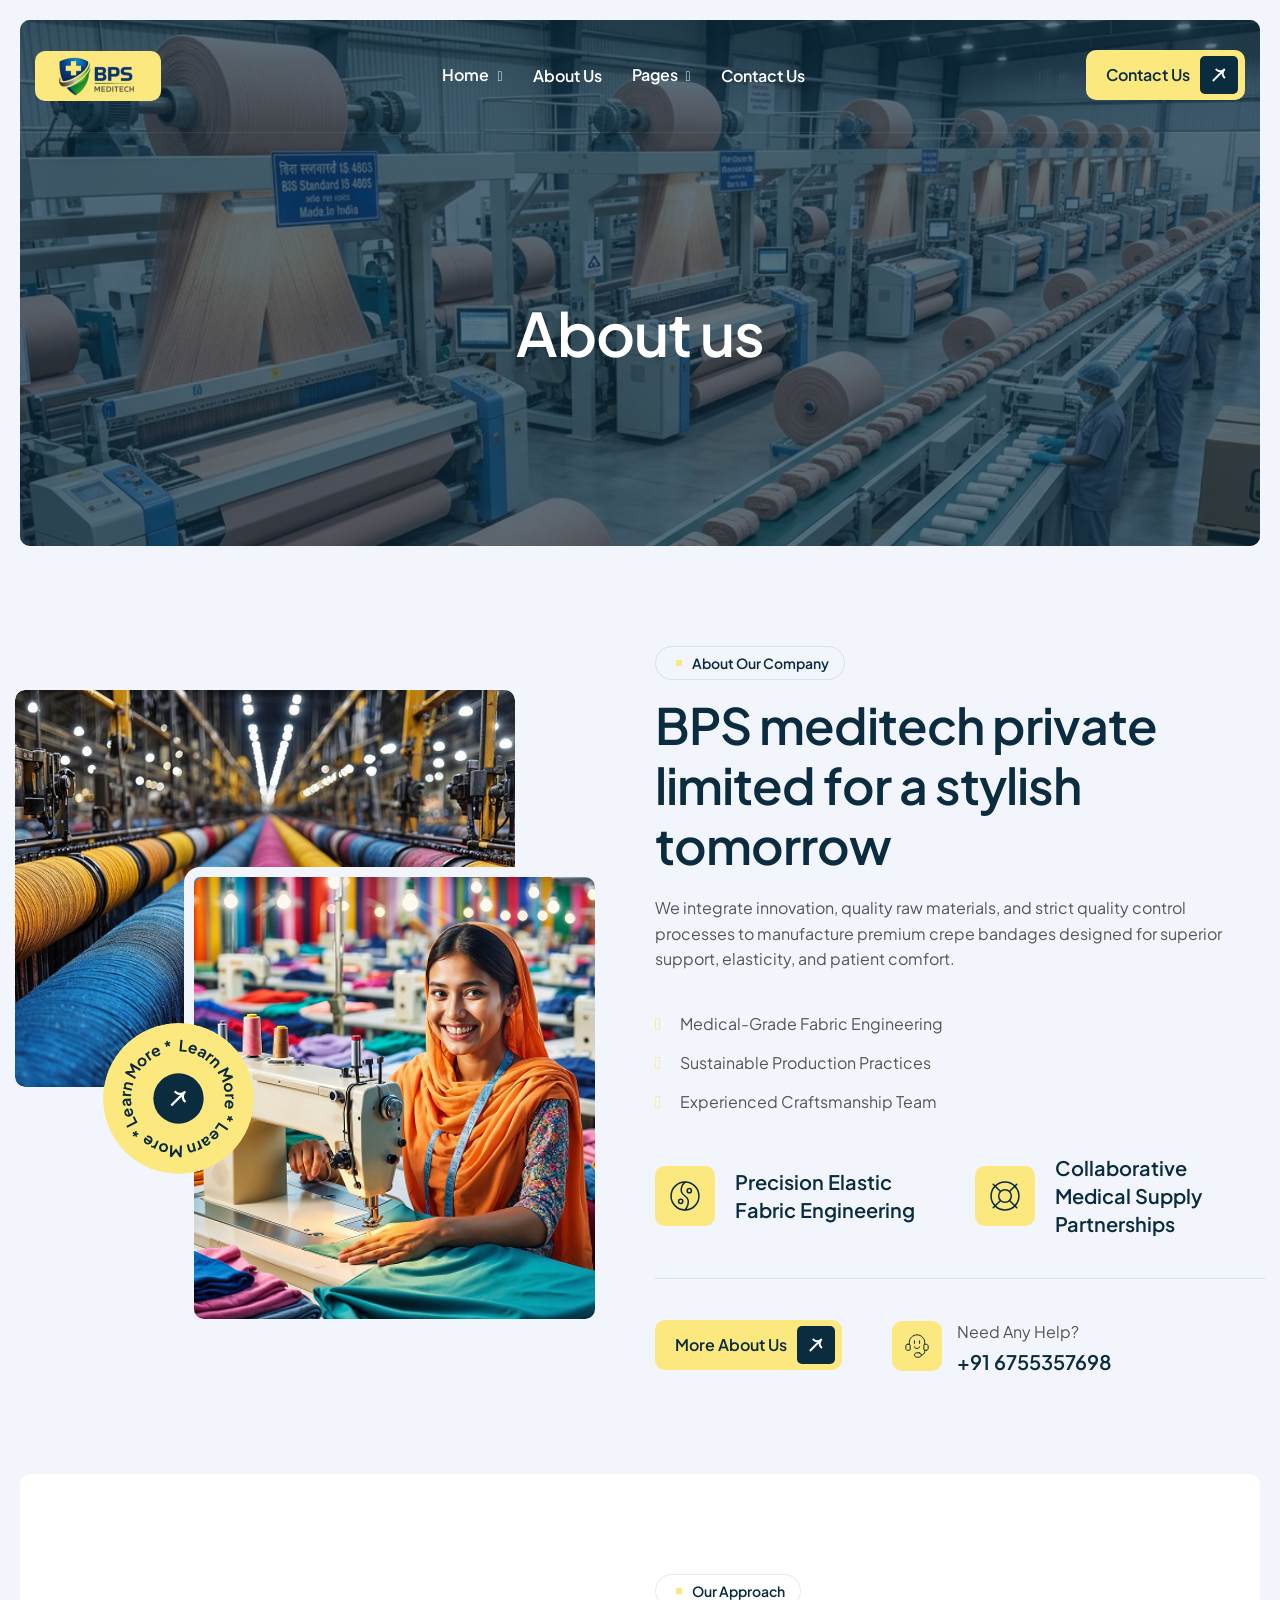
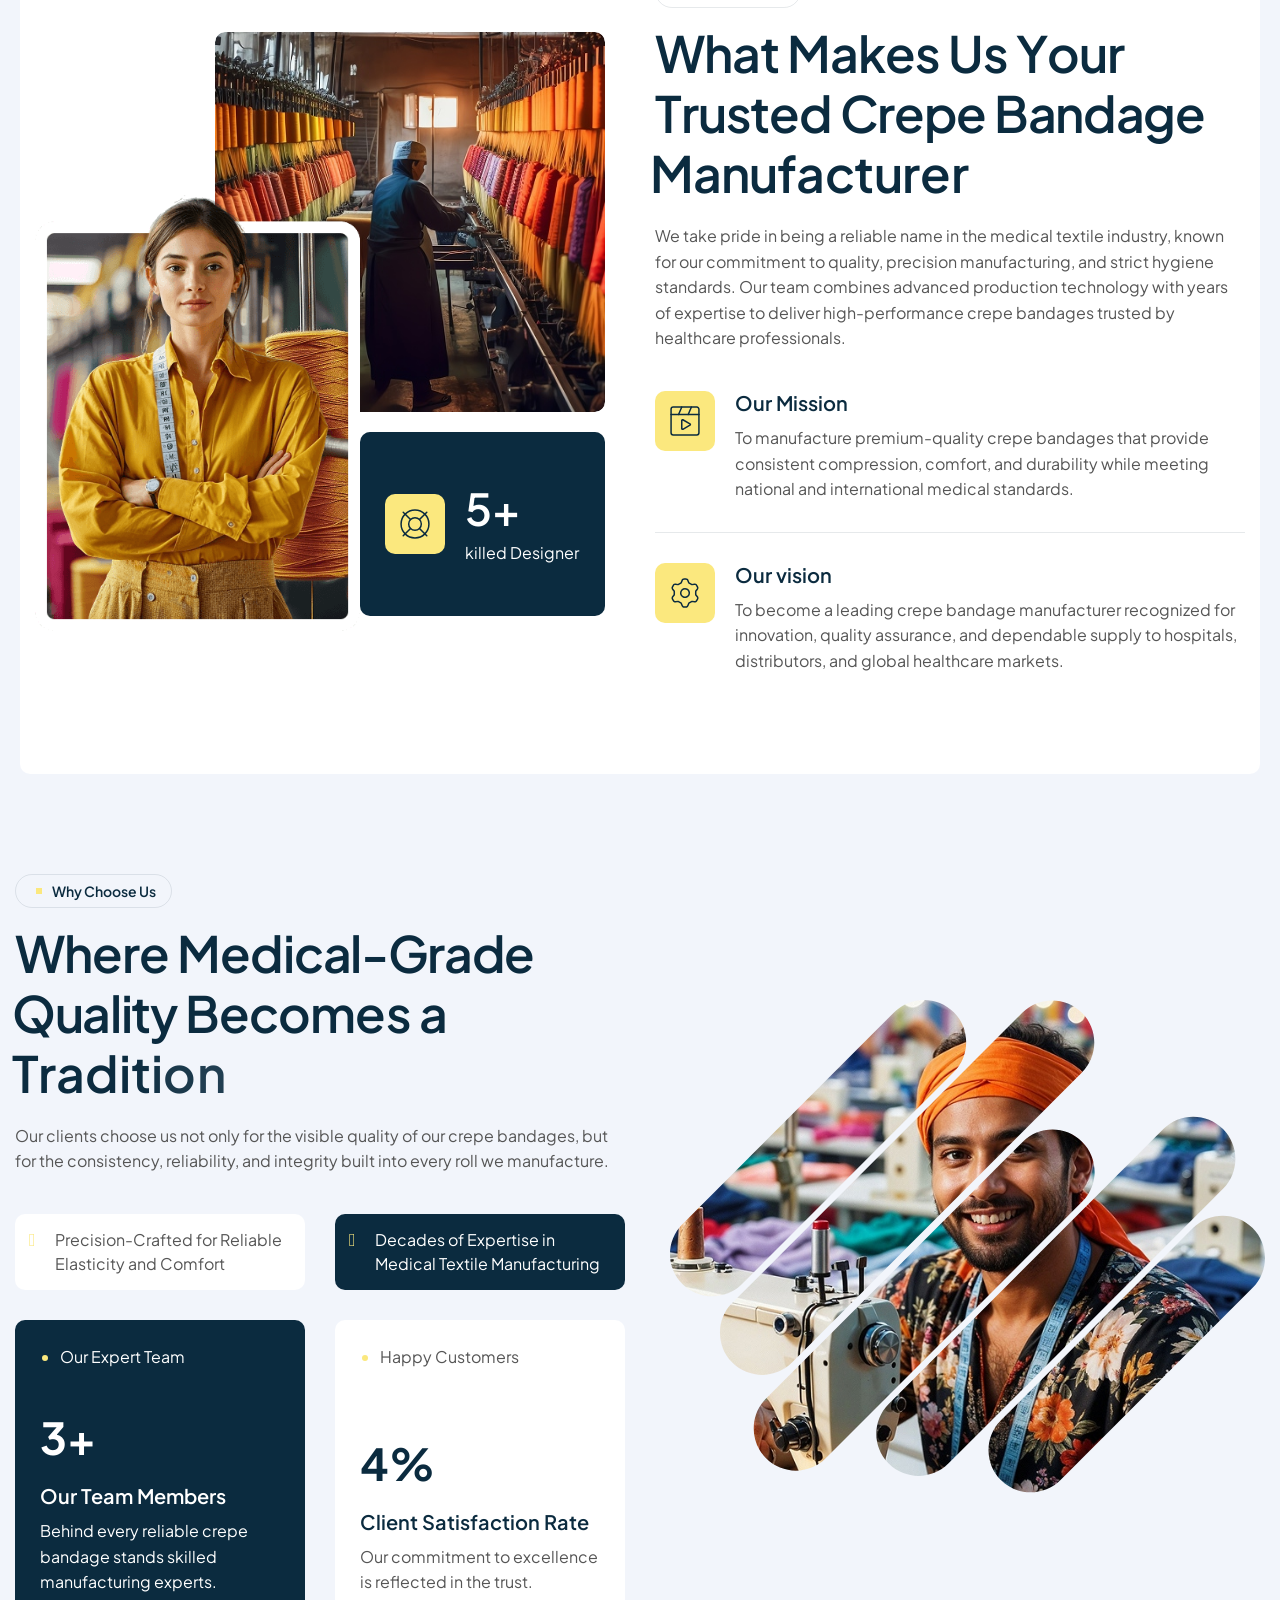
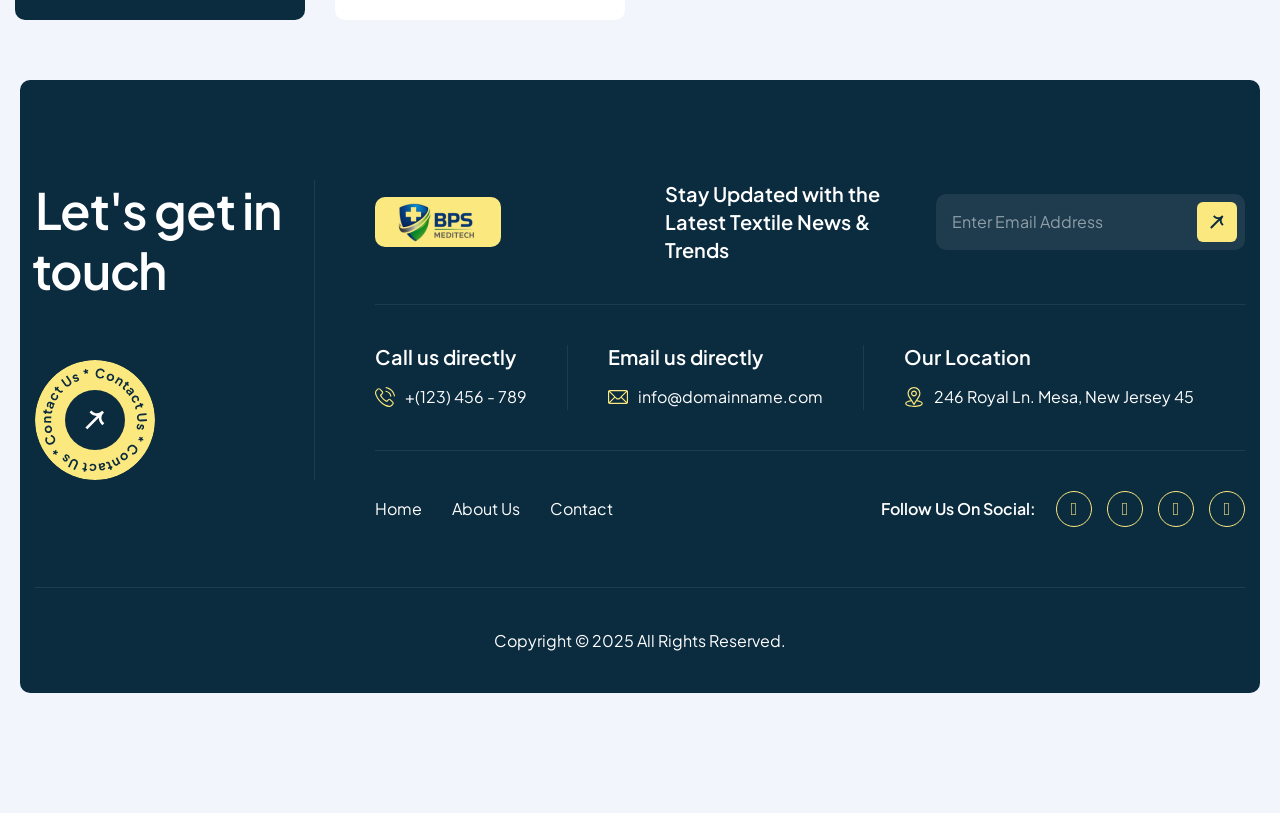
==== about.html @ 726344d8 "Initial commit" ====
<!doctype html>
<html lang="zxx">
  <!-- Mirrored from html.awaikenthemes.com/linex/about.html by HTTrack Website Copier/3.x [XR&CO'2014], Thu, 26 Feb 2026 09:53:40 GMT -->
  <head>
    <!-- Meta -->
    <meta charset="utf-8" />
    <meta http-equiv="X-UA-Compatible" content="IE=edge" />
    <meta
      name="viewport"
      content="width=device-width, initial-scale=1.0, maximum-scale=1"
    />
    <meta name="description" content="" />
    <meta name="keywords" content="" />
    <meta name="author" content="Awaiken" />
    <!-- Page Title -->
    <title>BPS</title>
    <!-- Favicon Icon -->
    <link rel="shortcut icon" type="image/x-icon" href="images/favicon_bps.ico" />
    <!-- Google Fonts Css-->
    <link rel="preconnect" href="https://fonts.googleapis.com/" />
    <link rel="preconnect" href="https://fonts.gstatic.com/" crossorigin />
    <link
      href="https://fonts.googleapis.com/css2?family=Plus+Jakarta+Sans:ital,wght@0,200..800;1,200..800&amp;display=swap"
      rel="stylesheet"
    />
    <!-- Bootstrap Css -->
    <link href="css/bootstrap.min.css" rel="stylesheet" media="screen" />
    <!-- SlickNav Css -->
    <link href="css/slicknav.min.css" rel="stylesheet" />
    <!-- Swiper Css -->
    <link rel="stylesheet" href="css/swiper-bundle.min.css" />
    <!-- Font Awesome Icon Css-->
    <link href="css/all.min.css" rel="stylesheet" media="screen" />
    <!-- Animated Css -->
    <link href="css/animate.css" rel="stylesheet" />
    <!-- Magnific Popup Core Css File -->
    <link rel="stylesheet" href="css/magnific-popup.css" />
    <!-- Mouse Cursor Css File -->
    <link rel="stylesheet" href="css/mousecursor.css" />
    <!-- Main Custom Css -->
    <link href="css/custom.css" rel="stylesheet" media="screen" />
  </head>
  <body>
    <!-- Preloader Start -->
    <div class="preloader">
      <div class="loading-container">
        <div class="loading"></div>
        <div id="loading-icon"><img src="images/loader2.ico" alt="" /></div>
      </div>
    </div>
    <!-- Preloader End -->

    <!-- Header Start -->
    <header class="main-header">
      <div class="header-sticky bg-section">
        <nav class="navbar navbar-expand-lg">
          <div class="container">
            <!-- Logo Start -->
            <a class="navbar-brand" href="index.html">
              <img
                src="images/nwlogo.png"
                alt="Logo"
                style="border-radius: 10px"
              />
            </a>
            <!-- Logo End -->

            <!-- Main Menu Start -->
            <div class="collapse navbar-collapse main-menu">
              <div class="nav-menu-wrapper">
                <ul class="navbar-nav mr-auto" id="menu">
                  <li class="nav-item submenu">
                    <a class="nav-link" href="index.html">Home</a>
                  </li>
                  <li class="nav-item">
                    <a class="nav-link" href="about.html">About Us</a>
                  </li>
                  <li class="nav-item submenu">
                    <a class="nav-link" href="#">Pages</a>
                    <ul>
                      <li class="nav-item">
                        <a class="nav-link" href="Products.html">Products</a>
                      </li>
                      <li class="nav-item">
                        <a class="nav-link" href="product-single.html"
                          >Products Details</a
                        >
                      </li>
                    </ul>
                  </li>
                  <li class="nav-item">
                    <a class="nav-link" href="contact.html">Contact Us</a>
                  </li>
                </ul>
              </div>

              <!-- Header Btn Start -->
              <div class="header-btn">
                <a href="contact.html" class="btn-default btn-highlighted"
                  >Contact Us</a
                >
              </div>
              <!-- Header Btn End -->
            </div>
            <!-- Main Menu End -->
            <div class="navbar-toggle"></div>
          </div>
        </nav>
        <div class="responsive-menu"></div>
      </div>
    </header>
    <!-- Header End -->

    <!-- Page Header Section Start -->
    <div class="page-header bg-section parallaxie">
      <div class="container">
        <div class="row">
          <div class="col-lg-12">
            <!-- Page Header Box Start -->
            <div class="page-header-box">
              <h1 class="text-anime-style-3" data-cursor="-opaque">About us</h1>
            </div>
            <!-- Page Header Box End -->
          </div>
        </div>
      </div>
    </div>
    <!-- Page Header Section End -->

    <!-- About Us Section Start -->
    <div class="about-us">
      <div class="container">
        <div class="row align-items-center">
          <div class="col-xl-6">
            <!-- About Us Image Box Start -->
            <div class="about-us-image-box wow fadeInUp">
              <!-- About Us Image Box 1 Start -->
              <div class="about-us-image-box-1">
                <!-- About Us Image 1 Start -->
                <div class="about-us-image">
                  <figure class="image-anime">
                    <img src="images/about-us-image-1.jpg" alt="" />
                  </figure>
                </div>
                <!-- About Us Image 1 End -->
              </div>
              <!-- About Us Image Box 1 End -->

              <!-- About Us Image Box 2 Start -->
              <div class="about-us-image-box-2">
                <!-- Learn More Circle Start -->
                <div class="learn-more-circle">
                  <a href="about.html">
                    <img src="images/learn-more-circle.svg" alt="" />
                  </a>
                </div>
                <!-- Learn More Circle End -->

                <!-- About Us Image 2 Start -->
                <div class="about-us-image">
                  <figure class="image-anime">
                    <img src="images/about-us-image-2.jpg" alt="" />
                  </figure>
                </div>
                <!-- About Us Image 2 End -->
              </div>
              <!-- About Us Image Box 2 End -->
            </div>
            <!-- About Us Image Box End -->
          </div>

          <div class="col-xl-6">
            <!-- About Us Content Start -->
            <div class="about-us-content">
              <!-- Section Title Start -->
              <div class="section-title">
                <h3 class="wow fadeInUp">About Our Company</h3>
                <h2 class="text-anime-style-3" data-cursor="-opaque">
                  BPS meditech private limited for a stylish tomorrow
                </h2>
                <p class="wow fadeInUp" data-wow-delay="0.2s">
                  We integrate innovation, quality raw materials, and strict
                  quality control processes to manufacture premium crepe
                  bandages designed for superior support, elasticity, and
                  patient comfort.
                </p>
              </div>
              <!-- Section Title End -->

              <!-- About Us Body Start -->
              <div class="about-us-body">
                <!-- About Us List Start -->
                <div class="about-us-list wow fadeInUp" data-wow-delay="0.4s">
                  <ul>
                    <li>Medical-Grade Fabric Engineering</li>
                    <li>Sustainable Production Practices</li>
                    <li>Experienced Craftsmanship Team</li>
                  </ul>
                </div>
                <!-- About Us List End -->

                <!-- About Us Counter Box Start -->
                <!-- <div class="about-us-body-counter wow fadeInUp"> -->
                <!-- About Us Counter Start -->
                <!-- <div class="about-us-counter-content">
                    <h2>
                      <i class="fa-solid fa-star"></i>
                      <span class="counter">4.9</span> <sub>(Ratings)</sub>
                    </h2>
                    <p>1K+ Reviews On Trustpilot</p>
                  </div> -->
                <!-- About Us Counter End -->

                <!-- About Us Counter Image Start -->
                <!-- <div class="about-us-counter-image">
                    <figure>
                      <img src="images/about-counter-image.png" alt="" />
                    </figure>
                  </div> -->
                <!-- About Us Counter Image End -->
                <!-- </div> -->
                <!-- About Us Counter Box End -->

                <!-- About Us Item List Start -->
                <div
                  class="about-us-item-list wow fadeInUp"
                  data-wow-delay="0.6s"
                >
                  <!-- About Us Item Start -->
                  <div class="about-us-item">
                    <div class="icon-box">
                      <img src="images/icon-about-item-1.svg" alt="" />
                    </div>
                    <div class="about-us-item-content">
                      <h3>Precision Elastic Fabric Engineering</h3>
                    </div>
                  </div>
                  <!-- About Us Item End -->

                  <!-- About Us Item Start -->
                  <div class="about-us-item">
                    <div class="icon-box">
                      <img src="images/icon-about-item-2.svg" alt="" />
                    </div>
                    <div class="about-us-item-content">
                      <h3>Collaborative Medical Supply Partnerships</h3>
                    </div>
                  </div>
                  <!-- About Us Item End -->
                </div>
                <!-- About Us Item List End -->
              </div>
              <!-- About Us Body End -->

              <!-- About Us Footer Start -->
              <div class="about-us-footer wow fadeInUp" data-wow-delay="0.8s">
                <!-- About Us Button Start -->
                <div class="about-us-btn">
                  <a href="about.html" class="btn-default">More About Us</a>
                </div>
                <!-- About Us Button End -->

                <!-- Contact Now Box Start -->
                <div class="about-contact-box">
                  <div class="icon-box">
                    <img src="images/icon-headset.svg" alt="" />
                  </div>
                  <div class="about-contact-box-content">
                    <p>Need Any Help?</p>
                    <h3><a href="tel:+123456789">+91 6755357698</a></h3>
                  </div>
                </div>
                <!-- Contact Now Box End -->
              </div>
              <!-- About Us Footer End -->
            </div>
            <!-- About Us Content End -->
          </div>
        </div>
      </div>
    </div>
    <!-- About Us Section End -->

    <!-- Our Approach Section Start -->
    <div class="our-approach bg-section">
      <div class="container">
        <div class="row align-items-center">
          <div class="col-xl-6">
            <!-- Approach Image Box Start -->
            <div class="approach-image-box">
              <div class="approach-image-box-1">
                <!-- Approach Image Start -->
                <div class="approach-image-1">
                  <figure>
                    <img src="images/approach-image-1.png" alt="" />
                  </figure>
                </div>
                <!-- Approach Image End -->
              </div>

              <div class="approach-image-box-2">
                <!-- Approach Image Start -->
                <div class="approach-image-2">
                  <figure class="image-anime reveal">
                    <img src="images/approach-image-2.jpg" alt="" />
                  </figure>
                </div>
                <!-- Approach Image End -->

                <!-- Approach Counter Item Start -->
                <div class="approach-counter-item">
                  <div class="icon-box">
                    <img src="images/icon-approach-counter-1.svg" alt="" />
                  </div>
                  <div class="approach-counter-item-content">
                    <h2><span class="counter">100</span>+</h2>
                    <p>killed Designer</p>
                  </div>
                </div>
                <!-- Approach Counter Item End -->
              </div>
            </div>
            <!-- Approach Image Box End -->
          </div>

          <div class="col-xl-6">
            <!-- Our Approach Content Start -->
            <div class="our-approach-content">
              <!-- Section Title Start -->
              <div class="section-title">
                <h3 class="wow fadeInUp">Our Approach</h3>
                <h2 class="text-anime-style-3" data-cursor="-opaque">
                  What Makes Us Your Trusted Crepe Bandage Manufacturer
                </h2>
                <p class="wow fadeInUp" data-wow-delay="0.2s">
                  We take pride in being a reliable name in the medical textile
                  industry, known for our commitment to quality, precision
                  manufacturing, and strict hygiene standards. Our team combines
                  advanced production technology with years of expertise to
                  deliver high-performance crepe bandages trusted by healthcare
                  professionals.
                </p>
              </div>
              <!-- Section Title End -->

              <!-- Approch Items List Start -->
              <div class="approach-items-list">
                <!-- Approach Item Start -->
                <div class="approach-item wow fadeInUp" data-wow-delay="0.4s">
                  <div class="icon-box">
                    <img src="images/icon-mission.svg" alt="" />
                  </div>
                  <div class="approach-item-content">
                    <h3>Our Mission</h3>
                    <p>
                      To manufacture premium-quality crepe bandages that provide
                      consistent compression, comfort, and durability while
                      meeting national and international medical standards.
                    </p>
                  </div>
                </div>
                <!-- Approach Item End -->

                <!-- Approach Item Start -->
                <div class="approach-item wow fadeInUp" data-wow-delay="0.6s">
                  <div class="icon-box">
                    <img src="images/icon-vision.svg" alt="" />
                  </div>
                  <div class="approach-item-content">
                    <h3>Our vision</h3>
                    <p>
                      To become a leading crepe bandage manufacturer recognized
                      for innovation, quality assurance, and dependable supply
                      to hospitals, distributors, and global healthcare markets.
                    </p>
                  </div>
                </div>
                <!-- Approach Item End -->
              </div>
              <!-- Approch Items List End -->
            </div>
            <!-- Our Approach Content End -->
          </div>
        </div>
      </div>
    </div>
    <!-- Our Approach Section End -->

     <!-- Why Choose Us Section Start -->
    <div class="why-choose-us">
      <div class="container">
        <div class="row align-items-center">
          <div class="col-xl-6">
            <!-- Why Choose Us Content Start -->
            <div class="why-choose-us-content">
              <!-- Section Title Start -->
              <div class="section-title">
                <h3 class="wow fadeInUp">Why Choose Us</h3>
                <h2 class="text-anime-style-3" data-cursor="-opaque">
                  Where Medical-Grade Quality Becomes a Tradition
                </h2>
                <p class="wow fadeInUp" data-wow-delay="0.2s">
                  Our clients choose us not only for the visible quality of our crepe bandages, but for the consistency, reliability, and integrity built into every roll we manufacture.
                </p>
              </div>
              <!-- Section Title End -->

              <!-- Why Choose List Start -->
              <div
                class="why-choose-us-body wow fadeInUp"
                data-wow-delay="0.4s"
              >
                <ul>
                  <li>Precision-Crafted for Reliable Elasticity and Comfort</li>
                  <li>Decades of Expertise in Medical Textile Manufacturing</li>
                </ul>
              </div>
              <!-- Why Choose List End -->

              <!-- Why Choose Us List Start -->
              <div class="why-choose-item-list wow fadeInUp">
                <!-- Why Choose Item Start -->
                <div class="why-choose-item highlighted-box">
                  <!-- Why Choose Item Header Start -->
                  <div class="why-choose-item-header">
                    <ul>
                      <li>Our Expert Team</li>
                    </ul>
                  </div>
                  <!-- Why Choose Item Header End -->

                  <!-- Why Choose Item Content Start -->
                  <div class="why-choose-item-content">
                    <h2><span class="counter">80</span>+</h2>
                    <h3>Our Team Members</h3>
                    <p>
                      Behind every reliable crepe bandage stands skilled manufacturing experts.
                    </p>
                  </div>
                  <!-- Why Choose Item Content End -->
                </div>
                <!-- Why Choose Item End -->

                <!-- Why Choose Item Start -->
                <div class="why-choose-item">
                  <!-- Why Choose Item Header Start -->
                  <div class="why-choose-item-header">
                    <ul>
                      <li>Happy Customers</li>
                    </ul>
                  </div>
                  <!-- Why Choose Item Header End -->

                  <!-- Why Choose Item Content Start -->
                  <div class="why-choose-item-content">
                    <h2><span class="counter">98</span>%</h2>
                    <h3>Client Satisfaction Rate</h3>
                    <p>
                      Our commitment to excellence is reflected in the trust.
                    </p>
                  </div>
                  <!-- Why Choose Item Content End -->
                </div>
                <!-- Why Choose Item End -->
              </div>
              <!-- Why Choose Us List End -->
            </div>
            <!-- Why Choose Us Content End -->
          </div>

          <div class="col-xl-6">
            <!-- Why Choose Us Image Start -->
            <div class="why-choose-us-image wow fadeInUp" data-wow-delay="0.2s">
              <figure>
                <img src="images/why-choose-us-image.jpg" alt="" />
              </figure>
            </div>
            <!-- Why Choose Us Image End -->
          </div>

          <div class="col-lg-12">
            <!-- Section Footer Text Start -->
            <div
              class="section-footer-text section-satisfy-img wow fadeInUp"
              data-wow-delay="0.4s"
            >
              
          </div>
        </div>
      </div>
    </div>
    <!-- Why Choose Us Section End -->


    <!-- Footer Section Start -->
    <footer class="main-footer bg-section dark-section">
      <div class="container">
        <div class="row">
          <div class="col-xl-3">
            <!-- Footer Let's Touch Box Start -->
            <div class="footer-lets-touch-box">
              <!-- Section Title Start -->
              <div class="section-title">
                <h2 class="text-anime-style-3">
                  <a href="contact.html">Let's get in touch</a>
                </h2>
              </div>
              <!-- Section Title End -->

              <!-- Contact Us Circle Start -->
              <div class="contact-us-circle">
                <a href="contact.html">
                  <img src="images/contact-us-circle.svg" alt="" />
                </a>
              </div>
              <!-- Contact Us Circle End -->
            </div>
            <!-- Footer Let's Touch Box End -->
          </div>

          <div class="col-xl-9">
            <!-- Footer Links Box Start -->
            <div class="footer-links-box">
              <!-- About Footer Start -->
              <div class="about-footer">
                <!-- Footer Logo Start -->
                <div class="footer-logo">
                  <img src="images/nwlogo.png" alt="" style="border-radius: 10px;"/>
                </div>
                <!-- Footer Logo End -->

                <!-- Footer Links Start -->
                <div class="footer-newsletter-form">
                  <h3>Stay Updated with the Latest Textile News & Trends</h3>
                  <form id="newslettersForm" action="#" method="POST">
                    <div class="form-group">
                      <input
                        type="email"
                        name="mail"
                        class="form-control"
                        id="mail"
                        placeholder="Enter Email Address"
                        required
                      />
                      <button type="submit" class="newsletter-btn">
                        <img src="images/arrow-primary.svg" alt="" />
                      </button>
                    </div>
                  </form>
                </div>
                <!-- Footer Links End -->
              </div>
              <!-- About Footer End -->

              <!-- Footer Contact Item List Start -->
              <div class="footer-contact-item-list">
                <!-- Footer Contact Item Start -->
                <div class="footer-contact-item">
                  <h3>Call us directly</h3>
                  <p>
                    <img src="images/icon-phone-accent.svg" alt="" /><a
                      href="tel:+123654789"
                      >+(123) 456 - 789</a
                    >
                  </p>
                </div>
                <!-- Footer Contact Item End -->

                <!-- Footer Contact Item Start -->
                <div class="footer-contact-item">
                  <h3>Email us directly</h3>
                  <p>
                    <img src="images/icon-mail-accent.svg" alt="" /><a
                      href="mailto:info@domainname.com"
                      >info@domainname.com</a
                    >
                  </p>
                </div>
                <!-- Footer Contact Item End -->

                <!-- Footer Contact Item Start -->
                <div class="footer-contact-item">
                  <h3>Our Location</h3>
                  <p>
                    <img src="images/icon-location-accent.svg" alt="" />246
                    Royal Ln. Mesa, New Jersey 45
                  </p>
                </div>
                <!-- Footer Contact Item End -->
              </div>
              <!-- Footer Contact Item List End -->

              <!-- Footer Links Box Start -->
              <div class="footer-links-list">
                <!-- Footer Links Start -->
                <div class="footer-menu">
                  <ul>
                    <li><a href="index.html">Home</a></li>
                    <li><a href="about.html">About Us</a></li>
                    <li><a href="contact.html">Contact</a></li>
                  </ul>
                </div>
                <!-- Footer Links End -->

                <!-- Footer Social Links Start -->
                <div class="footer-social-links">
                  <h4>Follow Us On Social:</h4>
                  <ul>
                    <li>
                      <a href="#"><i class="fa-brands fa-pinterest-p"></i></a>
                    </li>
                    <li>
                      <a href="#"><i class="fa-brands fa-x-twitter"></i></a>
                    </li>
                    <li>
                      <a href="#"><i class="fa-brands fa-facebook-f"></i></a>
                    </li>
                    <li>
                      <a href="#"><i class="fa-brands fa-instagram"></i></a>
                    </li>
                  </ul>
                </div>
                <!-- Footer Social Links End -->
              </div>
              <!-- Footer Links Box End -->
            </div>
            <!-- Footer Links Box End -->
          </div>

          <div class="col-lg-12">
            <!-- Footer Copyright Text Start -->
            <div class="footer-copyright-text">
              <p>Copyright © 2025 All Rights Reserved.</p>
            </div>
            <!-- Footer Copyright Text End -->
          </div>
        </div>
      </div>
    </footer>
    <!-- Footer Section End -->

    <!-- Jquery Library File -->
    <script src="js/jquery-3.7.1.min.js"></script>
    <!-- Bootstrap js file -->
    <script src="js/bootstrap.min.js"></script>
    <!-- Validator js file -->
    <script src="js/validator.min.js"></script>
    <!-- SlickNav js file -->
    <script src="js/jquery.slicknav.js"></script>
    <!-- Swiper js file -->
    <script src="js/swiper-bundle.min.js"></script>
    <!-- Counter js file -->
    <script src="js/jquery.waypoints.min.js"></script>
    <script src="js/jquery.counterup.min.js"></script>
    <!-- Magnific js file -->
    <script src="js/jquery.magnific-popup.min.js"></script>
    <!-- SmoothScroll -->
    <script src="js/SmoothScroll.js"></script>
    <!-- Parallax js -->
    <script src="js/parallaxie.js"></script>
    <!-- MagicCursor js file -->
    <script src="js/gsap.min.js"></script>
    <script src="js/magiccursor.js"></script>
    <!-- Text Effect js file -->
    <script src="js/SplitText.min.js"></script>
    <script src="js/ScrollTrigger.min.js"></script>
    <!-- YTPlayer js File -->
    <script src="js/jquery.mb.YTPlayer.min.js"></script>
    <!-- Wow js file -->
    <script src="js/wow.min.js"></script>
    <!-- Main Custom js file -->
    <script src="js/function.js"></script>
  </body>

  <!-- Mirrored from html.awaikenthemes.com/linex/about.html by HTTrack Website Copier/3.x [XR&CO'2014], Thu, 26 Feb 2026 09:53:44 GMT -->
</html>
---- css/mousecursor.css ----
/*! normalize.css v7.0.0 | MIT License | github.com/necolas/normalize.css */
.cb-cursor {
	position: fixed;
	top: 0;
	left: 0;
	z-index: 150;
	contain: layout style size;
	pointer-events: none;
	will-change: transform;
	-webkit-transition: opacity 0.3s, color 0.4s;
	-o-transition: opacity 0.3s, color 0.4s;
	-moz-transition: opacity 0.3s, color 0.4s;
	transition: opacity 0.3s, color 0.4s;
}

.cb-cursor:before {
	content: "";
	position: absolute;
	top: -24px;
	left: -24px;
	display: block;
	width: 48px;
	height: 48px;
	-webkit-transform: scale(0);
	-moz-transform: scale(0);
	-ms-transform: scale(0);
	-o-transform: scale(0);
	transform: scale(0);
	-webkit-border-radius: 50%;
	-moz-border-radius: 50%;
	border-radius: 50%;
	-webkit-transition: opacity 0.1s, -webkit-transform 0.3s ease-in-out;
	transition: opacity 0.1s, -webkit-transform 0.3s ease-in-out;
	-o-transition: opacity 0.1s, -o-transform 0.3s ease-in-out;
	-moz-transition: transform 0.3s ease-in-out, opacity 0.1s, -moz-transform 0.3s ease-in-out;
	transition: transform 0.3s ease-in-out, opacity 0.1s;
	transition: transform 0.3s ease-in-out, opacity 0.1s, -webkit-transform 0.3s ease-in-out, -moz-transform 0.3s ease-in-out, -o-transform 0.3s ease-in-out;
}

.cb-cursor-text {
	position: absolute;
	top: -18px;
	left: -18px;
	width: 36px;
	height: 36px;
	display: -webkit-box;
	display: -webkit-flex;
	display: -moz-box;
	display: -ms-flexbox;
	display: flex;
	-webkit-box-align: center;
	-webkit-align-items: center;
	-moz-box-align: center;
	-ms-flex-align: center;
	align-items: center;
	-webkit-box-pack: center;
	-webkit-justify-content: center;
	-moz-box-pack: center;
	-ms-flex-pack: center;
	justify-content: center;
	-webkit-transform: scale(0) rotate(10deg);
	-moz-transform: scale(0) rotate(10deg);
	-ms-transform: scale(0) rotate(10deg);
	-o-transform: scale(0) rotate(10deg);
	transform: scale(0) rotate(10deg);
	opacity: 0;
	color: white;
	font-size: 16px;
	line-height: 20px;
	text-align: center;
	letter-spacing: -0.01em;
	-webkit-transition: opacity 0.4s, -webkit-transform 0.3s;
	transition: opacity 0.4s, -webkit-transform 0.3s;
	-o-transition: opacity 0.4s, -o-transform 0.3s;
	-moz-transition: opacity 0.4s, transform 0.3s, -moz-transform 0.3s;
	transition: opacity 0.4s, transform 0.3s;
	transition: opacity 0.4s, transform 0.3s, -webkit-transform 0.3s, -moz-transform 0.3s, -o-transform 0.3s;
}

@supports (mix-blend-mode: exclusion) {
	.cb-cursor.-exclusion, .cb-cursor.-opaque {
		mix-blend-mode: exclusion;
	}
}

@supports (mix-blend-mode: exclusion) {
	.cb-cursor.-exclusion:before, .cb-cursor.-opaque:before {
		background: white;
	}
}

.cb-cursor.-normal, .cb-cursor.-text {
	mix-blend-mode: normal;
}

.cb-cursor.-normal:before, .cb-cursor.-text:before {
	background: currentColor;
}

.cb-cursor.-inverse {
	color: white;
}

.cb-cursor.-visible:before {
	-webkit-transform: scale(0.2);
	-moz-transform: scale(0.2);
	-ms-transform: scale(0.2);
	-o-transform: scale(0.2);
	transform: scale(0.2);
}

.cb-cursor.-visible.-active:before {
	-webkit-transform: scale(0.23);
	-moz-transform: scale(0.23);
	-ms-transform: scale(0.23);
	-o-transform: scale(0.23);
	transform: scale(0.23);
	-webkit-transition-duration: 0.2s;
	-moz-transition-duration: 0.2s;
	-o-transition-duration: 0.2s;
	transition-duration: 0.2s;
}

.cb-cursor.-pointer:before {
	-webkit-transform: scale(0);
	-moz-transform: scale(0);
	-ms-transform: scale(0);
	-o-transform: scale(0);
	transform: scale(0);
}

.cb-cursor.-text:before {
	background: #000;
	opacity: 0.80;
	backdrop-filter: blur(10);
	-webkit-transform: scale(1.7);
	-moz-transform: scale(1.7);
	-ms-transform: scale(1.7);
	-o-transform: scale(1.7);
	transform: scale(1.7);
}

.cb-cursor.-text .cb-cursor-text {
	opacity: 1;
	-webkit-transform: scale(1);
	-moz-transform: scale(1);
	-ms-transform: scale(1);
	-o-transform: scale(1);
	transform: scale(1);
}

.cb-cursor.-text.-active:before {
	-webkit-transform: scale(1.6);
	-moz-transform: scale(1.6);
	-ms-transform: scale(1.6);
	-o-transform: scale(1.6);
	transform: scale(1.6);
	-webkit-transition-duration: 0.2s;
	-moz-transition-duration: 0.2s;
	-o-transition-duration: 0.2s;
	transition-duration: 0.2s;
}

.cb-cursor.-opaque:before {
	-webkit-transform: scale(1.32);
	-moz-transform: scale(1.32);
	-ms-transform: scale(1.32);
	-o-transform: scale(1.32);
	transform: scale(1.32);
}

.cb-cursor.-opaque.-active:before {
	-webkit-transform: scale(1.2);
	-moz-transform: scale(1.2);
	-ms-transform: scale(1.2);
	-o-transform: scale(1.2);
	transform: scale(1.2);
}

.cb-cursor.-lg:before {
	-webkit-transform: scale(2);
	-moz-transform: scale(2);
	-ms-transform: scale(2);
	-o-transform: scale(2);
	transform: scale(2);
}

.cb-cursor.-hidden:before {
	-webkit-transform: scale(0);
	-moz-transform: scale(0);
	-ms-transform: scale(0);
	-o-transform: scale(0);
	transform: scale(0);
}

.-color-red {
	color: red;
}

.-color-green {
	color: #51c67d;
}

.cb-demo {
	background: #fff;
}

.cb-demo-content {
	display: -webkit-box;
	display: -webkit-flex;
	display: -moz-box;
	display: -ms-flexbox;
	display: flex;
	-webkit-box-align: center;
	-webkit-align-items: center;
	-moz-box-align: center;
	-ms-flex-align: center;
	align-items: center;
	-webkit-box-pack: center;
	-webkit-justify-content: center;
	-moz-box-pack: center;
	-ms-flex-pack: center;
	justify-content: center;
	height: 100vh;
}

.cb-demo-container {
	padding: 0 20px;
}

@media (min-width: 1600px) {
	.cb-demo-container {
		padding: 0 120px;
	}
}

.cb-demo-row {
	display: -webkit-box;
	display: -webkit-flex;
	display: -moz-box;
	display: -ms-flexbox;
	display: flex;
	-webkit-box-pack: center;
	-webkit-justify-content: center;
	-moz-box-pack: center;
	-ms-flex-pack: center;
	justify-content: center;
	text-align: center;
	margin: 30px 0;
}

@media (min-width: 1600px) {
	.cb-demo-row {
		margin: 60px 0;
	}
}

.cb-demo-item {
	position: relative;
	-webkit-box-flex: 1;
	-webkit-flex: 1;
	-moz-box-flex: 1;
	-ms-flex: 1;
	flex: 1;
	padding: 50px 30px;
	margin: 0 20px;
	color: #000;
}

@media (min-width: 1600px) {
	.cb-demo-item {
		padding: 90px 30px;
		margin: 0 30px;
	}
}

.cb-demo-item-title {
	position: relative;
	margin: 0 0 25px 0;
	font-size: 30px;
	font-weight: bold;
}

.cb-demo-item-text {
	position: relative;
	max-width: 70%;
	margin: 0 auto;
	color: rgba(0, 0, 0, 0.5);
	font-size: 16px;
	font-weight: 300;
	line-height: 150%;
}

.cb-demo-item:before {
	content: "";
	display: block;
	position: absolute;
	top: 0;
	left: 0;
	right: 0;
	bottom: 0;
	-webkit-border-radius: 30px;
	-moz-border-radius: 30px;
	border-radius: 30px;
	background: #f8f8f8;
	-webkit-transition: -webkit-box-shadow 0.2s;
	transition: -webkit-box-shadow 0.2s;
	-o-transition: box-shadow 0.2s;
	-moz-transition: box-shadow 0.2s, -moz-box-shadow 0.2s;
	transition: box-shadow 0.2s;
	transition: box-shadow 0.2s, -webkit-box-shadow 0.2s, -moz-box-shadow 0.2s;
}
---- css/custom.css ----
/* ----------------------------------------------------------------------------------------
* Author        : Awaiken
* Template Name : Linex - Textile & Fabric Manufacturing HTML Template
* File          : CSS File
* Version       : 1.0
* ---------------------------------------------------------------------------------------- */
/* INDEX
----------------------------------------------------------------------------------------
01. Global Variables
02. General css
03. Header css
04. Hero css
05. Scrolling Ticker css
06. About Us css
07. Our Services css
08. Why Choose Us css
09. Intro Video css
10. Our Benefits css
11. How It Work css
12. Our Features css
13. Our Testimonials css
14. Our Pricing css
15. Our FAQs css
16. Our Blog css
17. Footer css
18. About Us Page css
19. Services Page css
20. Service Single css
21. Blog Archive css
22. Blog Single css
23. Products Page css
24. Project Single css
25. Team Page css
26. Team Single css
27. Pricing Page css
28. Testimonials Page css
29. Image Gallery css
30. Video Gallery css
31. FAQs Page css
32. Contact Us Page css
33.	404 Error Page css
34. Responsive css
35. Home - Version 2 css
36. Home - Version 3 css
-------------------------------------------------------------------------------------- */

/************************************/
/*** 	 01. Global Variables	  ***/
/************************************/

:root {
  --primary-color: #0b2b3f;
  --secondary-color: #ffffff;
  --bg-color: #f2f5fb;
  --text-color: #555555;
  --accent-color: #fbe87e;
  --white-color: #ffffff;
  --divider-color: #0b2b3f1a;
  --dark-divider-color: #ffffff14;
  --error-color: rgb(230, 87, 87);
  --default-font: "Plus Jakarta Sans", sans-serif;
}

/************************************/
/*** 	   02. General css		  ***/
/************************************/

html,
body {
  width: 100%;
  overflow-x: clip;
}

body {
  font-family: var(--default-font);
  font-size: 16px;
  font-weight: 400;
  line-height: 1em;
  color: var(--text-color);
  background: var(--bg-color);
}

::-webkit-scrollbar-track {
  background-color: var(--primary-color);
  border-left: 1px solid var(--primary-color);
}
::-webkit-scrollbar {
  width: 7px;
  background-color: var(--primary-color);
}
::-webkit-scrollbar-thumb {
  background: var(--accent-color);
}

::selection {
  color: var(--primary-color);
  background-color: var(--accent-color);
  filter: invert(1);
}

p {
  line-height: 1.6em;
  margin-bottom: 1.5em;
}

h1,
h2,
h3,
h4,
h5,
h6 {
  font-weight: 600;
  line-height: 1.2em;
  color: var(--primary-color);
  margin: 0;
}

figure {
  margin: 0;
}

img {
  max-width: 100%;
}

a {
  text-decoration: none;
}

a:hover {
  text-decoration: none;
  outline: 0;
}

a:focus {
  text-decoration: none;
  outline: 0;
}

.container {
  max-width: 1500px;
}

.container,
.container-fluid,
.container-lg,
.container-md,
.container-sm,
.container-xl,
.container-xxl {
  padding-right: 15px;
  padding-left: 15px;
}

.image-anime {
  position: relative;
  overflow: hidden;
}

.image-anime:after {
  content: "";
  position: absolute;
  width: 200%;
  height: 0%;
  left: 50%;
  top: 50%;
  background-color: rgba(255, 255, 255, 0.3);
  transform: translate(-50%, -50%) rotate(-45deg);
  z-index: 1;
}

.image-anime:hover:after {
  height: 250%;
  transition: all 600ms linear;
  background-color: transparent;
}

.reveal {
  position: relative;
  display: -webkit-inline-box;
  display: -ms-inline-flexbox;
  display: inline-flex;
  visibility: hidden;
  overflow: hidden;
}

.reveal img {
  height: 100%;
  width: 100%;
  -o-object-fit: cover;
  object-fit: cover;
  -webkit-transform-origin: left;
  transform-origin: left;
}

.row {
  margin-right: -15px;
  margin-left: -15px;
}

.row > * {
  padding-right: 15px;
  padding-left: 15px;
}

.row.no-gutters {
  margin-right: 0px;
  margin-left: 0px;
}

.row.no-gutters > * {
  padding-right: 0px;
  padding-left: 0px;
}

.btn-default {
  position: relative;
  display: inline-block;
  font-size: 16px;
  font-weight: 600;
  line-height: 1em;
  text-transform: capitalize;
  color: var(--primary-color);
  background: var(--accent-color);
  border-radius: 10px;
  padding: 17px 55px 17px 20px;
  border: none;
  overflow: hidden;
  transition: all 0.4s ease-in-out;
  z-index: 1;
}

.btn-default:hover {
  color: var(--white-color);
}

.btn-default::before {
  content: "";
  position: absolute;
  top: 50%;
  right: 7px;
  width: 38px;
  height: 38px;
  background-color: var(--primary-color);
  background-image: url("../images/arrow-white.svg");
  background-repeat: no-repeat;
  background-position: center center;
  background-size: 20px auto;
  border-radius: 5px;
  transform: translateY(-50%);
  transition: all 0.4s ease-in-out;
}

.btn-default:hover:before {
  background-color: var(--accent-color);
  background-image: url("../images/arrow-primary.svg");
}

.btn-default::after {
  content: "";
  position: absolute;
  top: 0;
  right: 0;
  bottom: 0;
  width: 0;
  height: 100%;
  background: var(--primary-color);
  transition: all 0.4s ease-in-out;
  z-index: -1;
}

.btn-default:hover::after {
  right: auto;
  left: 0;
  width: 100%;
}

.btn-default.btn-highlighted:hover {
  color: var(--primary-color);
}

.btn-default.btn-highlighted:hover:before {
  background-color: var(--primary-color);
  background-image: url("../images/arrow-white.svg");
}

.btn-default.btn-highlighted::after {
  background-color: var(--white-color);
}

.btn-default.btn-light {
  background: var(--dark-divider-color);
  color: var(--white-color);
}

.btn-default.btn-light:hover {
  color: var(--primary-color);
}

.btn-default.btn-light:before {
  background-color: var(--accent-color);
  background-image: url("../images/arrow-primary.svg");
}

.btn-default.btn-light::after {
  background-color: var(--white-color);
}

.readmore-btn {
  position: relative;
  display: inline-block;
  font-weight: 600;
  line-height: normal;
  text-transform: capitalize;
  color: var(--primary-color);
  padding-right: 28px;
}

.readmore-btn::before {
  content: "";
  position: absolute;
  top: 1px;
  right: 0;
  background-image: url("../images/arrow-primary.svg");
  background-repeat: no-repeat;
  background-position: right center;
  background-size: cover;
  width: 20px;
  height: 20px;
  transition: all 0.4s ease-in-out;
}

.readmore-btn:hover::before {
  transform: rotate(45deg);
}

.cb-cursor:before {
  background: var(--accent-color);
}

.preloader {
  position: fixed;
  top: 0;
  left: 0;
  right: 0;
  bottom: 0;
  z-index: 1000;
  background: var(--primary-color);
  display: flex;
  align-items: center;
  justify-content: center;
}

.loading-container,
.loading {
  height: 100px;
  position: relative;
  width: 100px;
  border-radius: 100%;
}

.loading-container {
  margin: 40px auto;
}

.loading {
  border: 1px solid transparent;
  border-color: transparent var(--white-color) transparent var(--white-color);
  animation: rotate-loading 1.5s linear 0s infinite normal;
  transform-origin: 50% 50%;
}

.loading-container:hover .loading,
.loading-container .loading {
  transition: all 0.5s ease-in-out;
}

#loading-icon {
  position: absolute;
  top: 50%;
  left: 50%;
  max-width: 66px;
  transform: translate(-50%, -50%);
}

@keyframes rotate-loading {
  0% {
    transform: rotate(0deg);
  }

  100% {
    transform: rotate(360deg);
  }
}

.bg-section {
  width: 100%;
  max-width: 1880px;
  background-color: var(--secondary-color);
  border-radius: 10px;
  margin: 0 auto;
}

.bg-section .container-fluid {
  padding: 0;
}

.dark-section {
  background-color: var(--primary-color);
}

.section-row {
  margin-bottom: 80px;
}

.section-row .section-title {
  margin-bottom: 0;
}

.section-row .section-title.section-title-center {
  width: 100%;
  max-width: 860px;
  margin: 0 auto;
  text-align: center;
}

.section-btn {
  text-align: right;
}

.section-content-btn .section-btn {
  margin-top: 30px;
  text-align: left;
}

.section-title-content p {
  margin-bottom: 20px;
}

.section-title-content p:last-child {
  margin-bottom: 0;
}

.section-title {
  margin-bottom: 40px;
}

.section-title h3 {
  position: relative;
  display: inline-block;
  font-size: 14px;
  font-weight: 600;
  text-transform: capitalize;
  line-height: 1.45em;
  border: 1px solid var(--divider-color);
  border-radius: 40px;
  padding: 6px 15px 6px 36px;
  margin-bottom: 15px;
}

.section-title h3::before {
  content: "";
  position: absolute;
  left: 20px;
  top: 50%;
  transform: translateY(-50%);
  background: var(--accent-color);
  width: 6px;
  height: 6px;
}

.section-title h1 {
  font-size: 60px;
  line-height: 1.1em;
  letter-spacing: -0.02em;
  margin-bottom: 0;
  cursor: none;
}

.section-title h2 {
  font-size: 50px;
  letter-spacing: -0.02em;
  margin-bottom: 0;
  cursor: none;
}

.section-title p {
  margin-top: 20px;
  margin-bottom: 0;
}

.dark-section .section-title h3 {
  border-color: var(--dark-divider-color);
}

.dark-section .section-title h3,
.dark-section .section-title h1,
.dark-section .section-title h2,
.dark-section .section-title p,
.dark-section .section-title-content p {
  color: var(--white-color);
}

.help-block.with-errors ul {
  margin: 0;
  text-align: left;
}

.help-block.with-errors ul li {
  color: var(--error-color);
  font-weight: 500;
  font-size: 14px;
}

/************************************/
/**** 	   03. Header css		 ****/
/************************************/

header.main-header {
  position: absolute;
  top: 20px;
  left: 0;
  right: 0;
  z-index: 100;
}

header.main-header .header-sticky {
  position: relative;
  top: 0;
  background: transparent;
  border-radius: 0;
  border-bottom: 1px solid var(--dark-divider-color);
  z-index: 100;
}

header.main-header .header-sticky.hide {
  transform: translateY(-100%);
  transition: transform 0.3s ease-in-out;
}

header.main-header .header-sticky.active {
  position: fixed;
  top: 0;
  left: 0;
  right: 0;
  transform: translateY(0);
  background: var(--primary-color);
  border-bottom: 1px solid var(--dark-divider-color);
  border-radius: 0 0 20px 20px;
}

.navbar {
  padding: 30px 0;
  align-items: center;
}

.navbar-brand {
  padding: 0;
  margin: 0;
}

.main-menu .nav-menu-wrapper {
  flex: 1;
  text-align: center;
  margin: 0 1.042vw;
}

.main-menu .nav-menu-wrapper > ul {
  align-items: center;
  display: inline-flex;
}

.main-menu ul li {
  margin: 0 5px;
  position: relative;
}

.main-menu ul li a {
  font-size: 16px;
  font-weight: 600;
  line-height: 1.2em;
  padding: 12px 10px !important;
  color: var(--white-color);
  background: transparent;
  border-radius: 0px;
  text-transform: capitalize;
  transition: all 0.3s ease-in-out;
}

.main-menu ul li.submenu > a:after {
  content: "\f107";
  font-family: "FontAwesome";
  font-weight: 900;
  font-size: 14px;
  margin-left: 8px;
}

.main-menu ul li a:hover,
.main-menu ul li a:focus {
  color: var(--accent-color);
}

.main-menu ul ul {
  visibility: hidden;
  opacity: 0;
  transform: scale(1, 0.8);
  transform-origin: top;
  padding: 0;
  margin: 0;
  list-style: none;
  width: 235px;
  border-radius: 10px;
  position: absolute;
  left: 0;
  top: 100%;
  background: var(--accent-color);
  transition: all 0.3s ease-in-out;
  text-align: left;
}

.main-menu ul li.submenu:first-child ul {
  width: 235px;
}

.main-menu ul ul ul {
  left: 100%;
  top: 0;
  text-align: left;
}

.main-menu ul li:hover > ul {
  visibility: visible;
  opacity: 1;
  transform: scale(1, 1);
  padding: 5px 0;
}

.main-menu ul li.submenu ul li.submenu > a:after {
  content: "\f105";
  float: right;
}

.main-menu ul ul li {
  margin: 0;
  padding: 0;
}

.main-menu ul ul li a {
  color: var(--primary-color);
  padding: 6px 20px !important;
  transition: all 0.3s ease-in-out;
}

.main-menu ul ul li a:hover,
.main-menu ul ul li a:focus {
  color: var(--white-color);
  background-color: transparent;
  padding: 6px 20px 6px 23px !important;
}

.main-menu ul li.highlighted-menu {
  display: none;
}

.responsive-menu,
.navbar-toggle {
  display: none;
}

.responsive-menu {
  top: 0;
  position: relative;
}

.slicknav_btn {
  background: var(--accent-color);
  padding: 0;
  display: flex;
  align-items: center;
  justify-content: center;
  width: 38px;
  height: 38px;
  margin: 0;
  border-radius: 6px;
}

.slicknav_icon .slicknav_icon-bar {
  display: block;
  width: 100%;
  height: 3px;
  width: 22px;
  background-color: var(--primary-color);
  border-radius: 6px;
  margin: 4px auto !important;
  transition: all 0.1s ease-in-out;
}

.slicknav_icon .slicknav_icon-bar:first-child {
  margin-top: 0 !important;
}

.slicknav_icon .slicknav_icon-bar:last-child {
  margin-bottom: 0 !important;
}

.navbar-toggle
  a.slicknav_btn.slicknav_open
  .slicknav_icon
  span.slicknav_icon-bar:nth-child(1) {
  transform: rotate(-45deg) translate(-5px, 5px);
}

.navbar-toggle
  a.slicknav_btn.slicknav_open
  .slicknav_icon
  span.slicknav_icon-bar:nth-child(2) {
  opacity: 0;
}

.navbar-toggle
  a.slicknav_btn.slicknav_open
  .slicknav_icon
  span.slicknav_icon-bar:nth-child(3) {
  transform: rotate(45deg) translate(-5px, -5px);
}

.slicknav_menu {
  position: absolute;
  width: 100%;
  padding: 0;
  background: var(--accent-color);
}

.slicknav_menu ul {
  margin: 5px 0;
}

.slicknav_menu ul ul {
  margin: 0;
}

.slicknav_nav .slicknav_row,
.slicknav_nav li a {
  position: relative;
  font-size: 16px;
  font-weight: 600;
  text-transform: capitalize;
  padding: 7px 20px;
  color: var(--primary-color);
  line-height: normal;
  margin: 0;
  border-radius: 0 !important;
  transition: all 0.3s ease-in-out;
}

.slicknav_nav a:hover,
.slicknav_nav a:focus,
.slicknav_nav .slicknav_row:hover {
  background-color: transparent;
  color: var(--white-color);
}

.slicknav_menu ul ul li a {
  padding: 7px 20px 7px 30px;
}

.slicknav_arrow {
  font-size: 0 !important;
}

.slicknav_arrow:after {
  content: "\f107";
  font-family: "FontAwesome";
  font-weight: 900;
  font-size: 12px;
  margin-left: 8px;
  color: var(--primary-color);
  position: absolute;
  right: 15px;
  top: 50%;
  transform: translateY(-50%);
  transition: all 0.3s ease-out;
}

.slicknav_open > a .slicknav_arrow:after {
  transform: translateY(-50%) rotate(-180deg);
  color: var(--white-color);
}

/************************************/
/***         04. Hero css	      ***/
/************************************/

.hero {
  position: relative;
  background: url("../images/hero-bg-image-metal.jpeg") no-repeat;
  background-position: center center;
  background-size: cover;
  padding: 265px 0 200px;
  margin-top: 20px;
  overflow: hidden;
}

.hero::before {
  content: "";
  position: absolute;
  top: 0;
  bottom: 0;
  left: 0;
  right: 0;
  background: var(--primary-color);
  opacity: 65%;
  width: 100%;
  height: 100%;
  z-index: 1;
}

.hero .container {
  position: relative;
  z-index: 1;
}

.hero-sub-heading {
  display: inline-flex;
  align-items: center;
  gap: 10px;
  background-color: var(--dark-divider-color);
  border-radius: 100px;
  backdrop-filter: saturate(100%) blur(20px);
  -webkit-backdrop-filter: saturate(100%) blur(20px);
  padding: 9px 20px 9px 9px;
  margin-bottom: 10px;
}

.satisfy-client-images {
  display: flex;
  align-items: center;
}

.satisfy-client-image {
  position: relative;
  display: inline-block;
  margin-left: -14px;
  border: 1px solid var(--white-color);
  border-radius: 50%;
  overflow: hidden;
  z-index: 1;
}

.satisfy-client-image:first-child {
  margin: 0;
}

.satisfy-client-image figure {
  display: block;
}

.satisfy-client-image figure img {
  width: 100%;
  max-width: 48px;
  border-radius: 50%;
}

.satisfy-client-image.add-more {
  width: 50px;
  height: 50px;
  background-color: var(--accent-color);
  border: 1px solid var(--white-color);
  border-radius: 50%;
  display: flex;
  justify-content: center;
  align-items: center;
  transition: all 0.3s ease-in-out;
}

.satisfy-client-image.add-more i {
  font-size: 20px;
  color: var(--primary-color);
  line-height: normal;
  transition: all 0.3s ease-in-out;
}

.satisfy-client-image.add-more h3 {
  font-size: 16px;
  font-weight: 700;
  line-height: 1em;
}

.satisfy-client-content p {
  color: var(--white-color);
  margin-bottom: 0;
}

.satisfy-client-content p span {
  font-weight: 700;
}

.hero-sub-heading .satisfy-client-image {
  margin-left: -8px;
}

.hero-sub-heading .satisfy-client-image:first-child {
  margin: 0;
}

.hero-sub-heading .satisfy-client-image figure img {
  max-width: 34px;
}

.hero-content .section-title p {
  font-size: 18px;
}

.hero-content-btn {
  display: flex;
  flex-wrap: wrap;
  gap: 15px 25px;
  margin-top: 50px;
}

.hero-info-box {
  max-width: 480px;
  background-color: var(--dark-divider-color);
  backdrop-filter: saturate(100%) blur(20px);
  -webkit-backdrop-filter: saturate(100%) blur(20px);
  border-radius: 10px 10px 0 0;
  padding: 10px;
  margin: 0 0 -200px auto;
}

.hero-info-image figure {
  display: block;
  display: inline-block;
  mask-image: url("../images/hero-info-box-img-mask.svg");
  background-image: url("../images/hero-info-box-img-mask.svg");
  mask-repeat: no-repeat;
  mask-position: center center;
  mask-size: cover;
  border-radius: 10px;
}

.hero-info-image img {
  width: 100%;
  border-radius: 10px;
  aspect-ratio: 1 / 0.435;
  object-fit: cover;
}

.hero-info-body {
  display: flex;
  flex-wrap: wrap;
  align-items: center;
  padding: 30px 20px 20px 20px;
}

.hero-info-content {
  width: calc(100% - 161px);
}

.hero-info-content h3 {
  font-size: 20px;
  color: var(--white-color);
}

.hero-info-content p {
  color: var(--white-color);
  margin: 10px 0 0;
}

.hero-info-video {
  border-left: 1px dashed var(--dark-divider-color);
  margin-left: 30px;
  padding-left: 30px;
}

.hero-info-video a {
  display: inline-block;
  cursor: none;
  border-radius: 50%;
  overflow: hidden;
}

.hero-info-video img {
  max-width: 100px;
  border-radius: 50%;
  animation: infiniterotate 20s infinite linear;
}

@keyframes infiniterotate {
  from {
    transform: rotate(0deg);
  }
  to {
    transform: rotate(360deg);
  }
}

.hero-info-video a:hover img {
  animation-play-state: paused;
}

/************************************/
/***    05. Scrolling Ticker css  ***/
/************************************/

.scrolling-ticker {
  background: var(--accent-color);
  padding: 30px 0;
  margin-top: 20px;
}

.scrolling-ticker-box {
  --gap: 20px;
  display: flex;
  overflow: hidden;
  user-select: none;
  gap: var(--gap);
  align-items: center;
}

.scrolling-content {
  flex-shrink: 0;
  display: flex;
  gap: var(--gap);
  min-width: 100%;
  animation: scroll 80s linear infinite;
}

.scrolling-content span {
  display: inline-flex;
  align-items: center;
  font-size: 24px;
  font-weight: 600;
  line-height: 1.2em;
  color: var(--primary-color);
  text-transform: capitalize;
}

.scrolling-content span img {
  width: 100%;
  max-width: 30px;
  margin-right: 20px;
  animation: sparkelotate 3s linear infinite;
}

@keyframes sparkelotate {
  0% {
    transform: rotate(0) scale(1);
  }
  50% {
    transform: rotate(180deg) scale(0.5);
  }
  100% {
    transform: rotate(360deg) scale(1);
  }
}

@keyframes scroll {
  from {
    transform: translateX(0);
  }

  to {
    transform: translateX(calc(-100% - var(--gap)));
  }
}

/************************************/
/***    	06. About Us css	  ***/
/************************************/

.about-us {
  padding: 100px 0;
}

.about-us-image-box {
  display: flex;
  flex-wrap: wrap;
  justify-content: end;
  margin-right: 20px;
}

.about-us-image-box-1 {
  width: 100%;
  padding-right: 90px;
}

.about-us-image {
  width: 100%;
}

.about-us-image figure {
  display: block;
  border-radius: 10px;
}

.about-us-image figure img {
  width: 100%;
  object-fit: cover;
  border-radius: 10px;
}

.about-us-image-box-1 .about-us-image figure img {
  aspect-ratio: 1 / 0.793;
}

.about-us-image-box-2 {
  position: relative;
  display: flex;
  align-items: center;
  margin-top: -220px;
  z-index: 1;
}

.about-us-image-box-2 .about-us-image figure {
  border: 10px solid var(--bg-color);
  border-radius: 16px;
}

.about-us-image-box-2 .about-us-image figure img {
  aspect-ratio: 1 / 1.103;
}

.about-us-image-box-2 .learn-more-circle {
  position: relative;
  margin-right: -70px;
  z-index: 2;
}

.learn-more-circle a {
  display: inline-block;
  border-radius: 50%;
}

.learn-more-circle a img {
  width: 100%;
  max-width: 180px;
  border-radius: 50%;
  animation: infiniterotate 20s infinite linear;
}

.learn-more-circle a:hover img {
  animation-play-state: paused;
}

.about-us-body {
  display: flex;
  flex-wrap: wrap;
  gap: 40px 30px;
}

.about-us-list {
  width: calc(50% - 15px);
  align-content: center;
}

.about-us-list ul {
  list-style: none;
  margin: 0;
  padding: 0;
}

.about-us-list ul li {
  position: relative;
  line-height: 1.5em;
  padding-left: 25px;
  margin-bottom: 15px;
}

.about-us-list ul li:last-child {
  margin-bottom: 0;
}

.about-us-list ul li::before {
  content: "\f058";
  position: absolute;
  font-family: "Font Awesome 7 Free";
  font-size: 18px;
  font-weight: 900;
  color: var(--accent-color);
  top: 0;
  left: 0;
}

.about-us-body-counter {
  width: calc(50% - 15px);
  display: flex;
  flex-wrap: wrap;
  gap: 10px;
  background-color: var(--accent-color);
  border-radius: 10px;
  padding: 20px 30px;
}

.about-us-counter-content {
  width: calc(100% - 70px);
}

.about-us-counter-content h2 {
  font-size: 34px;
  font-weight: 700;
}

.about-us-counter-content h2 i {
  font-size: 26px;
  color: var(--primary-color);
  margin-right: 5px;
}

.about-us-counter-content sub {
  font-size: 16px;
  bottom: 0;
}

.about-us-counter-content p {
  margin: 10px 0 0;
}

.about-us-counter-image {
  display: flex;
  flex-wrap: wrap;
  align-items: center;
}

.about-us-counter-image figure {
  display: block;
}

.about-us-counter-image figure img {
  width: 100%;
  max-width: 60px;
}

.about-us-item-list {
  width: 100%;
  display: flex;
  flex-wrap: wrap;
  gap: 30px;
}

.about-us-item {
  width: calc(50% - 15px);
  display: flex;
  flex-wrap: wrap;
  align-items: center;
  gap: 20px;
}

.about-us-item .icon-box {
  position: relative;
  background: var(--accent-color);
  border-radius: 10px;
  width: 60px;
  height: 60px;
  display: flex;
  align-items: center;
  justify-content: center;
  overflow: hidden;
}

.about-us-item .icon-box::before {
  content: "";
  position: absolute;
  top: 0;
  bottom: 0;
  right: 0;
  left: 0;
  background: var(--primary-color);
  width: 100%;
  height: 100%;
  transform: rotate(180deg) scale(0);
  transition: all 0.4s ease-in-out;
  z-index: 0;
}

.about-us-item:hover .icon-box::before {
  border-radius: 0;
  transform: rotate(0) scale(1);
}

.about-us-item .icon-box img {
  position: relative;
  width: 100%;
  max-width: 30px;
  transition: all 0.4s ease-in-out;
  z-index: 1;
}

.about-us-item:hover .icon-box img {
  filter: brightness(0) invert(1);
}

.about-us-item-content {
  width: calc(100% - 80px);
}

.about-us-item-content h3 {
  font-size: 20px;
  line-height: 1.4em;
}

.about-us-footer {
  border-top: 1px solid var(--divider-color);
  display: flex;
  flex-wrap: wrap;
  align-items: center;
  gap: 20px 50px;
  margin-top: 50px;
  padding-top: 50px;
}

.about-contact-box {
  display: flex;
  flex-wrap: wrap;
  align-items: center;
  gap: 15px;
}

.about-contact-box .icon-box {
  position: relative;
  background: var(--accent-color);
  border-radius: 10px;
  width: 50px;
  height: 50px;
  display: flex;
  align-items: center;
  justify-content: center;
  overflow: hidden;
}

.about-contact-box .icon-box::before {
  content: "";
  position: absolute;
  top: 0;
  bottom: 0;
  right: 0;
  left: 0;
  background: var(--primary-color);
  width: 100%;
  height: 100%;
  transform: rotate(180deg) scale(0);
  transition: all 0.4s ease-in-out;
  z-index: 0;
}

.about-contact-box:hover .icon-box::before {
  border-radius: 0;
  transform: rotate(0) scale(1);
}

.about-contact-box .icon-box img {
  position: relative;
  width: 100%;
  max-width: 24px;
  transition: all 0.4s ease-in-out;
  z-index: 1;
}

.about-contact-box:hover .icon-box img {
  filter: brightness(0) invert(1);
}

.about-contact-box-content {
  width: calc(100% - 65px);
}

.about-contact-box-content p {
  margin-bottom: 5px;
}

.about-contact-box-content h3 {
  font-size: 20px;
}

.about-contact-box-content h3 a {
  color: inherit;
  transition: all 0.3s ease-in-out;
}

.about-contact-box-content h3 a:hover {
  color: var(--accent-color);
}

/************************************/
/***   	 07. Our Services css	  ***/
/************************************/

.our-services {
  padding: 100px 0;
}

.services-item {
  position: relative;
  background-color: var(--secondary-color);
  border-radius: 10px;
  height: calc(100% - 30px);
  margin-bottom: 30px;
  padding: 10px;
  overflow: hidden;
  transition: all 0.5s ease-in-out;
}

.services-item:hover,
.services-item.active {
  background: var(--accent-color);
}

/* .services-item:before{
	content: '';
	position: absolute;
	top: 0;
	right: 0;
	bottom: 0;
	left: 0;
	width: 100%;
	height: 0;
	background: var(--accent-color);
	z-index: 0;
	transition: all 0.5s ease-in-out;
} */

/* .services-item:hover::before,
.services-item.active::before{
	top: auto;
    height: 100%;
} */

.service-info-box {
  position: relative;
  padding: 30px;
  z-index: 1;
}

.services-item-header {
  display: flex;
  flex-wrap: wrap;
  justify-content: space-between;
  gap: 10px;
  margin-bottom: 60px;
}

.services-item-header .icon-box {
  position: relative;
  width: 60px;
  height: 60px;
  background-color: var(--accent-color);
  border-radius: 10px;
  display: flex;
  align-items: center;
  justify-content: center;
  overflow: hidden;
}

.services-item-header .icon-box:before {
  content: "";
  position: absolute;
  top: 0;
  right: 0;
  bottom: 0;
  left: 0;
  width: 100%;
  height: 0;
  background: var(--primary-color);
  z-index: 0;
  transition: all 0.4s ease-in-out;
}

.services-item:hover .services-item-header .icon-box::before,
.services-item.active .services-item-header .icon-box::before {
  top: auto;
  height: 100%;
}

.services-item-header .icon-box img {
  position: relative;
  width: 100%;
  max-width: 30px;
  transition: all 0.4s ease-in-out;
  z-index: 1;
}

.services-item:hover .services-item-header .icon-box img,
.services-item.active .services-item-header .icon-box img {
  filter: brightness(0) invert(1);
}

.service-item-no h3 {
  font-size: 20px;
}

.services-item-content h3 {
  font-size: 20px;
}

.services-item-content h3 a {
  color: inherit;
}

.services-item-content p {
  margin: 15px 0 0;
  transition: all 0.4s ease-in-out;
}

.services-item:hover .services-item-content p,
.services-item.active .services-item-content p {
  color: var(--primary-color);
}

.services-item-body {
  position: relative;
  background-color: var(--bg-color);
  border-radius: 10px;
  padding: 25px;
  overflow: hidden;
  z-index: 1;
}

.services-item-body:before {
  content: "";
  position: absolute;
  top: 0;
  right: 0;
  bottom: 0;
  left: 0;
  width: 100%;
  height: 0;
  background: var(--primary-color);
  z-index: 0;
  transition: all 0.4s ease-in-out;
}

.services-item:hover .services-item-body::before,
.services-item.active .services-item-body::before {
  top: auto;
  height: 100%;
}

.services-item-body-list {
  position: relative;
  z-index: 1;
}

.services-item-body ul {
  list-style: disc;
  margin: 0;
  padding: 0 0 0 20px;
}

.services-item-body-list ul li {
  font-weight: 500;
  line-height: 1.5em;
  margin-bottom: 10px;
  transition: all 0.4s ease-in-out;
}

.services-item:hover .services-item-body-list ul li,
.services-item.active .services-item-body-list ul li {
  color: var(--white-color);
}

.services-item-body-list ul li:last-child {
  margin-bottom: 0;
}

.services-item-body-list ul li::marker {
  color: var(--accent-color);
  transition: all 0.4s ease-in-out;
}

.services-item-btn {
  position: relative;
  margin-top: 20px;
  padding-top: 20px;
  border-top: 1px solid var(--divider-color);
  transition: all 0.4s ease-in-out;
  z-index: 1;
}

.services-item-btn .readmore-btn {
  transition: all 0.4s ease-in-out;
}

.services-item:hover .services-item-btn,
.services-item.active .services-item-btn {
  border-color: var(--dark-divider-color);
}

.services-item:hover .services-item-btn .readmore-btn,
.services-item.active .services-item-btn .readmore-btn {
  color: var(--white-color);
}

.services-item:hover .services-item-btn .readmore-btn:before,
.services-item.active .services-item-btn .readmore-btn::before {
  filter: brightness(0) invert(1);
}

.section-footer-text {
  margin-top: 30px;
  text-align: center;
}

.section-footer-text p {
  margin-bottom: 0;
}

.section-footer-text p span {
  display: inline-block;
  font-size: 14px;
  font-weight: 600;
  background: var(--accent-color);
  color: var(--primary-color);
  line-height: 1em;
  padding: 4px 10px;
  border-radius: 20px;
  margin-right: 10px;
}

.section-footer-text p a {
  font-weight: 600;
  text-transform: capitalize;
  text-decoration: underline;
  text-underline-offset: 3px;
  color: var(--accent-color);
  transition: all 0.3s ease-in-out;
}

.section-footer-text p a:hover {
  color: var(--primary-color);
}

.section-footer-text ul {
  width: 100%;
  padding: 0;
  margin: 20px 0 0;
  list-style: none;
}

.section-footer-text ul li {
  display: inline-block;
  font-weight: 700;
  line-height: normal;
  color: var(--primary-color);
  margin-right: 10px;
}

.section-footer-text ul li:last-child {
  margin: 0;
}

.section-footer-text ul li i {
  color: var(--accent-color);
}

.dark-section .section-footer-text p,
.dark-section .section-footer-text ul li {
  color: var(--white-color);
}

.dark-section .section-footer-text p a {
  color: var(--accent-color);
}

.dark-section .section-footer-text p a:hover {
  color: var(--secondary-color);
}

.section-footer-text.section-footer-contact {
  display: flex;
  flex-wrap: wrap;
  align-items: center;
  justify-content: center;
  gap: 10px 20px;
}

.section-footer-text.section-footer-contact span {
  width: 30px;
  height: 30px;
  padding: 0;
  display: inline-flex;
  justify-content: center;
  align-items: center;
  margin-right: 10px;
}

.section-footer-text.section-footer-contact span img {
  width: 100%;
  max-width: 16px;
}

.section-footer-text.section-satisfy-img {
  display: flex;
  flex-wrap: wrap;
  align-items: center;
  justify-content: center;
  gap: 10px;
}

.section-footer-text.section-satisfy-img .satisfy-client-image figure img {
  max-width: 30px;
}

.section-footer-text.section-satisfy-img .satisfy-client-image.add-more {
  width: 32px;
  height: 32px;
}

.section-footer-text.section-satisfy-img .satisfy-client-image.add-more img {
  width: 100%;
  max-width: 16px;
}

.section-footer-text.section-satisfy-img ul {
  margin: 5px 0 0;
}

/************************************/
/***   	08. Why Choose Us css	  ***/
/************************************/

.why-choose-us {
  padding: 100px 0;
}

.why-choose-us-body {
  margin-bottom: 30px;
}

.why-choose-us-body ul {
  display: flex;
  flex-wrap: wrap;
  gap: 20px 30px;
  padding: 0;
  margin: 0;
  list-style: none;
}

.why-choose-us-body ul li {
  position: relative;
  width: calc(50% - 15px);
  line-height: 1.5em;
  background-color: var(--secondary-color);
  border-radius: 10px;
  padding: 14px 14px 14px 40px;
}

.why-choose-us-body ul li:nth-child(4n - 2),
.why-choose-us-body ul li:nth-child(4n - 1) {
  background-color: var(--primary-color);
  color: var(--white-color);
}

.why-choose-us-body ul li::before {
  content: "\f058";
  position: absolute;
  font-family: "Font Awesome 7 Free";
  font-size: 18px;
  font-weight: 900;
  color: var(--accent-color);
  top: 14px;
  left: 14px;
}

.why-choose-item-list {
  display: flex;
  flex-wrap: wrap;
  gap: 30px;
}

.why-choose-item {
  width: calc(50% - 15px);
  min-height: 350px;
  background: var(--secondary-color);
  display: flex;
  flex-direction: column;
  justify-content: space-between;
  gap: 30px;
  border-radius: 10px;
  padding: 40px;
}

.why-choose-item:nth-child(4n - 3),
.why-choose-item:nth-child(4n) {
  background: var(--primary-color);
}

.why-choose-item-header ul {
  padding-left: 20px;
  margin: 0;
  list-style: disc;
}

.why-choose-item-header ul li {
  line-height: 1.5em;
  margin-bottom: 10px;
}

.why-choose-item-header ul li:last-child {
  margin-bottom: 0;
}

.why-choose-item-header ul li::marker {
  color: var(--accent-color);
}

.why-choose-item-content h2 {
  font-size: 44px;
  font-weight: 700;
}

.why-choose-item-content h3 {
  font-size: 20px;
  margin-top: 20px;
}

.why-choose-item-content p {
  margin: 10px 0 0;
}

.why-choose-item.highlighted-box .why-choose-item-header ul li,
.why-choose-item.highlighted-box .why-choose-item-content h2,
.why-choose-item.highlighted-box .why-choose-item-content h3,
.why-choose-item.highlighted-box .why-choose-item-content p {
  color: var(--white-color);
}

.why-choose-us-image {
  margin-left: 15px;
}

.why-choose-us-image figure {
  display: block;
  mask-image: url("../images/why-choose-us-img-mask.svg");
  background-image: url("../images/why-choose-us-img-mask.svg");
  mask-size: auto 100%;
  mask-position: center center;
  mask-repeat: no-repeat;
  border-radius: 10px;
}

.why-choose-us-image img {
  width: 100%;
  aspect-ratio: 1 / 0.828;
  object-fit: cover;
  border-radius: 10px;
}

.why-choose-us .section-footer-text {
  margin-top: 60px;
}

/************************************/
/***   	 09. Intro Video css	  ***/
/************************************/

.intro-video {
  background: transparent;
  overflow: hidden;
}

.intro-video-box {
  position: relative;
}

.intro-video-image figure {
  position: relative;
  display: block;
  border-radius: 10px;
  overflow: hidden;
}

.intro-video-image figure::before {
  content: "";
  position: absolute;
  top: 0;
  bottom: 0;
  left: 0;
  right: 0;
  background: var(--primary-color);
  border-radius: 10px;
  opacity: 30%;
  width: 100%;
  height: 100%;
  z-index: 1;
}

.intro-video-image img {
  width: 100%;
  aspect-ratio: 1 / 0.399;
  object-fit: cover;
  border-radius: 10px;
  transition: all 0.6s ease-in-out;
}

.intro-video-box:hover .intro-video-image img {
  transform: scale(1.05);
}

.intro-video-box .video-play-button {
  position: absolute;
  left: 50%;
  top: 50%;
  transform: translate(-50%, -50%);
  text-align: center;
  z-index: 1;
}

.video-play-button a {
  position: relative;
  background-color: var(--accent-color);
  border-radius: 50%;
  width: 70px;
  height: 70px;
  display: inline-flex;
  align-items: center;
  justify-content: center;
  cursor: none;
  transition: all 0.3s ease-in-out;
}

.video-play-button a:hover {
  background: var(--primary-color);
}

.video-play-button a:before,
.video-play-button a:after {
  content: "";
  position: absolute;
  top: -30%;
  left: -30%;
  width: 160%;
  height: 160%;
  border: 50px solid var(--white-color);
  opacity: 40%;
  border-radius: 50%;
  transform: scale(0.6);
  z-index: -1;
  animation: border-zooming 1.2s infinite linear;
}

.video-play-button a:after {
  animation-delay: 0.3s;
}

@keyframes border-zooming {
  100% {
    transform: scale(1);
    opacity: 0;
  }
}

.video-play-button a i {
  font-size: 24px;
  margin-left: 3px;
  color: var(--primary-color);
  transition: all 0.3s ease-in-out;
}

.video-play-button a:hover i {
  color: var(--accent-color);
}

.video-play-button h3 {
  font-size: 20px;
  color: var(--white-color);
  text-transform: capitalize;
  margin-top: 30px;
}

/************************************/
/***   	 10. Our Benefits css	  ***/
/************************************/

.our-benefits {
  padding: 100px 0px;
}

.our-benefits-content {
  height: 100%;
  align-content: center;
}

.benefits-content-body {
  display: flex;
  flex-wrap: wrap;
  gap: 30px;
  margin-top: 50px;
}

.benefits-award-box {
  background-color: var(--secondary-color);
  border-radius: 10px;
  width: calc(50% - 15px);
  text-align: center;
  align-content: center;
  padding: 40px;
}

.benefit-award-image img {
  width: 100%;
  max-width: 160px;
}

.benefit-award-content {
  margin-top: 20px;
}

.benefit-award-content h3 {
  font-size: 20px;
}

.benefits-body-item-list {
  width: calc(50% - 15px);
  align-content: center;
}

.benefits-body-item {
  display: flex;
  flex-wrap: wrap;
  gap: 20px;
  border-bottom: 1px solid var(--divider-color);
  padding-bottom: 30px;
  margin-bottom: 30px;
}

.benefits-body-item:last-child {
  border-bottom: none;
  padding-bottom: 0px;
  margin-bottom: 0px;
}

.benefits-body-item .icon-box {
  position: relative;
  background-color: var(--accent-color);
  width: 50px;
  height: 50px;
  border-radius: 10px;
  display: flex;
  align-items: center;
  justify-content: center;
  overflow: hidden;
}

.benefits-body-item .icon-box::before {
  content: "";
  position: absolute;
  top: 0;
  bottom: 0;
  right: 0;
  left: 0;
  background: var(--primary-color);
  width: 100%;
  height: 100%;
  transform: rotate(180deg) scale(0);
  transition: all 0.4s ease-in-out;
  z-index: 0;
}

.benefits-body-item:hover .icon-box::before {
  border-radius: 0;
  transform: rotate(0) scale(1);
}

.benefits-body-item .icon-box img {
  position: relative;
  width: 100%;
  max-width: 24px;
  transition: all 0.4s ease-in-out;
  z-index: 1;
}

.benefits-body-item:hover .icon-box img {
  filter: brightness(0) invert(1);
}

.benefits-body-item-content {
  width: calc(100% - 70px);
}

.benefits-body-item-content h3 {
  font-size: 20px;
}

.benefits-body-item-content p {
  margin-bottom: 0px;
  margin-top: 10px;
}

.benefits-content-footer {
  display: flex;
  align-items: center;
  flex-wrap: wrap;
  gap: 20px 50px;
  border-top: 1px solid var(--divider-color);
  margin-top: 50px;
  padding-top: 50px;
}

.our-benefits-image {
  max-width: 580px;
  height: 100%;
  margin: 0 auto;
  align-content: end;
}

.our-benefits-image figure {
  background: url("../images/benefits-bg-image.svg") no-repeat;
  background-position: top center;
  background-size: 100% auto;
  padding: 0 35px;
}

.our-benefits-image img {
  width: 100%;
  aspect-ratio: 1 / 1.58;
  object-fit: cover;
  margin-bottom: -100px;
}

/************************************/
/***   	 11. How It Work css	  ***/
/************************************/

.how-it-work {
  padding: 100px 0;
}

.how-it-work-item {
  position: relative;
  background-color: var(--bg-color);
  border-radius: 10px;
  display: flex;
  flex-direction: column;
  justify-content: space-between;
  text-align: center;
  height: calc(100% - 60px);
  margin-bottom: 60px;
  padding: 40px 40px 0;
}

.how-it-work-item:before {
  content: "";
  position: absolute;
  top: 0;
  right: 0;
  bottom: 0;
  left: 0;
  width: 100%;
  height: 100%;
  background: var(--primary-color);
  border-radius: 10px;
  transform: scale(0.5);
  opacity: 0;
  z-index: 0;
  transition: all 0.4s ease-in-out;
}

.how-it-work-item:hover::before {
  transform: scale(1);
  opacity: 1;
}

.how-work-item-body {
  position: relative;
  z-index: 1;
}

.how-work-item-content {
  margin-bottom: 40px;
}

.how-work-item-content h3 {
  font-size: 20px;
  transition: all 0.4s ease-in-out;
}

.how-work-item-content p {
  margin: 10px 0 0;
  transition: all 0.4s ease-in-out;
}

.how-it-work-item:hover .how-work-item-content h3,
.how-it-work-item:hover .how-work-item-content p {
  color: var(--white-color);
}

.how-work-item-image {
  max-width: 200px;
  margin: 0 auto;
}

.how-work-item-image figure {
  display: block;
  mask-repeat: no-repeat;
  mask-size: cover;
  mask-position: center center;
  border-radius: 10px;
}

.how-it-work-item.box-1 .how-work-item-image figure {
  mask-image: url("../images/work-item-shape-4.svg");
  background-image: url("../images/work-item-shape-4.svg");
}

.how-it-work-item.box-2 .how-work-item-image figure {
  mask-image: url("../images/work-item-shape-4.svg");
  background-image: url("../images/work-item-shape-4.svg");
}

.how-it-work-item.box-3 .how-work-item-image figure {
  mask-image: url("../images/work-item-shape-4.svg");
  background-image: url("../images/work-item-shape-4.svg");
}

.how-it-work-item.box-4 .how-work-item-image figure {
  mask-image: url("../images/work-item-shape-4.svg");
  background-image: url("../images/work-item-shape-4.svg");
}

.how-work-item-image figure img {
  width: 100%;
  object-fit: cover;
  border-radius: 10px;
}

.how-work-item-no {
  position: relative;
  height: 60px;
  width: 60px;
  background-color: var(--accent-color);
  border: 4px solid var(--white-color);
  border-radius: 50%;
  display: flex;
  align-items: center;
  justify-content: center;
  margin: 40px auto -30px;
  z-index: 1;
}

.how-work-item-no h3 {
  font-size: 20px;
}

/************************************/
/***   	12. Our Features css	  ***/
/************************************/

.our-features {
  padding: 100px 0;
}

.our-features .section-title.section-title-center {
  max-width: 1050px;
}

.our-features .section-title h2 .feature-title-img-1 {
  width: 50px;
  height: 50px;
  display: inline-flex;
  justify-content: center;
  align-items: center;
  background-color: var(--accent-color);
  border-radius: 50%;
}

.our-features .section-title h2 .feature-title-img-1 img {
  width: 100%;
  max-width: 24px;
}

.our-features .section-title h2 .feature-title-img-2 img {
  width: 110px;
  height: 42px;
  border-radius: 100px;
}

.feature-item-image-box {
  display: flex;
  flex-wrap: wrap;
  gap: 30px;
  height: calc(100% - 30px);
  margin-bottom: 30px;
}

.feature-item,
.feature-image {
  width: calc(50% - 15px);
}

.feature-item {
  position: relative;
  display: flex;
  flex-direction: column;
  justify-content: space-between;
  gap: 30px;
  background: var(--secondary-color);
  border-radius: 10px;
  padding: 40px;
  overflow: hidden;
}

.feature-item .icon-box {
  position: relative;
  background-color: var(--accent-color);
  width: 60px;
  height: 60px;
  border-radius: 10px;
  display: flex;
  align-items: center;
  justify-content: center;
  overflow: hidden;
}

.feature-item .icon-box::before {
  content: "";
  position: absolute;
  top: 0;
  bottom: 0;
  right: 0;
  left: 0;
  background: var(--primary-color);
  width: 100%;
  height: 100%;
  transform: rotate(180deg) scale(0);
  transition: all 0.4s ease-in-out;
  z-index: 0;
}

.feature-item:hover .icon-box::before {
  border-radius: 0;
  transform: rotate(0) scale(1);
}

.feature-item .icon-box img {
  position: relative;
  width: 100%;
  max-width: 30px;
  transition: all 0.4s ease-in-out;
  z-index: 1;
}

.feature-item:hover .icon-box img {
  filter: brightness(0) invert(1);
}

.feature-item-content h3 {
  font-size: 20px;
}

.feature-item-content p {
  border-top: 1px solid var(--divider-color);
  padding: 20px 0 0;
  margin: 20px 0 0;
}

.feature-item-content ul {
  margin: 20px 0 0;
  padding: 0 0 0 20px;
  list-style: disc;
}

.feature-item-content ul li {
  margin-bottom: 10px;
  line-height: 1.5em;
}

.feature-item-content ul li:last-child {
  margin-bottom: 0;
}

.feature-item-content ul li::marker {
  color: var(--accent-color);
}

.feature-bg-img {
  position: absolute;
  top: -15px;
  right: -15px;
}

.feature-bg-img img {
  width: 100%;
  max-width: 100px;
}

.feature-image figure,
.feature-info-image figure {
  display: block;
  height: 100%;
  border-radius: 10px;
}

.feature-image img,
.feature-info-image img {
  width: 100%;
  height: 100%;
  aspect-ratio: 1 / 1.232;
  object-fit: cover;
  border-radius: 10px;
}

.feature-info-box {
  display: flex;
  flex-wrap: wrap;
  gap: 30px 40px;
  background-color: var(--primary-color);
  border-radius: 10px;
  padding: 15px;
  height: calc(100% - 30px);
  margin-bottom: 30px;
}

.feature-info-box-content {
  width: calc(48% - 20px);
  display: flex;
  flex-direction: column;
  justify-content: space-between;
  gap: 30px;
  padding: 40px 0 40px 25px;
}

.feature-info-list ul {
  display: flex;
  flex-wrap: wrap;
  gap: 10px;
  list-style: none;
  margin: 0;
  padding: 0;
}

.feature-info-list ul li {
  line-height: 1.5em;
  color: var(--white-color);
  border: 1px solid var(--dark-divider-color);
  border-radius: 10px;
  padding: 6px 14px;
}

.feature-info-content h3 {
  font-size: 20px;
  color: var(--white-color);
}

.feature-info-content p {
  color: var(--white-color);
  margin: 15px 0 0;
}

.feature-info-box-content .feature-item-content h3,
.feature-info-box-content .feature-item-content p,
.feature-info-box-content .feature-item-content ul li {
  color: var(--white-color);
}

.feature-info-box-content .feature-item-content p {
  border-color: var(--dark-divider-color);
}

.feature-info-image {
  width: calc(52% - 20px);
}

/************************************/
/***   13. Our Testimonials css	  ***/
/************************************/

.our-testimonials {
  background-image: url("../images/testimonial-bg-image.png");
  background-repeat: no-repeat;
  background-position: center center;
  background-size: cover;
  padding: 100px 0;
}

.testimonial-slider .swiper-wrapper {
  cursor: none;
}

.our-testimonial-content {
  height: 100%;
  display: flex;
  flex-direction: column;
  justify-content: space-between;
  gap: 30px;
}

.testimonial-client-box {
  max-width: 400px;
}

.testimonial-client-box .satisfy-client-images .satisfy-client-image {
  border-color: var(--primary-color);
}

.testimonial-client-content {
  margin-top: 30px;
}

.testimonial-client-content h3 {
  font-size: 20px;
  color: var(--white-color);
}

.testimonial-client-content p {
  color: var(--white-color);
  margin: 15px 0 0;
}

.testimonial-item {
  background-color: var(--dark-divider-color);
  backdrop-filter: blur(20px);
  -webkit-backdrop-filter: blur(20px);
  border-radius: 10px;
  min-height: 500px;
  display: flex;
  flex-wrap: wrap;
  justify-content: space-between;
  flex-direction: column;
  gap: 30px;
  padding: 40px;
}

.testimonial-item-header {
  display: flex;
  flex-wrap: wrap;
  align-items: center;
  justify-content: space-between;
  gap: 10px;
}

.testimonial-item-rating {
  display: flex;
  align-items: center;
  gap: 5px;
}

.testimonial-item-rating i {
  color: var(--accent-color);
}

.testimonial-item-rating h3 {
  font-size: 16px;
  color: var(--white-color);
}

.testimonial-item-quote {
  height: 50px;
  width: 50px;
  background-color: var(--accent-color);
  border-radius: 50%;
  display: flex;
  justify-content: center;
  align-items: center;
}

.testimonial-item-quote img {
  width: 100%;
  max-width: 24px;
}

.testimonial-item-content p {
  font-size: 20px;
  font-weight: 600;
  color: var(--white-color);
  margin-bottom: 0;
}

.testimonials-author-content {
  border-top: 1px solid var(--dark-divider-color);
  padding-top: 30px;
  margin-top: 30px;
}

.testimonials-author-content h3 {
  font-size: 20px;
  color: var(--white-color);
  margin-bottom: 5px;
}

.testimonials-author-content p {
  color: var(--white-color);
  margin-bottom: 0;
}

.testimonial-slider .testimonial-pagination {
  position: relative;
  margin-top: 50px;
  text-align: center;
}

.testimonial-slider .testimonial-pagination .swiper-pagination-bullet {
  position: relative;
  height: 10px;
  width: 10px;
  background: var(--dark-divider-color);
  opacity: 1;
  margin: 0 8px;
  transition: all 0.3s ease-in-out;
}

.testimonial-slider .testimonial-pagination .swiper-pagination-bullet:before {
  content: "";
  position: absolute;
  top: 50%;
  left: 50%;
  transform: translate(-50%, -50%);
  height: 0;
  width: 0;
  border-radius: 50%;
  transition: all 0.3s ease-in-out;
}

.testimonial-slider .testimonial-pagination .swiper-pagination-bullet-active {
  background: var(--accent-color);
}

.testimonial-slider
  .testimonial-pagination
  .swiper-pagination-bullet-active:before {
  border: 1px solid var(--accent-color);
  height: 20px;
  width: 20px;
}

/************************************/
/***   	  14. Our Pricing css	  ***/
/************************************/

.our-pricing {
  padding: 100px 0;
}

.pricing-item {
  background-color: var(--secondary-color);
  border-radius: 10px;
  height: calc(100% - 30px);
  margin-bottom: 30px;
  padding: 10px;
}

.pricing-item-header {
  padding: 30px;
}

.pricing-item-header .icon-box {
  position: relative;
  width: 60px;
  height: 60px;
  background: var(--accent-color);
  border-radius: 10px;
  display: flex;
  align-items: center;
  justify-content: center;
  margin-bottom: 30px;
  overflow: hidden;
}

.pricing-item-header .icon-box::before {
  content: "";
  position: absolute;
  top: 0;
  bottom: 0;
  right: 0;
  left: 0;
  background: var(--bg-color);
  width: 100%;
  height: 100%;
  transform: rotate(180deg) scale(0);
  transition: all 0.4s ease-in-out;
  z-index: 0;
}

.pricing-item:hover .pricing-item-header .icon-box::before {
  border-radius: 0;
  transform: rotate(0) scale(1);
}

.pricing-item-header .icon-box img {
  position: relative;
  width: 100%;
  max-width: 30px;
  z-index: 1;
}

.pricing-item-content h3 {
  font-size: 20px;
  margin-bottom: 15px;
}

.pricing-item-content h2 {
  font-size: 40px;
  font-weight: 700;
}

.pricing-item-content h2 sub {
  font-size: 20px;
  font-weight: 400;
  text-transform: capitalize;
  bottom: 0;
}

.pricing-item-content p {
  border-top: 1px solid var(--divider-color);
  margin: 20px 0 0 0;
  padding-top: 20px;
}

.pricing-item-body {
  background-color: var(--bg-color);
  border-radius: 10px;
  padding: 30px;
}

.pricing-item-list h3 {
  font-size: 20px;
  margin-bottom: 20px;
}

.pricing-item-list ul {
  list-style: none;
  padding: 0;
  margin: 0;
}

.pricing-item-list ul li {
  position: relative;
  line-height: 1.5em;
  padding-left: 25px;
  margin-bottom: 15px;
}

.pricing-item-list ul li:last-child {
  margin-bottom: 0;
}

.pricing-item-list ul li:before {
  content: "\f058";
  position: absolute;
  font-family: "Font Awesome 7 Free";
  font-size: 18px;
  font-weight: 900;
  color: var(--accent-color);
  top: 0;
  left: 0;
}

.pricing-item-btn {
  margin-top: 30px;
}

.pricing-item-btn .btn-default {
  width: 100%;
  padding: 17px;
  text-align: center;
}

.pricing-item-btn .btn-default::before {
  display: none;
}

.pricing-item.highlighted-box {
  background-color: var(--primary-color);
}

.pricing-item.highlighted-box .pricing-item-header h3,
.pricing-item.highlighted-box .pricing-item-content h2,
.pricing-item.highlighted-box .pricing-item-content h2 sub,
.pricing-item.highlighted-box .pricing-item-content p,
.pricing-item.highlighted-box .btn-default {
  color: var(--white-color);
}

.pricing-item.highlighted-box .pricing-item-content p {
  border-color: var(--dark-divider-color);
}

.pricing-item.highlighted-box .pricing-item-body {
  background-color: var(--accent-color);
}

.pricing-item.highlighted-box .pricing-item-list ul li,
.pricing-item.highlighted-box .pricing-item-list ul li:before {
  color: var(--primary-color);
}

.pricing-item.highlighted-box .pricing-item-btn .btn-default {
  background-color: var(--primary-color);
}

.pricing-item.highlighted-box .pricing-item-btn .btn-default:hover {
  color: var(--primary-color);
}

.pricing-benefit-list {
  margin-top: 30px;
}

.pricing-benefit-list ul {
  display: flex;
  flex-wrap: wrap;
  justify-content: center;
  list-style: none;
  margin: 0;
  padding: 0;
  gap: 20px 40px;
}

.pricing-benefit-list ul li {
  color: var(--primary-color);
  display: inline-flex;
  align-items: center;
}

.pricing-benefit-list ul li img {
  width: 100%;
  max-width: 20px;
  margin-right: 10px;
}

/************************************/
/***   	   15. Our FAQs css 	  ***/
/************************************/

.our-faqs {
  padding: 100px 0;
}

.our-faqs-content {
  position: sticky;
  top: 20px;
}

.contact-us-circle a {
  display: inline-block;
  border-radius: 50%;
}

.contact-us-circle a img {
  width: 100%;
  max-width: 120px;
  border-radius: 50%;
  animation: infiniterotate 20s infinite linear;
}

.contact-us-circle a:hover img {
  animation-play-state: paused;
}

.faq-accordion .accordion-item {
  position: relative;
  border-radius: 0;
  margin-bottom: 30px;
  overflow: hidden;
}

.faq-accordion .accordion-item:last-child {
  margin-bottom: 0;
}

.faq-accordion .accordion-header .accordion-button {
  font-size: 20px;
  font-weight: 600;
  line-height: 1.4em;
  color: var(--primary-color);
  border-bottom: 1px solid var(--divider-color);
  padding: 3px 50px 30px 0px;
  transition: all 0.3s ease-in-out;
}

.faq-accordion
  .accordion-item:last-child
  .accordion-header
  .accordion-button.collapsed {
  border-bottom: none;
  padding-bottom: 3px;
}

.faq-accordion .accordion-item .accordion-button::after,
.faq-accordion .accordion-item .accordion-button.collapsed::after {
  content: "\f078";
  font-family: "FontAwesome";
  position: absolute;
  right: 0;
  top: 0;
  font-size: 18px;
  color: var(--primary-color);
  background-color: var(--accent-color);
  height: 34px;
  width: 34px;
  display: flex;
  align-items: center;
  justify-content: center;
  border-radius: 5px;
  transition: all 0.3s ease-in-out;
}

.faq-accordion .accordion-button:not(.collapsed)::after {
  content: "\f077";
  background-color: var(--primary-color);
  color: var(--accent-color);
}

.faq-accordion .accordion-item .accordion-body {
  background: transparent;
  padding: 30px 0 0 0;
}

.faq-accordion .accordion-item .accordion-body p {
  margin: 0;
}

/************************************/
/***   		16. Our Blog css	  ***/
/************************************/

.our-blog {
  padding: 100px 0 70px;
}

.post-item {
  height: calc(100% - 30px);
  margin-bottom: 30px;
}

.post-featured-image {
  position: relative;
  margin-bottom: 20px;
}

.post-featured-image a {
  cursor: none;
  display: block;
  border-radius: 10px;
  overflow: hidden;
}

.post-featured-image figure {
  display: block;
}

.post-featured-image img {
  width: 100%;
  aspect-ratio: 1 / 0.766;
  object-fit: cover;
  transition: all 0.6s ease-in-out;
}

.post-item:hover .post-featured-image img {
  transform: scale(1.08);
}

.post-item-tags {
  position: absolute;
  top: 30px;
  left: 30px;
  z-index: 1;
}

.post-item-tags a {
  font-size: 16px;
  font-weight: 600;
  line-height: 1.25em;
  text-transform: capitalize;
  color: var(--white-color);
  display: inline-block;
  background-color: var(--dark-divider-color);
  border-radius: 10px;
  backdrop-filter: saturate(100%) blur(30px);
  -webkit-backdrop-filter: saturate(100%) blur(30px);
  padding: 10px 15px;
  cursor: pointer;
  transition: all 0.3s ease-in-out;
}

.post-item-tags a:hover {
  background-color: var(--accent-color);
  color: var(--primary-color);
}

.post-item-content {
  border-bottom: 1px solid var(--divider-color);
  margin-bottom: 20px;
  padding-bottom: 20px;
}

.post-item-content h2 {
  font-size: 20px;
  line-height: 1.4em;
}

.post-item-content h2 a {
  display: inline-block;
  color: inherit;
}

/************************************/
/***   		17. Footer css		  ***/
/************************************/

.main-footer {
  padding: 100px 0 0;
  margin-bottom: 20px;
}

.footer-lets-touch-box {
  border-right: 1px solid var(--dark-divider-color);
  padding-right: 30px;
}

.footer-lets-touch-box .section-title {
  margin-bottom: 0;
}

.footer-lets-touch-box .section-title h2 a {
  display: block;
  color: inherit;
}

.footer-lets-touch-box .contact-us-circle {
  margin-top: 60px;
}

.footer-links-box {
  margin-left: 30px;
}

.about-footer {
  display: flex;
  flex-wrap: wrap;
  align-items: center;
  justify-content: space-between;
  gap: 20px 150px;
}

.footer-logo img {
  width: 100%;
  max-width: 126px;
}

.footer-newsletter-form {
  width: calc(100% - 290px);
  display: flex;
  flex-wrap: wrap;
  align-items: center;
  gap: 20px;
}

.footer-newsletter-form h3 {
  width: calc(45% - 10px);
  font-size: 20px;
  line-height: 1.4em;
  color: var(--white-color);
}

.footer-newsletter-form form {
  width: calc(55% - 10px);
}

.footer-newsletter-form .form-group {
  display: flex;
  background: var(--dark-divider-color);
  border-radius: 10px;
  padding: 8px;
}

.footer-newsletter-form .form-group .form-control {
  width: calc(100% - 40px);
  font-size: 16px;
  font-weight: 400;
  line-height: 1.4em;
  color: var(--white-color);
  background: transparent;
  border: none;
  border-radius: 0;
  outline: none;
  box-shadow: none;
  padding: 8px 20px 8px 8px;
}

.footer-newsletter-form .form-group .form-control::placeholder {
  color: var(--white-color);
  opacity: 50%;
}

.footer-newsletter-form .newsletter-btn {
  width: 40px;
  height: 40px;
  background: var(--accent-color);
  display: flex;
  justify-content: center;
  align-items: center;
  border-radius: 6px;
  border: none;
  box-shadow: none;
  outline: none;
  transition: all 0.3s ease-in-out;
}

.footer-newsletter-form .newsletter-btn:hover {
  background: var(--white-color);
}

.footer-newsletter-form .newsletter-btn img {
  width: 100%;
  max-width: 20px;
  transition: all 0.3s ease-in-out;
}

.footer-newsletter-form .newsletter-btn:hover img {
  transform: rotate(45deg);
}

.footer-contact-item-list,
.footer-links-list {
  display: flex;
  flex-wrap: wrap;
  border-top: 1px solid var(--dark-divider-color);
  margin-top: 40px;
  padding-top: 40px;
}

.footer-contact-item-list {
  gap: 30px 0;
}

.footer-contact-item {
  border-right: 1px solid var(--dark-divider-color);
  margin-right: 70px;
  padding-right: 70px;
}

.footer-contact-item:last-child {
  margin: 0;
  padding: 0;
  border: none;
}

.footer-contact-item h3 {
  font-size: 20px;
  color: var(--white-color);
}

.footer-contact-item p {
  color: var(--white-color);
  display: flex;
  align-items: center;
  margin: 15px 0 0;
}

.footer-contact-item p a {
  color: inherit;
  transition: all 0.4s ease-in-out;
}

.footer-contact-item p a:hover {
  color: var(--accent-color);
}

.footer-contact-item p img {
  width: 100%;
  max-width: 20px;
  margin-right: 10px;
}

.footer-links-list {
  align-items: center;
  justify-content: space-between;
  gap: 20px;
}

.footer-menu ul {
  display: flex;
  flex-wrap: wrap;
  gap: 15px 40px;
  list-style: none;
  margin: 0;
  padding: 0;
}

.footer-menu ul li {
  line-height: 1.5em;
  text-transform: capitalize;
  color: var(--white-color);
}

.footer-menu ul li a {
  color: inherit;
  transition: all 0.3s ease-in-out;
}

.footer-menu ul li a:hover {
  color: var(--accent-color);
}

.footer-social-links {
  display: flex;
  flex-wrap: wrap;
  align-items: center;
  gap: 20px;
}

.footer-social-links h4 {
  font-size: 16px;
  color: var(--white-color);
}

.footer-social-links ul {
  display: flex;
  flex-wrap: wrap;
  gap: 15px;
  list-style: none;
  padding: 0;
  margin: 0;
}

.footer-social-links ul li a {
  display: flex;
  justify-content: center;
  align-items: center;
  width: 36px;
  height: 36px;
  border: 1px solid var(--accent-color);
  border-radius: 50%;
  transition: all 0.3s ease-in-out;
}

.footer-social-links ul li:hover a {
  background: var(--accent-color);
}

.footer-social-links ul li i {
  font-size: 18px;
  color: var(--accent-color);
  transition: all 0.3s ease-in-out;
}

.footer-social-links ul li:hover a i {
  color: var(--primary-color);
}

.footer-copyright-text {
  text-align: center;
  border-top: 1px solid var(--dark-divider-color);
  margin-top: 60px;
  padding: 40px 0;
}

.footer-copyright-text p {
  color: var(--white-color);
  margin: 0;
}

/************************************/
/***   	18. About Us Page css	  ***/
/************************************/

.page-header {
  position: relative;
  background: url("../images/header-img.png") no-repeat;
  background-position: center center;
  background-size: cover;
  padding: 280px 0 165px;
  margin-top: 20px;
  overflow: hidden;
}

.page-header:before {
  content: "";
  position: absolute;
  top: 0;
  right: 0;
  bottom: 0;
  left: 0;
  background-color: var(--primary-color);
  opacity: 65%;
  width: 100%;
  height: 100%;
  z-index: 1;
}

.page-header .container {
  position: relative;
  z-index: 2;
}

.page-header-box {
  text-align: center;
}

.page-header-box h1 {
  display: inline-block;
  font-size: 60px;
  font-weight: 600;
  line-height: 1.1em;
  letter-spacing: -0.02em;
  color: var(--white-color);
  margin-bottom: 15px;
  cursor: none;
}

.page-header-box ol {
  justify-content: center;
  margin: 0;
  padding: 0;
}

.page-header-box ol li.breadcrumb-item {
  font-size: 16px;
  font-weight: 400;
  line-height: normal;
  text-transform: capitalize;
  color: var(--white-color);
}

.page-header-box ol li.breadcrumb-item a {
  color: inherit;
}

.page-header-box ol .breadcrumb-item + .breadcrumb-item::before {
  color: var(--white-color);
}

.our-approach {
  padding: 100px 0;
}

.approach-image-box {
  display: flex;
  flex-wrap: wrap;
  align-items: end;
  margin-right: 20px;
}

.approach-image-box-1 {
  position: relative;
  width: 57%;
  z-index: 1;
}

.approach-image-1 {
  margin-bottom: -15px;
}

.approach-image-1 figure {
  display: block;
}

.approach-image-1 img {
  width: 100%;
  aspect-ratio: 1 / 1.38;
  object-fit: cover;
  border-radius: 10px;
}

.approach-image-box-2 {
  width: 43%;
}

.approach-image-2 {
  margin-left: -145px;
}

.approach-image-2 figure {
  display: block;
  border-radius: 10px;
}

.approach-image-2 img {
  width: 100%;
  aspect-ratio: 1 / 0.976;
  object-fit: cover;
  border-radius: 10px;
}

.approach-counter-item {
  background-color: var(--primary-color);
  border-radius: 10px;
  display: flex;
  flex-wrap: wrap;
  align-items: center;
  padding: 50px 25px;
  margin-top: 20px;
}

.approach-counter-item .icon-box {
  position: relative;
  background: var(--accent-color);
  border-radius: 10px;
  width: 60px;
  height: 60px;
  display: flex;
  align-items: center;
  justify-content: center;
  margin-right: 20px;
  overflow: hidden;
}

.approach-counter-item .icon-box::before {
  content: "";
  position: absolute;
  top: 0;
  bottom: 0;
  right: 0;
  left: 0;
  background: var(--white-color);
  border-radius: 50%;
  width: 100%;
  height: 100%;
  transform: rotate(180deg) scale(0);
  transition: all 0.4s ease-in-out;
  z-index: 0;
}

.approach-counter-item:hover .icon-box::before {
  border-radius: 0;
  transform: rotate(0) scale(1);
}

.approach-counter-item .icon-box img {
  position: relative;
  max-width: 30px;
  transition: all 0.4s ease-in-out;
  z-index: 1;
}

.approach-counter-item-content {
  width: calc(100% - 80px);
}

.approach-counter-item-content h2 {
  color: var(--white-color);
  font-size: 44px;
}

.approach-counter-item-content p {
  color: var(--white-color);
  margin: 5px 0 0;
}

.approach-item {
  display: flex;
  flex-wrap: wrap;
  border-bottom: 1px solid var(--divider-color);
  margin-bottom: 40px;
  padding-bottom: 40px;
}

.approach-item:last-child {
  margin-bottom: 0;
  padding-bottom: 0;
  border-bottom: none;
}

.approach-item .icon-box {
  position: relative;
  background: var(--accent-color);
  border-radius: 10px;
  width: 60px;
  height: 60px;
  display: flex;
  align-items: center;
  justify-content: center;
  margin-right: 20px;
  overflow: hidden;
}

.approach-item .icon-box::before {
  content: "";
  position: absolute;
  top: 0;
  bottom: 0;
  right: 0;
  left: 0;
  background: var(--primary-color);
  border-radius: 50%;
  width: 100%;
  height: 100%;
  transform: rotate(180deg) scale(0);
  transition: all 0.4s ease-in-out;
  z-index: 0;
}

.approach-item:hover .icon-box::before {
  border-radius: 0;
  transform: rotate(0) scale(1);
}

.approach-item .icon-box img {
  position: relative;
  width: 100%;
  max-width: 30px;
  transition: all 0.4s ease-in-out;
  z-index: 1;
}

.approach-item:hover .icon-box img {
  filter: brightness(0) invert(1);
}

.approach-item-content {
  width: calc(100% - 80px);
}

.approach-item-content h3 {
  font-size: 20px;
}

.approach-item-content p {
  margin: 10px 0 0;
}

.what-we-do-box {
  display: flex;
  flex-wrap: wrap;
  border-radius: 10px;
  overflow: hidden;
}

.what-we-do-image {
  width: 47%;
}

.what-we-do-image figure {
  height: 100%;
  display: block;
}

.what-we-do-image img {
  height: 100%;
  width: 100%;
  aspect-ratio: 1 / 0.997;
  object-fit: cover;
}

.what-we-do-content {
  width: 53%;
  align-content: center;
  padding: 80px 4.167vw;
}

.what-we-body-item {
  display: flex;
  flex-wrap: wrap;
  border-bottom: 1px solid var(--dark-divider-color);
  margin-bottom: 30px;
  padding-bottom: 30px;
}

.what-we-body-item:last-child {
  margin-bottom: 0px;
  padding-bottom: 0px;
  border-bottom: none;
}

.what-we-body-item .icon-box {
  position: relative;
  background: var(--accent-color);
  border-radius: 10px;
  width: 50px;
  height: 50px;
  display: flex;
  align-items: center;
  justify-content: center;
  margin-right: 20px;
  overflow: hidden;
}

.what-we-body-item .icon-box::before {
  content: "";
  position: absolute;
  top: 0;
  bottom: 0;
  right: 0;
  left: 0;
  background: var(--white-color);
  border-radius: 50%;
  width: 100%;
  height: 100%;
  transform: rotate(180deg) scale(0);
  transition: all 0.4s ease-in-out;
  z-index: 0;
}

.what-we-body-item:hover .icon-box::before {
  border-radius: 0;
  transform: rotate(0) scale(1);
}

.what-we-body-item .icon-box img {
  position: relative;
  width: 100%;
  max-width: 24px;
  transition: all 0.4s ease-in-out;
  z-index: 1;
}

.what-we-body-item-content {
  width: calc(100% - 70px);
}

.what-we-body-item-content h3 {
  color: var(--white-color);
  font-size: 20px;
}

.what-we-body-item-content p {
  color: var(--white-color);
  margin: 10px 0 0;
}

.what-we-counters-list {
  display: flex;
  flex-wrap: wrap;
  gap: 30px 50px;
  border-top: 1px solid var(--dark-divider-color);
  margin-top: 60px;
  padding-top: 60px;
}

.what-we-counter-item {
  position: relative;
  width: calc(33.33% - 33.33px);
  display: flex;
  flex-wrap: wrap;
}

.what-we-counter-item:before {
  content: "";
  position: absolute;
  top: 0;
  right: -25px;
  bottom: 0;
  height: 100%;
  width: 1px;
  background-color: var(--dark-divider-color);
}

.what-we-counter-item:nth-child(3n + 3):before,
.what-we-counter-item:last-child:before {
  display: none;
}

.what-we-counter-item .icon-box {
  position: relative;
  background: var(--accent-color);
  border-radius: 10px;
  width: 50px;
  height: 50px;
  display: flex;
  align-items: center;
  justify-content: center;
  margin-right: 20px;
  overflow: hidden;
}

.what-we-counter-item .icon-box::before {
  content: "";
  position: absolute;
  top: 0;
  bottom: 0;
  right: 0;
  left: 0;
  background: var(--secondary-color);
  border-radius: 50%;
  width: 100%;
  height: 100%;
  transform: rotate(180deg) scale(0);
  transition: all 0.4s ease-in-out;
  z-index: 0;
}

.what-we-counter-item:hover .icon-box::before {
  border-radius: 0;
  transform: rotate(0) scale(1);
}

.what-we-counter-item .icon-box img {
  position: relative;
  width: 100%;
  max-width: 24px;
  transition: all 0.4s ease-in-out;
  z-index: 1;
}

.what-we-counter-item-content {
  width: calc(100% - 70px);
}

.what-we-counter-item-content h2 {
  color: var(--white-color);
  font-size: 44px;
  line-height: 1em;
}

.what-we-counter-item-content p {
  color: var(--white-color);
  margin: 10px 0 0;
}

.our-awards {
  padding: 100px 0;
}

.our-awards-content {
  position: sticky;
  top: 40px;
  margin-right: 15px;
}

.awards-item {
  display: flex;
  flex-wrap: wrap;
  gap: 20px 30px;
  justify-content: space-between;
  border-bottom: 1px solid var(--divider-color);
  margin-bottom: 40px;
  padding-bottom: 40px;
}

.awards-item:last-child {
  margin-bottom: 0px;
  padding-bottom: 0px;
  border-bottom: none;
}

.awards-item .awards-item-no h3 {
  font-size: 20px;
}

.awards-item-body {
  width: calc(100% - 120px);
  display: flex;
  flex-wrap: wrap;
}

.awards-item-image {
  margin-right: 30px;
}

.awards-item-image img {
  width: 100%;
  max-width: 100px;
}

.awards-item-content {
  width: calc(100% - 130px);
}

.awards-item-content h3 {
  font-size: 20px;
}

.awards-item-content p {
  margin: 10px 0 0;
}

.our-team {
  padding: 100px 0;
}

.team-item {
  position: relative;
  border-radius: 10px;
  height: calc(100% - 30px);
  margin-bottom: 30px;
  overflow: hidden;
}

.team-item-image {
  height: 100%;
}

.team-item-image figure {
  position: relative;
  display: block;
  height: 100%;
}

.team-item-image figure:before {
  content: "";
  position: absolute;
  top: 0;
  right: 0;
  bottom: 0;
  left: 0;
  height: 100%;
  width: 100%;
  border-radius: 10px;
  background: linear-gradient(
    180deg,
    transparent 58.21%,
    rgba(11, 43, 63, 0.8) 87.01%
  );
  z-index: 1;
}

.team-item-image a {
  display: block;
  height: 100%;
  cursor: none;
  border-radius: 10px;
  overflow: hidden;
}

.team-item-image img {
  height: 100%;
  width: 100%;
  aspect-ratio: 1 / 1.22;
  object-fit: cover;
  transition: all 0.4s ease-in-out;
}

.team-item:hover .team-item-image img {
  transform: scale(1.1);
}

.team-item-body {
  position: absolute;
  right: 30px;
  bottom: 30px;
  left: 30px;
  display: flex;
  flex-wrap: wrap;
  align-items: end;
  gap: 15px;
  z-index: 2;
}

.team-item-content {
  width: calc(100% - 55px);
}

.team-item-content h3 {
  color: var(--white-color);
  font-size: 20px;
}

.team-item-content h3 a {
  color: inherit;
}

.team-item-content p {
  color: var(--accent-color);
  margin: 5px 0 0;
}

.team-social-btn {
  align-content: end;
}

.team-social-btn a {
  width: 40px;
  height: 40px;
  background-color: var(--accent-color);
  border-radius: 50%;
  display: flex;
  align-items: center;
  justify-content: center;
  transition: all 0.4s ease-in-out;
}

.team-social-btn a:hover {
  background-color: var(--white-color);
}

.team-social-btn img {
  width: 100%;
  max-width: 20px;
}

.team-social-list {
  position: absolute;
  right: 0px;
  bottom: 40px;
  opacity: 0;
  visibility: hidden;
  z-index: 2;
  transition: all 0.4s ease-in-out;
}

.team-item:hover .team-social-list {
  opacity: 1;
  visibility: visible;
  bottom: 55px;
}

.team-social-list ul {
  list-style: none;
  margin: 0;
  padding: 0;
  display: flex;
  flex-direction: column;
  gap: 15px;
}

.team-social-list ul li a {
  width: 40px;
  height: 40px;
  color: var(--primary-color);
  background: var(--white-color);
  border-radius: 50%;
  display: flex;
  align-items: center;
  justify-content: center;
  cursor: pointer;
  transition: all 0.4s ease-in-out;
}

.team-social-list ul li:hover a {
  background: var(--accent-color);
}

.team-social-list ul li a i {
  font-size: 20px;
  color: inherit;
}

.team-cta-box {
  background-color: var(--secondary-color);
  border-radius: 10px;
  padding: 2.604vw;
  display: flex;
  flex-direction: column;
  justify-content: space-between;
  gap: 30px;
  height: calc(100% - 30px);
  margin-bottom: 30px;
}

.team-cta-box-header .satisfy-client-image figure img {
  max-width: 40px;
}

.team-cta-box-header .satisfy-client-image.add-more {
  width: 40px;
  height: 40px;
}

.team-cta-box-content h2 {
  color: var(--accent-color);
  font-size: 50px;
  font-weight: 700;
}

.team-cta-box-content p {
  margin: 15px 0 0 0;
}

.team-cta-box-btn {
  border-top: 1px solid var(--divider-color);
  margin-top: 30px;
  padding-top: 30px;
}

/************************************/
/***   	19. Services Page css	  ***/
/************************************/

.page-services {
  padding: 100px 0 70px;
}

/************************************/
/***   	20. Service Single css	  ***/
/************************************/

.page-service-single {
  padding: 100px 0;
}

.page-single-sidebar {
  position: sticky;
  top: 20px;
  margin-right: 20px;
}

.page-category-list {
  background: var(--secondary-color);
  border-radius: 10px;
  margin-bottom: 60px;
  overflow: hidden;
}

.page-category-list h3 {
  font-size: 20px;
  color: var(--secondary-color);
  background: var(--primary-color);
  padding: 22px 30px;
}

.page-category-list ul {
  list-style: none;
  margin: 0;
  padding: 30px;
}

.page-category-list ul li {
  line-height: 1.5em;
  border-bottom: 1px solid var(--divider-color);
  padding-bottom: 20px;
  margin-bottom: 20px;
}

.page-category-list ul li:last-child {
  border-bottom: none;
  margin: 0;
  padding: 0;
}

.page-category-list ul li a {
  position: relative;
  display: block;
  text-transform: capitalize;
  color: var(--text-color);
  padding-right: 30px;
  transition: all 0.4s ease-in-out;
}

.page-category-list ul li a:hover {
  color: var(--primary-color);
}

.page-category-list ul li a::before {
  content: "";
  position: absolute;
  top: 2px;
  right: 0;
  background: url("../images/arrow-primary.svg") no-repeat;
  background-position: center center;
  background-size: cover;
  width: 20px;
  height: 20px;
  transition: all 0.4s ease-in-out;
}

.page-category-list ul li a:hover::before {
  transform: rotate(45deg);
}

.sidebar-cta-box {
  background: var(--secondary-color) url("../images/sidebar-cta-bg.png");
  background-position: right bottom;
  background-repeat: no-repeat;
  background-size: auto;
  border-radius: 10px;
  padding: 10px;
}

.sidebar-cta-body {
  position: relative;
  padding: 40px;
}

.sidebar-cta-body-image {
  position: absolute;
  top: 0;
  bottom: 0;
  left: 0;
  right: 0;
  width: 100%;
  height: 100%;
}

.sidebar-cta-body-image figure {
  position: relative;
  height: 100%;
  display: block;
  mask-image: url("../images/sidebar-body-image-mask.svg");
  background-image: url("../images/sidebar-body-image-mask.svg");
  mask-repeat: no-repeat;
  mask-position: center center;
  mask-size: cover;
  border-radius: 10px;
  overflow: hidden;
}

.sidebar-cta-body-image figure::before {
  content: "";
  position: absolute;
  top: 0;
  bottom: 0;
  left: 0;
  right: 0;
  width: 100%;
  height: 100%;
  background: var(--primary-color);
  opacity: 60%;
  z-index: 1;
}

.sidebar-cta-body-image img {
  width: 100%;
  height: 100%;
  border-radius: 10px;
  aspect-ratio: 1 / 0.466;
  object-fit: cover;
}

.sidebar-cta-body-content {
  position: relative;
  text-align: center;
  z-index: 1;
}

.sidebar-cta-logo {
  margin-bottom: 20px;
}

.sidebar-cta-logo img {
  width: 100%;
  max-width: 126px;
}

.sidebar-cta-body-title h3 {
  font-size: 20px;
  color: var(--white-color);
}

.sidebar-cta-contact-list {
  padding: 40px 30px 30px;
}

.sidebar-cta-contact-item {
  display: flex;
  flex-wrap: wrap;
  align-items: center;
  margin-bottom: 20px;
}

.sidebar-cta-contact-item:last-child {
  margin-bottom: 0;
}

.sidebar-cta-contact-item .icon-box {
  position: relative;
  width: 40px;
  height: 40px;
  background: var(--accent-color);
  border-radius: 10px;
  display: flex;
  align-items: center;
  justify-content: center;
  margin-right: 15px;
  overflow: hidden;
  transition: all 0.4s ease-in-out;
}

.sidebar-cta-contact-item .icon-box::before {
  content: "";
  position: absolute;
  top: 0;
  bottom: 0;
  right: 0;
  left: 0;
  background: var(--primary-color);
  border-radius: 10px;
  width: 100%;
  height: 100%;
  transform: rotate(180deg) scale(0);
  transition: all 0.4s ease-in-out;
  z-index: 0;
}

.sidebar-cta-contact-item:hover .icon-box::before {
  border-radius: 0;
  transform: rotate(0) scale(1);
}

.sidebar-cta-contact-item .icon-box img {
  position: relative;
  width: 100%;
  max-width: 20px;
  transition: all 0.4s ease-in-out;
  z-index: 1;
}

.sidebar-cta-contact-item:hover .icon-box img {
  filter: brightness(0) invert(1);
}

.sidebar-cta-contact-content {
  width: calc(100% - 55px);
}

.sidebar-cta-contact-content h3 {
  font-size: 20px;
}

.sidebar-cta-contact-content h3 a {
  color: inherit;
  transition: all 0.3s ease-in-out;
}

.sidebar-cta-contact-content h3 a:hover {
  color: var(--accent-color);
}

.page-single-image {
  margin-bottom: 30px;
}

.page-single-image figure {
  display: block;
  border-radius: 10px;
}

.page-single-image img {
  width: 100%;
  aspect-ratio: 1 / 0.516;
  object-fit: cover;
  border-radius: 10px;
}

.service-entry {
  margin-bottom: 60px;
}

.service-entry p {
  margin-bottom: 20px;
}

.service-entry p:last-child {
  margin-bottom: 0;
}

.service-entry h2 {
  font-size: 50px;
  letter-spacing: -0.02em;
  margin-bottom: 20px;
}

.service-entry h3 {
  font-size: 20px;
  margin-bottom: 10px;
}

.service-entry ul {
  list-style: none;
  padding: 0;
  margin: 20px 0 0 0;
}

.service-entry ul li {
  position: relative;
  line-height: 1.5em;
  margin-bottom: 10px;
  padding-left: 25px;
}

.service-entry ul li:last-child {
  margin-bottom: 0;
}

.service-entry ul li::before {
  content: "\f058";
  position: absolute;
  font-family: "Font Awesome 7 Free";
  font-size: 16px;
  font-weight: 900;
  color: var(--accent-color);
  top: 1px;
  left: 0;
}

.service-features-box,
.service-key-point-box,
.service-solutions-box {
  margin-top: 60px;
}

.service-feature-item-list {
  display: flex;
  flex-wrap: wrap;
  gap: 30px;
  margin-top: 40px;
}

.service-feature-item {
  width: calc(33.33% - 20px);
  background: var(--secondary-color);
  border-radius: 10px;
  padding: 30px;
}

.service-feature-item .icon-box {
  position: relative;
  width: 60px;
  height: 60px;
  background: var(--accent-color);
  border-radius: 10px;
  display: flex;
  align-items: center;
  justify-content: center;
  margin-bottom: 50px;
  overflow: hidden;
}

.service-feature-item .icon-box::before {
  content: "";
  position: absolute;
  top: 0;
  bottom: 0;
  right: 0;
  left: 0;
  background: var(--primary-color);
  width: 100%;
  height: 100%;
  transform: rotate(180deg) scale(0);
  transition: all 0.4s ease-in-out;
  z-index: 0;
}

.service-feature-item:hover .icon-box::before {
  border-radius: 0;
  transform: rotate(0) scale(1);
}

.service-feature-item .icon-box img {
  position: relative;
  width: 100%;
  max-width: 30px;
  transition: all 0.4s ease-in-out;
  z-index: 1;
}

.service-feature-item:hover .icon-box img {
  filter: brightness(0) invert(1);
}

.service-feature-item-content ul {
  padding-top: 20px;
  border-top: 1px solid var(--divider-color);
}

.service-key-point-box {
  position: relative;
  background: url("../images/intro-video-bg-metal.jpg") no-repeat;
  background-position: center center;
  background-size: cover;
  border-radius: 10px;
  padding: 60px 3.125vw;
  overflow: hidden;
}

.service-key-point-box::before {
  content: "";
  position: absolute;
  top: 0;
  bottom: 0;
  left: 0;
  right: 0;
  background: linear-gradient(
    270deg,
    rgba(11, 43, 63, 0.2) 0.12%,
    rgba(11, 43, 63, 0.9) 84.34%
  );
  width: 100%;
  height: 100%;
  z-index: 1;
}

.service-key-point-title-box,
.service-list-contact-box {
  position: relative;
  z-index: 1;
}

.service-key-point-title-box h2,
.service-key-point-title-box p {
  color: var(--white-color);
}

.service-list-contact-box {
  display: flex;
  flex-wrap: wrap;
  align-items: center;
  gap: 20px;
  margin-top: 80px;
}

.service-key-point-list {
  width: calc(100% - 140px);
}

.service-key-point-list ul {
  display: inline-block;
  margin: 0;
}

.service-key-point-list ul li {
  font-size: 20px;
  color: var(--white-color);
  border-bottom: 1px solid var(--dark-divider-color);
  margin-bottom: 20px;
  padding-bottom: 20px;
}

.service-key-point-list ul li:last-child {
  margin-bottom: 0;
  padding-bottom: 0;
  border-bottom: none;
}

.service-solutions-box {
  background: var(--secondary-color);
  border-radius: 10px;
  padding: 40px 2.083vw;
}

.service-solution-item-list {
  display: flex;
  flex-wrap: wrap;
  gap: 30px 60px;
  margin-top: 40px;
}

.service-solution-item {
  position: relative;
  width: calc(33.33% - 40px);
  text-align: center;
}

.service-solution-item:nth-child(3n + 3)::before,
.service-solution-item:last-child::before {
  display: none;
}

.service-solution-item::before {
  content: "";
  position: absolute;
  top: 50%;
  right: -30px;
  transform: translateY(-50%);
  background: var(--divider-color);
  width: 1px;
  height: 70%;
}

.service-solution-item .icon-box {
  position: relative;
  width: 60px;
  height: 60px;
  background: var(--accent-color);
  border-radius: 10px;
  display: inline-flex;
  align-items: center;
  justify-content: center;
  margin-bottom: 25px;
  overflow: hidden;
}

.service-solution-item .icon-box::before {
  content: "";
  position: absolute;
  top: 0;
  bottom: 0;
  right: 0;
  left: 0;
  background: var(--primary-color);
  width: 100%;
  height: 100%;
  transform: rotate(180deg) scale(0);
  transition: all 0.4s ease-in-out;
  z-index: 0;
}

.service-solution-item:hover .icon-box::before {
  border-radius: 0;
  transform: rotate(0) scale(1);
}

.service-solution-item .icon-box img {
  position: relative;
  width: 100%;
  max-width: 30px;
  transition: all 0.4s ease-in-out;
  z-index: 1;
}

.service-solution-item:hover .icon-box img {
  filter: brightness(0) invert(1);
}

/************************************/
/***   	 21. Blog Archive css	  ***/
/************************************/

.page-blog {
  padding: 100px 0;
}

.page-pagination {
  margin-top: 30px;
  text-align: center;
}

.page-pagination ul {
  justify-content: center;
  padding: 0;
  margin: 0;
}

.page-pagination ul li a,
.page-pagination ul li span {
  display: flex;
  text-decoration: none;
  justify-content: center;
  align-items: center;
  background: var(--secondary-color);
  color: var(--primary-color);
  border-radius: 10px;
  width: 40px;
  height: 40px;
  margin: 0 5px;
  font-weight: 600;
  line-height: 1em;
  transition: all 0.3s ease-in-out;
}

.page-pagination ul li.active a,
.page-pagination ul li a:hover {
  background: var(--primary-color);
  color: var(--white-color);
}

/************************************/
/***   	 22. Blog Single css	  ***/
/************************************/

.page-single-post {
  padding: 100px 0;
}

.post-single-meta {
  margin-top: 5px;
}

.post-single-meta ol li {
  font-size: 18px;
  color: var(--white-color);
  margin-right: 15px;
}

.post-single-meta ol li:last-child {
  margin-right: 0;
}

.post-single-meta ol li i {
  font-size: 18px;
  color: var(--white-color);
  margin-right: 5px;
}

.post-image {
  position: relative;
  margin-bottom: 30px;
}

.post-image figure {
  display: block;
  border-radius: 10px;
  overflow: hidden;
}

.post-image img {
  width: 100%;
  aspect-ratio: 1 / 0.5;
  object-fit: cover;
  border-radius: 10px;
}

.post-content {
  width: 100%;
  max-width: 1250px;
  margin: 0 auto;
}

.post-entry {
  border-bottom: 1px solid var(--divider-color);
  padding-bottom: 30px;
  margin-bottom: 30px;
}

.post-entry:after {
  content: "";
  display: block;
  clear: both;
}

.post-entry a {
  color: var(--accent-color);
}

.post-entry h1,
.post-entry h2,
.post-entry h3,
.post-entry h4,
.post-entry h5,
.post-entry h6 {
  font-weight: 600;
  line-height: 1.2em;
  margin: 0 0 0.4em;
}

.post-entry h1 {
  font-size: 60px;
}

.post-entry h2 {
  font-size: 50px;
}

.post-entry h3 {
  font-size: 40px;
}

.post-entry h4 {
  font-size: 30px;
}

.post-entry h5 {
  font-size: 24px;
}

.post-entry h6 {
  font-size: 20px;
}

.post-entry p {
  margin-bottom: 20px;
}

.post-entry p:last-child {
  margin-bottom: 0;
}

.post-entry p strong {
  color: var(--primary-color);
  font-size: 18px;
  font-weight: 600;
}

.post-entry ol {
  margin: 0 0 30px;
}

.post-entry ul {
  padding: 0;
  margin: 20px 0 20px;
  padding-left: 20px;
}

.post-entry ol li,
.post-entry ul li {
  position: relative;
  font-size: 18px;
  font-weight: 500;
  line-height: 1.5em;
  color: var(--text-color);
  margin-bottom: 15px;
}

.post-entry ul li:last-child {
  margin-bottom: 0;
}

.post-entry ul ul,
.post-entry ul ol,
.post-entry ol ol,
.post-entry ol ul {
  margin-top: 20px;
  margin-bottom: 0;
}

.post-entry ul ul li:last-child,
.post-entry ul ol li:last-child,
.post-entry ol ol li:last-child,
.post-entry ol ul li:last-child {
  margin-bottom: 0;
}

.post-entry blockquote {
  background: var(--secondary-color) url("../images/icon-blockquote.svg");
  background-repeat: no-repeat;
  background-position: 30px 30px;
  background-size: 45px;
  border-radius: 10px;
  padding: 30px 30px 30px 90px;
  margin-bottom: 30px;
}

.post-entry blockquote p {
  font-size: 20px;
  font-weight: 700;
  line-height: 1.4em;
  color: var(--primary-color);
}

.post-entry blockquote p:last-child {
  margin-bottom: 0;
}

.tag-links {
  font-size: 20px;
  font-weight: 600;
  text-transform: capitalize;
  color: var(--primary-color);
  display: inline-flex;
  align-items: center;
  flex-wrap: wrap;
  gap: 15px;
}

.post-tags .tag-links a {
  display: inline-block;
  font-size: 16px;
  font-weight: 600;
  text-transform: capitalize;
  line-height: 1em;
  background: var(--accent-color);
  color: var(--primary-color);
  border-radius: 10px;
  padding: 12px 20px;
  transition: all 0.4s ease-in-out;
}

.post-tags .tag-links a:hover {
  background: var(--primary-color);
  color: var(--white-color);
}

.post-social-sharing {
  text-align: right;
}

.post-social-sharing ul {
  list-style: none;
  padding: 0;
  margin: 0;
}

.post-social-sharing ul li {
  display: inline-block;
  margin-right: 10px;
}

.post-social-sharing ul li:last-child {
  margin-right: 0;
}

.post-social-sharing ul li a {
  display: flex;
  align-items: center;
  justify-content: center;
  text-align: center;
  background: var(--accent-color);
  color: var(--primary-color);
  border-radius: 10px;
  width: 40px;
  height: 40px;
  transition: all 0.4s ease-in-out;
}

.post-social-sharing ul li:hover a {
  background: var(--primary-color);
  color: var(--white-color);
}

.post-social-sharing ul li a i {
  font-size: 18px;
  color: inherit;
}

/************************************/
/***   	23. Products Page css	  ***/
/************************************/

.page-Products {
  padding: 100px 0 70px;
}

.project-item {
  height: calc(100% - 30px);
  margin-bottom: 30px;
}

.project-image {
  position: relative;
  border-radius: 10px;
  margin-bottom: 30px;
  overflow: hidden;
}

.project-image::before {
  content: "";
  position: absolute;
  top: 0;
  left: 0;
  right: 0;
  bottom: 0;
  background: var(--primary-color);
  height: 100%;
  width: 100%;
  border-radius: 10px;
  opacity: 10%;
  transform: scale(0);
  transition: all 0.4s ease-in-out;
  z-index: 1;
}

.project-item:hover .project-image::before {
  transform: scale(1);
}

.project-image figure {
  display: block;
  border-radius: 10px;
}

.project-image figure img {
  width: 100%;
  aspect-ratio: 1 / 0.958;
  border-radius: 10px;
  object-fit: cover;
  transition: all 0.4s ease-in-out;
}

.project-item:hover .project-image figure img {
  transform: scale(1.1);
}

.project-btn {
  position: absolute;
  top: 50%;
  left: 50%;
  transform: translate(-50%, -50%) scale(0);
  transition: all 0.4s ease-in-out;
  z-index: 1;
}

.project-item:hover .project-btn {
  transform: translate(-50%, -50%) scale(1);
}

.project-btn a {
  width: 80px;
  height: 80px;
  background: var(--accent-color);
  border-radius: 50%;
  display: flex;
  justify-content: center;
  align-items: center;
  transition: all 0.4s ease-in-out;
}

.project-btn a:hover {
  background-color: var(--secondary-color);
}

.project-btn a img {
  width: 100%;
  max-width: 40px;
  transition: all 0.3s ease-in-out;
}

.project-btn a:hover img {
  transform: rotate(45deg);
}

.project-item-tag {
  margin-bottom: 15px;
}

.project-item-tag ul {
  list-style: none;
  margin: 0;
  padding: 0;
}

.project-item-tag ul li {
  display: inline-block;
  font-size: 16px;
  font-weight: 500;
  line-height: normal;
  text-transform: capitalize;
  background-color: var(--accent-color);
  border-radius: 100px;
  color: var(--primary-color);
  padding: 5px 15px;
  transition: all 0.4s ease-in-out;
}

.project-item-tag ul li:hover {
  background-color: var(--primary-color);
  color: var(--white-color);
}

.project-item-tag ul li a {
  color: inherit;
}

.project-item-content h2 {
  font-size: 20px;
  line-height: 1.4em;
}

.project-item-content h2 a {
  color: inherit;
}

/************************************/
/***   	24. Project Single css	  ***/
/************************************/

.page-product-single {
  padding: 100px 0;
}

.project-category-list ul li {
  display: flex;
  flex-wrap: wrap;
  justify-content: space-between;
  gap: 10px;
}

.project-category-list ul li span {
  font-weight: 600;
}

.project-entry {
  margin-bottom: 60px;
}

.project-entry p {
  margin-bottom: 20px;
}

.project-entry p:last-child {
  margin-bottom: 0;
}

.project-entry h2 {
  font-size: 50px;
  letter-spacing: -0.02em;
  margin-bottom: 20px;
}

.project-entry h3 {
  font-size: 20px;
  margin-bottom: 10px;
}

.project-overview-box,
.project-why-choose-box,
.project-info-box {
  margin-top: 60px;
}

.project-why-choose-item-list {
  display: flex;
  flex-wrap: wrap;
  gap: 80px 30px;
  margin-top: 40px;
}

.project-why-choose-item {
  position: relative;
  width: calc(50% - 15px);
  display: flex;
  flex-wrap: wrap;
  gap: 20px;
}

.project-why-choose-item::before {
  content: "";
  position: absolute;
  bottom: -40px;
  left: 0;
  background: var(--divider-color);
  width: calc(100% + 30px);
  height: 1px;
}

.project-why-choose-item:nth-child(2n + 2)::before {
  width: 100%;
}

.project-why-choose-item:nth-last-child(-n + 2)::before {
  display: none;
}

.project-why-choose-no {
  position: relative;
  width: 60px;
  height: 60px;
  background: var(--accent-color);
  border-radius: 10px;
  display: flex;
  align-items: center;
  justify-content: center;
  overflow: hidden;
}

.project-why-choose-no::before {
  content: "";
  position: absolute;
  top: 0;
  bottom: 0;
  right: 0;
  left: 0;
  background: var(--primary-color);
  width: 100%;
  height: 100%;
  transform: rotate(180deg) scale(0);
  transition: all 0.4s ease-in-out;
  z-index: 0;
}

.project-why-choose-item:hover .project-why-choose-no::before {
  border-radius: 0;
  transform: rotate(0) scale(1);
}

.project-why-choose-no h4 {
  position: relative;
  font-size: 24px;
  transition: all 0.4s ease-in-out;
  z-index: 1;
}

.project-why-choose-item:hover .project-why-choose-no h4 {
  color: var(--white-color);
}

.project-why-choose-item-content {
  width: calc(100% - 80px);
}

.project-info-item-list {
  margin-top: 40px;
}

.project-info-item {
  position: relative;
  padding-left: 30px;
  margin-bottom: 40px;
}

.project-info-item:last-child {
  margin-bottom: 0;
}

.project-info-item::before {
  content: "\f058";
  position: absolute;
  font-family: "Font Awesome 7 Free";
  font-size: 18px;
  font-weight: 900;
  color: var(--accent-color);
  top: 5px;
  left: 0;
}

.project-info-item h3 {
  margin-bottom: 10px;
}

.project-info-item p {
  font-size: 18px;
}

/************************************/
/***   	  25. Team Page css 	  ***/
/************************************/

.page-team {
  padding: 100px 0 70px;
}

/************************************/
/***   	 26. Team Single css	  ***/
/************************************/

.page-team-single {
  padding: 100px 0;
}

.team-single-image {
  margin-bottom: 60px;
}

.team-single-image figure {
  display: block;
  border-radius: 10px;
}

.team-single-image img {
  width: 100%;
  aspect-ratio: 1 / 1.278;
  object-fit: cover;
  border-radius: 10px;
}

.team-member-about,
.team-what-we-do,
.team-member-skills {
  margin-bottom: 60px;
}

.team-member-about {
  background-color: var(--secondary-color);
  border-radius: 10px;
  padding: 40px;
}

.team-contact-list {
  display: flex;
  flex-wrap: wrap;
  gap: 30px;
}

.team-contact-item {
  width: calc(50% - 15px);
  background-color: var(--bg-color);
  border-radius: 10px;
  display: flex;
  flex-wrap: wrap;
  align-items: center;
  padding: 25px 30px;
}

.team-contact-item .icon-box {
  position: relative;
  background: var(--accent-color);
  border-radius: 10px;
  width: 50px;
  height: 50px;
  display: flex;
  align-items: center;
  justify-content: center;
  margin-right: 20px;
  overflow: hidden;
}

.team-contact-item .icon-box::before {
  content: "";
  position: absolute;
  top: 0;
  bottom: 0;
  right: 0;
  left: 0;
  background: var(--primary-color);
  border-radius: 50%;
  width: 100%;
  height: 100%;
  transform: rotate(180deg) scale(0);
  transition: all 0.4s ease-in-out;
  z-index: 0;
}

.team-contact-item:hover .icon-box::before {
  border-radius: 0;
  transform: rotate(0) scale(1);
}

.team-contact-item .icon-box img {
  position: relative;
  width: 100%;
  max-width: 24px;
  transition: all 0.4s ease-in-out;
  z-index: 1;
}

.team-contact-item:hover .icon-box img {
  filter: brightness(0) invert(1);
}

.team-contact-item-content {
  width: calc(100% - 70px);
}

.team-contact-item-content h3 {
  font-size: 20px;
}

.team-contact-item-content p {
  margin: 10px 0 0;
}

.member-social-list {
  display: flex;
  flex-wrap: wrap;
  align-items: center;
  justify-content: space-between;
  gap: 15px 30px;
  margin-top: 40px;
}

.member-social-list h3 {
  font-size: 20px;
}

.member-social-list ul {
  list-style: none;
  padding: 0;
  margin: 0;
}

.member-social-list ul li {
  display: inline-block;
  margin-right: 10px;
}

.member-social-list ul li:last-child {
  margin-right: 0;
}

.member-social-list ul li a {
  color: var(--primary-color);
  background-color: var(--accent-color);
  border-radius: 50%;
  width: 40px;
  height: 40px;
  display: flex;
  align-items: center;
  justify-content: center;
  transition: all 0.3s ease-in-out;
}

.member-social-list ul li:hover a {
  background-color: var(--primary-color);
  color: var(--secondary-color);
}

.member-social-list ul li a i {
  color: inherit;
  font-size: 18px;
}

.team-what-we-list {
  display: flex;
  flex-wrap: wrap;
  gap: 30px;
}

.team-what-we-item {
  width: calc(50% - 15px);
  background-color: var(--secondary-color);
  border-radius: 10px;
  padding: 30px;
}

.team-what-we-item-header {
  display: flex;
  flex-wrap: wrap;
  align-items: center;
  margin-bottom: 20px;
}

.team-what-we-item-header .icon-box {
  position: relative;
  background: var(--accent-color);
  border-radius: 10px;
  width: 50px;
  height: 50px;
  display: flex;
  align-items: center;
  justify-content: center;
  margin-right: 20px;
  overflow: hidden;
}

.team-what-we-item-header .icon-box::before {
  content: "";
  position: absolute;
  top: 0;
  bottom: 0;
  right: 0;
  left: 0;
  background: var(--primary-color);
  border-radius: 50%;
  width: 100%;
  height: 100%;
  transform: rotate(180deg) scale(0);
  transition: all 0.4s ease-in-out;
  z-index: 0;
}

.team-what-we-item:hover .team-what-we-item-header .icon-box::before {
  border-radius: 0;
  transform: rotate(0) scale(1);
}

.team-what-we-item-header .icon-box img {
  position: relative;
  width: 100%;
  max-width: 24px;
  transition: all 0.4s ease-in-out;
  z-index: 1;
}

.team-what-we-item:hover .team-what-we-item-header .icon-box img {
  filter: brightness(0) invert(1);
}

.team-what-we-item-title {
  width: calc(100% - 70px);
}

.team-what-we-item-title h3 {
  font-size: 20px;
}

.team-what-we-item-content p {
  margin: 0;
}

.skills-progress-bar {
  margin-bottom: 40px;
}

.skills-progress-bar:last-child {
  margin-bottom: 0;
}

.skills-progress-bar .skill-data {
  display: flex;
  justify-content: space-between;
  margin-bottom: 20px;
}

.skills-progress-bar .skill-data .skill-title,
.skills-progress-bar .skill-data .skill-no {
  line-height: normal;
  color: var(--primary-color);
}

.skills-progress-bar .skillbar .skill-progress {
  position: relative;
  width: 100%;
  height: 10px;
  background: var(--secondary-color);
  border-radius: 100px;
  overflow: hidden;
}

.skills-progress-bar .skillbar .skill-progress .count-bar {
  position: absolute;
  top: 0;
  left: 0;
  bottom: 0;
  background: var(--accent-color);
  border-radius: 100px;
}

.contact-form.team-contact-form {
  margin: 0;
}

/************************************/
/***   	 27. Pricing Page css	  ***/
/************************************/

.page-pricing {
  padding: 100px 0;
}

/************************************/
/***   28. Testimonials Page css  ***/
/************************************/

.page-testimonials {
  padding: 100px 0 70px;
}

.page-testimonials .testimonial-item {
  background-color: var(--white-color);
  height: calc(100% - 30px);
  margin-bottom: 30px;
  padding: 30px;
}

.page-testimonials .testimonial-item-content p,
.page-testimonials .testimonials-author-content h3 {
  color: var(--primary-color);
}

.page-testimonials .testimonials-author-content {
  border-color: var(--divider-color);
}

.page-testimonials .testimonials-author-content p {
  color: var(--text-color);
}

/************************************/
/***   	29. Image Gallery css	  ***/
/************************************/

.page-gallery {
  padding: 100px 0 70px;
}

.page-gallery-box .photo-gallery {
  height: calc(100% - 30px);
  margin-bottom: 30px;
}

.page-gallery-box .photo-gallery a {
  cursor: none;
}

.page-gallery-box .photo-gallery figure {
  display: block;
  border-radius: 12px;
}

.page-gallery-box .photo-gallery img {
  width: 100%;
  aspect-ratio: 1 / 0.81;
  object-fit: cover;
  border-radius: 12px;
}

/************************************/
/***   	30. Video Gallery css	  ***/
/************************************/

.page-video-gallery {
  padding: 100px 0 70px;
}

.video-gallery-image {
  height: calc(100% - 30px);
  margin-bottom: 30px;
  overflow: hidden;
}

.video-gallery-image a {
  position: relative;
  display: block;
  cursor: none;
}

.video-gallery-image a::before {
  content: "";
  position: absolute;
  top: 0;
  left: 0;
  right: 0;
  bottom: 0;
  background-color: var(--primary-color);
  border-radius: 10px;
  opacity: 0%;
  visibility: hidden;
  width: 100%;
  height: 100%;
  z-index: 1;
  transform: scale(0);
  transition: all 0.4s ease-in-out;
}

.video-gallery-image:hover a::before {
  opacity: 50%;
  visibility: visible;
  transform: scale(1);
}

.video-gallery-image a::after {
  content: "\f04b";
  font-family: "FontAwesome";
  position: absolute;
  top: 50%;
  left: 50%;
  right: 0;
  transform: translate(-50%, -50%);
  font-size: 20px;
  background: var(--accent-color);
  color: var(--primary-color);
  border-radius: 50%;
  height: 60px;
  width: 60px;
  cursor: none;
  display: flex;
  align-items: center;
  justify-content: center;
  opacity: 0;
  visibility: hidden;
  transition: all 0.5s ease-in-out;
  z-index: 1;
}

.video-gallery-image:hover a::after {
  opacity: 1;
  visibility: visible;
}

.video-gallery-image img {
  width: 100%;
  aspect-ratio: 1 / 0.81;
  object-fit: cover;
  border-radius: 10px;
}

/************************************/
/***   	  31. FAQs Page css 	  ***/
/************************************/

.page-faqs {
  padding: 100px 0;
}

.page-faqs-catagery .page-single-faqs {
  margin-bottom: 60px;
}

.page-faqs-catagery .page-single-faqs:last-child {
  margin-bottom: 0px;
}

/************************************/
/***   	32. Contact Us Page css	  ***/
/************************************/

.page-contact-us {
  padding: 100px 0 50px;
}

.contact-us-content {
  background-color: var(--secondary-color);
  border-radius: 10px;
  display: flex;
  flex-direction: column;
  justify-content: space-between;
  height: 100%;
  padding: 20px;
  margin-right: 20px;
}

.contact-us-image-box {
  position: relative;
  height: 100%;
}

.contact-us-image {
  height: 100%;
}

.contact-us-image figure {
  display: block;
  border-radius: 10px;
  height: 100%;
}

.contact-us-image img {
  height: 100%;
  width: 100%;
  aspect-ratio: 1 / 0.669;
  object-fit: cover;
  border-radius: 10px;
}

.working-hour-box {
  position: absolute;
  bottom: 30px;
  left: 30px;
  background-color: var(--divider-color);
  border-radius: 10px;
  backdrop-filter: saturate(100%) blur(30px);
  -webkit-backdrop-filter: saturate(100%) blur(30px);
  padding: 20px;
  z-index: 1;
}

.working-hour-box h3 {
  color: var(--white-color);
  font-size: 20px;
  border-bottom: 1px solid var(--dark-divider-color);
  margin-bottom: 20px;
  padding-bottom: 20px;
}

.working-hour-box ul {
  list-style: none;
  margin: 0;
  padding: 0;
}

.working-hour-box ul li {
  color: var(--white-color);
  line-height: 1.5em;
  margin-bottom: 15px;
}

.working-hour-box ul li:last-child {
  margin-bottom: 0;
}

.contact-info-list {
  display: flex;
  flex-wrap: wrap;
  gap: 30px;
  margin: 40px 20px 20px;
}

.contact-info-item {
  width: calc(33.33% - 20px);
}

.contact-info-item .icon-box {
  position: relative;
  background: var(--accent-color);
  border-radius: 10px;
  width: 50px;
  height: 50px;
  display: flex;
  align-items: center;
  justify-content: center;
  margin-bottom: 20px;
  overflow: hidden;
}

.contact-info-item .icon-box::before {
  content: "";
  position: absolute;
  top: 0;
  bottom: 0;
  right: 0;
  left: 0;
  background: var(--primary-color);
  border-radius: 50%;
  width: 100%;
  height: 100%;
  transform: rotate(180deg) scale(0);
  transition: all 0.4s ease-in-out;
  z-index: 0;
}

.contact-info-item:hover .icon-box::before {
  border-radius: 0;
  transform: rotate(0) scale(1);
}

.contact-info-item .icon-box img {
  position: relative;
  width: 100%;
  max-width: 24px;
  transition: all 0.4s ease-in-out;
  z-index: 1;
}

.contact-info-item:hover .icon-box img {
  filter: brightness(0) invert(1);
}

.contact-info-item-content h3 {
  font-size: 20px;
  margin-bottom: 15px;
}

.contact-info-item-content p {
  color: var(--primary-color);
  margin: 0;
}

.contact-info-item-content p a {
  color: inherit;
  transition: all 0.4s ease-in-out;
}

.contact-info-item-content p a:hover {
  color: var(--accent-color);
}

.contact-us-form {
  height: 100%;
  align-content: center;
}

.contact-form .form-control {
  font-size: 16px;
  font-weight: 400;
  line-height: 1.125em;
  color: var(--text-color);
  background: var(--white-color);
  border: none;
  border-radius: 10px;
  padding: 21px 20px;
  box-shadow: none;
  outline: none;
}

.contact-form .form-control::placeholder {
  color: var(--text-color);
}

.contact-form-btn .btn-default {
  width: 100%;
  padding: 17px 20px;
  text-align: center;
}

.contact-form-btn .btn-default::before {
  display: none;
}

.google-map {
  padding: 50px 0 100px;
}

.google-map-iframe,
.google-map-iframe iframe {
  width: 100%;
  height: 700px;
  border-radius: 10px;
}

/************************************/
/***   	33. 404 Error Page css	  ***/
/************************************/

.error-page {
  padding: 100px 0px;
}

.error-page-image {
  text-align: center;
  margin-bottom: 30px;
}

.error-page-image img {
  width: 100%;
  max-width: 640px;
}

.error-page-content {
  text-align: center;
}

.error-page-content .section-title {
  margin-bottom: 15px;
}

/************************************/
/***      34. Responsive css      ***/
/************************************/

@media only screen and (max-width: 1880px) {
  .bg-section {
    width: calc(100% - 40px);
  }
}

@media only screen and (max-width: 1440px) {
  .container {
    max-width: 1300px;
  }

  .about-us-body-counter {
    padding: 15px;
  }

  .about-us-footer {
    margin-top: 40px;
    padding-top: 40px;
  }

  .service-info-box,
  .services-item-body {
    padding: 15px;
  }

  .why-choose-item {
    min-height: 300px;
    padding: 25px;
  }

  .intro-video-image img {
    aspect-ratio: 1 / 0.5;
  }

  .how-it-work-item {
    padding: 30px 25px 0;
  }

  .feature-item {
    padding: 25px;
  }

  .feature-info-box-content {
    padding: 25px 0 25px 15px;
  }

  .testimonial-item {
    min-height: 450px;
    padding: 30px;
  }

  .footer-contact-item {
    margin-right: 40px;
    padding-right: 40px;
  }

  .footer-menu ul {
    gap: 15px 30px;
  }

  .approach-item {
    margin-bottom: 30px;
    padding-bottom: 30px;
  }

  .what-we-do-content {
    padding: 80px 40px;
  }

  .what-we-counters-list {
    padding-top: 40px;
    margin-top: 40px;
  }

  .awards-item-body {
    width: calc(100% - 70px);
  }

  .awards-item-image {
    margin-right: 20px;
  }

  .awards-item-content {
    width: calc(100% - 120px);
  }

  .team-cta-box {
    padding: 30px;
  }

  .sidebar-cta-body {
    padding: 25px;
  }

  .sidebar-cta-logo {
    margin-bottom: 15px;
  }

  .sidebar-cta-contact-list {
    padding: 30px 20px 20px;
  }

  .service-feature-item-list {
    gap: 20px;
  }

  .service-feature-item {
    width: calc(33.33% - 13.33px);
    padding: 20px;
  }

  .service-solution-item-list {
    gap: 30px;
  }

  .service-solution-item {
    width: calc(33.33% - 20px);
  }

  .service-solution-item::before {
    right: -15px;
  }

  .post-content {
    max-width: 1100px;
  }

  .project-why-choose-item {
    gap: 15px;
  }

  .project-why-choose-no {
    width: 50px;
    height: 50px;
  }

  .project-why-choose-no h4 {
    font-size: 20px;
  }

  .project-why-choose-item-content {
    width: calc(100% - 65px);
  }

  .team-member-about {
    padding: 30px;
  }

  .team-contact-item {
    padding: 25px 20px;
  }

  .member-social-list {
    margin-top: 30px;
  }

  .team-what-we-item {
    padding: 30px;
  }

  .skills-progress-bar .skill-data {
    margin-bottom: 15px;
  }

  .skills-progress-bar {
    margin-bottom: 30px;
  }

  .contact-us-content {
    margin-right: 0;
  }

  .contact-info-list {
    margin: 30px 10px 10px;
    gap: 20px;
  }

  .contact-info-item {
    width: calc(33.33% - 13.33px);
  }
}

@media only screen and (max-width: 1024px) {
  .section-content-btn .section-btn {
    margin-top: 20px;
  }

  .section-title-content {
    margin-top: 10px;
  }

  .section-btn {
    text-align: left;
    margin-top: 15px;
  }

  .hero-content {
    margin-bottom: 30px;
  }

  .hero-content-btn {
    margin-top: 0;
  }

  .hero-info-box {
    margin: 0 auto -200px auto;
  }

  .about-us-image-box {
    margin: 0 0 30px;
  }

  .about-us-image-box-2 {
    margin-top: -180px;
  }

  .about-us-image-box-2 .about-us-image figure img {
    aspect-ratio: 1 / 0.9;
  }

  .about-us-image-box-2 .learn-more-circle {
    margin-right: -55px;
  }

  .learn-more-circle a img {
    max-width: 140px;
  }

  .why-choose-us-content {
    margin-bottom: 30px;
  }

  .why-choose-us-image {
    max-width: 650px;
    margin: 0 auto;
  }

  .our-benefits-content {
    height: auto;
    margin-bottom: 30px;
  }

  .benefits-content-body {
    margin: 0;
  }

  .benefits-award-box {
    padding: 30px;
  }

  .benefits-content-footer {
    margin-top: 30px;
    padding-top: 30px;
  }

  .how-work-item-content {
    margin-bottom: 30px;
  }

  .how-work-item-no {
    margin-top: 30px;
  }

  .feature-image img,
  .feature-info-image img {
    aspect-ratio: 1 / 0.732;
  }

  .our-testimonial-content {
    margin-bottom: 30px;
    height: auto;
  }

  .testimonial-client-box {
    max-width: 100%;
  }

  .testimonial-client-content {
    margin-top: 20px;
  }

  .testimonial-item {
    min-height: 400px;
  }

  .our-faqs-content {
    position: initial;
    margin: 0 0 30px;
  }

  .footer-lets-touch-box {
    display: flex;
    justify-content: space-between;
    align-items: center;
    padding: 0;
    border: none;
    margin-bottom: 40px;
  }

  .footer-lets-touch-box .contact-us-circle,
  .footer-links-box {
    margin: 0;
  }

  .approach-image-box {
    max-width: 700px;
    margin: 0 auto 30px;
  }

  .what-we-do-image,
  .what-we-do-content {
    width: 100%;
  }

  .what-we-do-image img {
    aspect-ratio: 1 / 0.65;
  }

  .our-awards-content {
    position: initial;
    margin: 0 0 40px;
  }

  .team-item-image img {
    aspect-ratio: 1 / 0.99;
  }

  .page-single-sidebar {
    margin: 0;
  }

  .page-category-list h3 {
    padding: 15px 20px;
  }

  .page-category-list ul {
    padding: 20px;
  }

  .page-category-list ul li {
    margin-bottom: 15px;
    padding-bottom: 15px;
  }

  .page-category-list ul li a {
    padding-right: 25px;
  }

  .page-category-list ul li a::before {
    width: 18px;
    height: 18px;
  }

  .sidebar-cta-contact-list {
    padding: 20px 5px 5px;
  }

  .sidebar-cta-contact-content h3 {
    font-size: 18px;
  }

  .page-single-image {
    margin-bottom: 20px;
  }

  .service-entry {
    margin-bottom: 40px;
  }

  .service-features-box,
  .service-key-point-box,
  .service-solutions-box {
    margin-top: 40px;
  }

  .service-feature-item {
    width: calc(50% - 10px);
  }

  .service-feature-item .icon-box {
    margin-bottom: 30px;
  }

  .service-key-point-box {
    padding: 30px 25px;
  }

  .service-key-point-list ul li {
    font-size: 18px;
    margin-bottom: 15px;
    padding-bottom: 15px;
  }

  .project-image figure img {
    aspect-ratio: 1 / 0.8;
  }

  .project-entry {
    margin-bottom: 40px;
  }

  .project-overview-box,
  .project-why-choose-box,
  .project-info-box {
    margin-top: 40px;
  }

  .project-why-choose-item-content {
    width: 100%;
  }

  .project-why-choose-item-list {
    gap: 40px 30px;
    margin-top: 30px;
  }

  .project-why-choose-item::before {
    bottom: -20px;
  }

  .project-why-choose-item-content h3 {
    font-size: 18px;
  }

  .project-info-item-list {
    margin-top: 30px;
  }

  .project-info-item {
    margin-bottom: 30px;
  }

  .team-member-about,
  .team-what-we-do,
  .team-member-skills {
    margin-bottom: 40px;
  }

  .contact-us-content {
    height: auto;
    margin-bottom: 30px;
  }

  .contact-us-image-box,
  .contact-us-image,
  .contact-us-image figure,
  .contact-us-image img,
  .contact-us-form {
    height: auto;
  }

  .google-map-iframe,
  .google-map-iframe iframe {
    height: 550px;
  }
}

@media only screen and (max-width: 991px) {
  .btn-default {
    padding: 15px 50px 15px 15px;
  }

  .btn-default::before {
    width: 34px;
    height: 34px;
    background-size: 18px auto;
  }

  header.main-header {
    top: 0;
  }

  header.main-header .header-sticky.active {
    border-radius: 0;
  }

  .navbar {
    padding: 20px 0;
  }

  .responsive-menu,
  .navbar-toggle {
    display: block;
  }

  .slicknav_nav li,
  .slicknav_nav ul {
    display: block;
  }

  .header-btn {
    display: none;
  }

  .bg-section {
    width: 100%;
    border-radius: 0;
    margin: 0;
  }

  .bg-section .container-fluid {
    padding: 0 15px;
  }

  .section-row {
    margin-bottom: 40px;
  }

  .section-title {
    margin-bottom: 30px;
  }

  .section-title h1 {
    font-size: 44px;
  }

  .section-title h2 {
    font-size: 38px;
  }

  .section-title p {
    margin-top: 10px;
  }

  .hero {
    padding: 140px 0 50px;
    margin-top: 0;
  }

  .hero-content .section-title p {
    font-size: 16px;
  }

  .hero-info-box {
    margin: 0 auto -50px auto;
  }

  .hero-info-body {
    padding: 20px 10px 10px 10px;
  }

  .scrolling-ticker {
    padding: 20px 0;
  }

  .scrolling-content span {
    font-size: 22px;
  }

  .scrolling-content span img {
    max-width: 26px;
  }

  .about-us {
    padding: 50px 0;
  }

  .about-us-list ul li {
    margin-bottom: 10px;
  }

  .about-us-list ul li::before {
    font-size: 16px;
  }

  .about-us-counter-content h2 {
    font-size: 30px;
  }

  .about-us-counter-content h2 i {
    font-size: 22px;
  }

  .about-us-item {
    gap: 15px;
  }

  .about-us-item .icon-box {
    height: 50px;
    width: 50px;
  }

  .about-us-item .icon-box img {
    max-width: 26px;
  }

  .about-us-item-content {
    width: calc(100% - 65px);
  }

  .about-us-footer {
    margin-top: 30px;
    padding-top: 30px;
  }

  .our-services {
    padding: 50px 0;
  }

  .services-item-header {
    margin-bottom: 30px;
  }

  .services-item-header .icon-box {
    width: 50px;
    height: 50px;
  }

  .services-item-header .icon-box img {
    max-width: 24px;
  }

  .section-footer-text,
  .section-footer-text ul {
    margin-top: 10px;
  }

  .why-choose-us {
    padding: 50px 0;
  }

  .why-choose-us-body ul li {
    padding: 8px 10px 8px 36px;
  }

  .why-choose-us-body ul li::before {
    font-size: 16px;
    top: 8px;
    left: 10px;
  }

  .why-choose-item-content h2 {
    font-size: 36px;
  }

  .why-choose-item-content h3 {
    margin-top: 15px;
  }

  .why-choose-us .section-footer-text {
    margin-top: 40px;
  }

  .our-benefits {
    padding: 50px 0px;
  }

  .benefits-body-item {
    margin-bottom: 20px;
    padding-bottom: 20px;
  }

  .our-benefits-image img {
    margin-bottom: -50px;
  }

  .how-it-work {
    padding: 50px 0;
  }

  .our-features {
    padding: 50px 0;
  }

  .our-features .section-title h2 .feature-title-img-1 {
    width: 40px;
    height: 40px;
  }

  .our-features .section-title h2 .feature-title-img-1 img {
    max-width: 20px;
  }

  .our-features .section-title h2 .feature-title-img-2 img {
    width: 85px;
    height: 32px;
  }

  .feature-item .icon-box {
    width: 50px;
    height: 50px;
  }

  .feature-item .icon-box img {
    max-width: 24px;
  }

  .feature-bg-img {
    top: -10px;
    right: -10px;
  }

  .feature-bg-img img {
    max-width: 80px;
  }

  .feature-info-list ul li {
    padding: 4px 14px;
  }

  .our-testimonials {
    padding: 50px 0;
  }

  .testimonial-client-content h3 {
    font-size: 18px;
  }

  .testimonial-client-content p {
    margin-top: 10px;
  }

  .testimonial-item-content p {
    font-size: 18px;
  }

  .testimonials-author-content {
    margin-top: 20px;
    padding-top: 20px;
  }

  .testimonial-slider .testimonial-pagination {
    margin-top: 40px;
  }

  .our-pricing {
    padding: 50px 0;
  }

  .pricing-item-header {
    padding: 20px 15px;
  }

  .pricing-item-header .icon-box {
    height: 50px;
    width: 50px;
    margin-bottom: 20px;
  }

  .pricing-item-header .icon-box img {
    max-width: 24px;
  }

  .pricing-item-content h2 {
    font-size: 34px;
  }

  .pricing-item-content h2 sub {
    font-size: 18px;
  }

  .pricing-item-body {
    padding: 20px 15px;
  }

  .pricing-item-list ul li {
    margin-bottom: 10px;
  }

  .pricing-item-list ul li::before {
    font-size: 16px;
  }

  .pricing-item-btn {
    margin-top: 20px;
  }

  .pricing-item-btn .btn-default {
    padding: 15px;
  }

  .pricing-benefit-list {
    margin-top: 10px;
  }

  .pricing-benefit-list ul {
    gap: 15px 30px;
  }

  .our-faqs {
    padding: 50px 0;
  }

  .contact-us-circle a img {
    max-width: 100px;
  }

  .faq-accordion .accordion-item {
    margin-bottom: 20px;
  }

  .faq-accordion .accordion-header .accordion-button {
    font-size: 18px;
    padding: 3px 40px 20px 0px;
  }

  .faq-accordion .accordion-item .accordion-button::after,
  .faq-accordion .accordion-item .accordion-button.collapsed::after {
    font-size: 14px;
    width: 28px;
    height: 28px;
  }

  .faq-accordion .accordion-item .accordion-body {
    padding: 15px 0 0;
  }

  .our-blog {
    padding: 50px 0 20px;
  }

  .post-item-tags {
    top: 20px;
    left: 20px;
  }

  .post-item-tags a {
    padding: 8px 12px;
  }

  .post-featured-image {
    margin-bottom: 15px;
  }

  .post-item-content {
    margin-bottom: 15px;
    padding-bottom: 15px;
  }

  .main-footer {
    padding: 50px 0 0;
  }

  .footer-lets-touch-box {
    margin-bottom: 30px;
  }

  .footer-contact-item-list,
  .footer-links-list {
    margin-top: 30px;
    padding-top: 30px;
  }

  .about-footer {
    gap: 20px 30px;
  }

  .footer-newsletter-form {
    width: calc(100% - 170px);
  }

  .footer-newsletter-form h3 {
    font-size: 16px;
  }

  .footer-contact-item {
    margin-right: 15px;
    padding-right: 15px;
  }

  .footer-contact-item p {
    margin-top: 10px;
  }

  .footer-menu ul {
    gap: 15px;
  }

  .footer-social-links,
  .footer-social-links ul {
    gap: 10px;
  }

  .footer-copyright-text {
    padding: 30px 0;
    margin-top: 30px;
  }

  .page-header {
    padding: 170px 0 80px;
    margin-top: 0;
  }

  .page-header-box h1 {
    font-size: 44px;
    margin-bottom: 10px;
  }

  .our-approach {
    padding: 50px 0;
  }

  .approach-counter-item {
    padding: 35px 20px;
  }

  .approach-counter-item .icon-box {
    height: 50px;
    width: 50px;
    margin-right: 15px;
  }

  .approach-counter-item .icon-box img {
    max-width: 24px;
  }

  .approach-counter-item-content {
    width: calc(100% - 65px);
  }

  .approach-counter-item-content h2 {
    font-size: 36px;
  }

  .approach-item .icon-box {
    height: 50px;
    width: 50px;
    margin-right: 15px;
  }

  .approach-item .icon-box img {
    max-width: 24px;
  }

  .approach-item-content {
    width: calc(100% - 65px);
  }

  .what-we-do .container-fluid {
    padding: 0;
  }

  .what-we-do-content {
    padding: 50px 15px;
  }

  .what-we-counters-list {
    gap: 30px;
    padding-top: 30px;
    margin-top: 30px;
  }

  .what-we-counter-item {
    width: calc(33.33% - 20px);
  }

  .what-we-counter-item:before {
    right: -15px;
  }

  .what-we-counter-item .icon-box {
    margin: 0 0 15px 0;
  }

  .what-we-counter-item-content {
    width: 100%;
  }

  .what-we-counter-item-content h2 {
    font-size: 36px;
  }

  .our-awards {
    padding: 50px 0;
  }

  .our-awards-content {
    margin-bottom: 30px;
  }

  .awards-item {
    margin-bottom: 30px;
    padding-bottom: 30px;
  }

  .our-team {
    padding: 50px 0;
  }

  .team-item-body {
    right: 20px;
    bottom: 20px;
    left: 20px;
  }

  .team-cta-box {
    padding: 20px;
  }

  .team-cta-box-content h2 {
    font-size: 40px;
  }

  .team-cta-box-btn {
    padding-top: 20px;
    margin-top: 20px;
  }

  .page-services {
    padding: 50px 0 20px;
  }

  .page-service-single {
    padding: 50px 0;
  }

  .page-single-sidebar,
  .page-category-list {
    margin-bottom: 30px;
  }

  .sidebar-cta-box {
    background-size: 150px auto;
  }

  .sidebar-cta-body {
    padding: 50px;
  }

  .service-entry h2 {
    font-size: 38px;
    margin-bottom: 15px;
  }

  .service-entry p {
    margin-bottom: 15px;
  }

  .service-entry h3 {
    font-size: 18px;
  }

  .service-feature-item-list {
    margin-top: 30px;
  }

  .service-feature-item .icon-box {
    width: 50px;
    height: 50px;
    margin-bottom: 20px;
  }

  .service-feature-item .icon-box img {
    max-width: 24px;
  }

  .service-key-point-list {
    width: calc(100% - 120px);
  }

  .service-key-point-list ul li {
    font-size: 16px;
    margin-bottom: 10px;
    padding-bottom: 10px;
  }

  .service-list-contact-box {
    margin-top: 40px;
  }

  .service-solutions-box {
    padding: 30px 20px;
  }

  .service-solution-item-list {
    margin-top: 30px;
  }

  .service-solution-item .icon-box {
    width: 50px;
    height: 50px;
  }

  .service-solution-item .icon-box img {
    max-width: 24px;
  }

  .page-blog {
    padding: 50px 0;
  }

  .page-pagination {
    margin-top: 10px;
  }

  .page-single-post {
    padding: 50px 0;
  }

  .post-image {
    margin-bottom: 20px;
  }

  .post-entry h2 {
    font-size: 38px;
  }

  .post-entry p {
    margin-bottom: 15px;
  }

  .post-entry ol li,
  .post-entry ul li {
    font-size: 16px;
    margin-bottom: 10px;
  }

  .post-entry blockquote {
    background-position: 20px 20px;
    background-size: 40px;
    padding: 20px 20px 20px 70px;
    margin-bottom: 20px;
  }

  .post-entry blockquote p {
    font-size: 18px;
  }

  .post-tags {
    margin-bottom: 20px;
  }

  .post-tags .tag-links a {
    padding: 12px 15px;
  }

  .post-social-sharing ul {
    text-align: left;
  }

  .page-Products {
    padding: 50px 0 20px;
  }

  .project-image {
    margin-bottom: 20px;
  }

  .project-btn a {
    height: 60px;
    width: 60px;
  }

  .project-btn a img {
    max-width: 28px;
  }

  .page-product-single {
    padding: 50px 0;
  }

  .project-entry h2 {
    font-size: 38px;
    margin-bottom: 15px;
  }

  .project-entry p {
    margin-bottom: 15px;
  }

  .project-info-item p {
    font-size: 18px;
  }

  .page-team {
    padding: 50px 0 20px;
  }

  .page-team-single {
    padding: 50px 0;
  }

  .team-single-image {
    margin-bottom: 30px;
  }

  .team-single-image img {
    aspect-ratio: 1 / 0.8;
    object-position: top center;
  }

  .team-member-about {
    padding: 20px;
  }

  .team-contact-list {
    gap: 20px;
  }

  .team-contact-item {
    width: calc(50% - 10px);
    padding: 15px;
  }

  .team-contact-item .icon-box {
    margin-right: 15px;
  }

  .team-contact-item-content {
    width: calc(100% - 65px);
  }

  .team-contact-item-content p {
    margin: 5px 0 0;
  }

  .member-social-list {
    margin-top: 20px;
  }

  .team-what-we-list {
    gap: 20px;
  }

  .team-what-we-item {
    width: calc(50% - 10px);
    padding: 20px;
  }

  .team-what-we-item-header .icon-box {
    margin-right: 15px;
  }

  .team-what-we-item-title {
    width: calc(100% - 65px);
  }

  .skills-progress-bar {
    margin-bottom: 20px;
  }

  .page-pricing {
    padding: 50px 0;
  }

  .page-testimonials {
    padding: 50px 0 20px;
  }

  .page-testimonials .testimonial-item {
    padding: 20px;
  }

  .page-gallery {
    padding: 50px 0 20px;
  }

  .page-video-gallery {
    padding: 50px 0 20px;
  }

  .page-faqs {
    padding: 50px 0;
  }

  .page-faqs-catagery .page-single-faqs {
    margin-bottom: 40px;
  }

  .page-contact-us {
    padding: 50px 0 25px;
  }

  .working-hour-box {
    bottom: 20px;
    left: 20px;
    padding: 20px;
  }

  .contact-form .form-control {
    padding: 15px;
  }

  .contact-form-btn .btn-default {
    padding: 15px;
  }

  .google-map {
    padding: 25px 0 50px;
  }

  .google-map-iframe,
  .google-map-iframe iframe {
    height: 400px;
  }

  .error-page {
    padding: 50px 0px;
  }

  .error-page-image {
    margin-bottom: 20px;
  }
}

@media only screen and (max-width: 767px) {
  .section-row {
    margin-bottom: 30px;
  }

  .section-title h1 {
    font-size: 28px;
  }

  .section-title h2 {
    font-size: 26px;
  }

  .hero-sub-heading .satisfy-client-image figure img {
    max-width: 26px;
  }

  .hero-sub-heading .satisfy-client-content p {
    font-size: 14px;
  }

  .hero-content-btn {
    gap: 15px;
  }

  .hero-info-body {
    padding: 20px 0 10px;
  }

  .hero-info-content {
    width: calc(100% - 101px);
  }

  .hero-info-video {
    margin-left: 15px;
    padding-left: 15px;
  }

  .hero-info-content h3 {
    font-size: 18px;
  }

  .hero-info-content p {
    font-size: 14px;
  }

  .hero-info-video img {
    max-width: 70px;
  }

  .scrolling-ticker {
    padding: 15px 0;
  }

  .scrolling-ticker-box {
    --gap: 15px;
  }

  .scrolling-content span {
    font-size: 20px;
  }

  .scrolling-content span img {
    max-width: 22px;
    margin-right: 15px;
  }

  .about-us-image-box-2 {
    margin-top: -110px;
  }

  .about-us-image-box-2 .about-us-image {
    max-width: 220px;
  }

  .about-us-image-box-2 .about-us-image figure {
    border-width: 5px;
  }

  .about-us-image-box-2 .learn-more-circle {
    margin-right: -40px;
  }

  .learn-more-circle a img {
    max-width: 100px;
  }

  .about-us-body {
    gap: 20px;
  }

  .about-us-list,
  .about-us-body-counter {
    width: 100%;
  }

  .about-us-counter-content h2 {
    font-size: 26px;
  }

  .about-us-counter-content h2 i {
    font-size: 18px;
  }

  .about-us-counter-content sub {
    font-size: 14px;
  }

  .about-us-item-list {
    gap: 20px;
  }

  .about-us-item {
    width: 100%;
  }

  .about-us-item-content h3 {
    font-size: 18px;
  }

  .about-us-footer {
    margin-top: 20px;
    padding-top: 20px;
    gap: 20px 15px;
  }

  .about-contact-box .icon-box {
    width: 44px;
    height: 44px;
  }

  .about-contact-box {
    gap: 10px;
  }

  .about-contact-box-content {
    width: calc(100% - 54px);
  }

  .about-contact-box-content h3 {
    font-size: 18px;
  }

  .services-item-content h3 {
    font-size: 18px;
  }

  .why-choose-us-body ul li {
    width: 100%;
  }

  .why-choose-us-body ul li:nth-child(4n - 2),
  .why-choose-us-body ul li:nth-child(4n - 1) {
    background-color: var(--secondary-color);
    color: inherit;
  }

  .why-choose-us-body ul li:nth-child(even) {
    background-color: var(--primary-color);
    color: var(--white-color);
  }

  .why-choose-item {
    width: 100%;
    min-height: 100%;
    padding: 20px;
  }

  .why-choose-item-content h2 {
    font-size: 28px;
  }

  .why-choose-item-content h3 {
    font-size: 18px;
    margin-top: 10px;
  }

  .intro-video-image img {
    aspect-ratio: 1 / 0.75;
  }

  .video-play-button h3 {
    margin-top: 20px;
  }

  .video-play-button a {
    width: 54px;
    height: 54px;
  }

  .video-play-button a:before,
  .video-play-button a::after {
    top: -43%;
    left: -43%;
  }

  .video-play-button a i {
    font-size: 20px;
  }

  .video-play-button h3 {
    font-size: 18px;
  }

  .benefits-award-box,
  .benefits-body-item-list {
    width: 100%;
  }

  .benefits-award-box {
    padding: 20px;
  }

  .benefit-award-content h3,
  .benefits-body-item-content h3 {
    font-size: 18px;
  }

  .how-it-work-item {
    padding: 20px 20px 0;
  }

  .how-work-item-content h3 {
    font-size: 18px;
  }

  .how-work-item-image {
    max-width: 170px;
  }

  .feature-item,
  .feature-image {
    width: 100%;
  }

  .feature-item {
    padding: 20px;
  }

  .feature-bg-img {
    top: -6px;
    right: -6px;
  }

  .feature-bg-img img {
    max-width: 60px;
  }

  .feature-item-content h3 {
    font-size: 18px;
  }

  .feature-info-box-content,
  .feature-info-image {
    width: 100%;
  }

  .feature-info-box-content {
    padding: 5px 5px 0;
  }

  .testimonial-client-content h3 {
    font-size: 18px;
  }

  .testimonial-item-quote {
    width: 40px;
    height: 40px;
  }

  .testimonial-item-quote img {
    max-width: 20px;
  }

  .testimonial-item-content p {
    font-size: 16px;
  }

  .testimonials-author-content h3 {
    font-size: 18px;
  }

  .testimonial-item {
    padding: 20px;
    min-height: 330px;
  }

  .pricing-item-header {
    margin-bottom: 10px;
  }

  .pricing-item-header,
  .pricing-item-body {
    padding: 15px 12px;
  }

  .pricing-item-content h3 {
    font-size: 18px;
    margin-bottom: 10px;
  }

  .pricing-item-content h2 {
    font-size: 28px;
  }

  .pricing-item-content h2 sub {
    font-size: 16px;
  }

  .pricing-item-list h3 {
    font-size: 18px;
    margin-bottom: 15px;
  }

  .pricing-benefit-list ul {
    gap: 10px;
  }

  .pricing-benefit-list ul li {
    font-size: 14px;
  }

  .pricing-benefit-list ul li img {
    max-width: 16px;
    margin-right: 5px;
  }

  .faq-accordion .accordion-item {
    margin-bottom: 15px;
  }

  .faq-accordion .accordion-header .accordion-button {
    font-size: 16px;
    padding-bottom: 15px;
  }

  .faq-accordion .accordion-item .accordion-body {
    padding-top: 10px;
  }

  .faq-accordion .accordion-item .accordion-body p {
    font-size: 14px;
  }

  .post-item-tags {
    top: 15px;
    left: 15px;
  }

  .post-item-tags a {
    font-size: 14px;
  }

  .post-item-content h2 {
    font-size: 18px;
  }

  .footer-lets-touch-box .contact-us-circle a img {
    max-width: 80px;
  }

  .footer-newsletter-form,
  .footer-newsletter-form h3,
  .footer-newsletter-form form {
    width: 100%;
  }

  .footer-contact-item-list {
    gap: 25px;
  }

  .footer-contact-item {
    width: 100%;
    margin: 0;
    padding: 0;
    border: none;
  }

  .footer-contact-item h3 {
    font-size: 18px;
  }

  .footer-copyright-text {
    padding: 15px 0;
  }

  .page-header-box h1 {
    font-size: 28px;
  }

  .approach-image-box-1 {
    width: 50%;
  }

  .approach-image-box-2 {
    width: 50%;
  }

  .approach-image-1 {
    margin-bottom: -8px;
  }

  .approach-image-2 {
    margin-left: -60px;
  }

  .approach-counter-item {
    padding: 10px;
    margin-top: 10px;
  }

  .approach-counter-item .icon-box {
    height: 40px;
    width: 40px;
    margin-right: 10px;
  }

  .approach-counter-item-content {
    width: calc(100% - 50px);
  }

  .approach-counter-item-content h2 {
    font-size: 28px;
  }

  .approach-counter-item-content p {
    font-size: 14px;
  }

  .approach-item {
    margin-bottom: 20px;
    padding-bottom: 20px;
  }

  .approach-item-content h3 {
    font-size: 18px;
  }

  .what-we-do-image img {
    aspect-ratio: 1 / 0.997;
  }

  .what-we-body-item-content h3 {
    font-size: 18px;
  }

  .what-we-counter-item-content h2 {
    font-size: 28px;
  }

  .what-we-counter-item-content p {
    font-size: 14px;
  }

  .awards-item {
    gap: 20px;
  }

  .awards-item .awards-item-no h3 {
    font-size: 18px;
  }

  .awards-item-image {
    margin: 0 0 20px;
  }

  .awards-item-image img {
    max-width: 80px;
  }

  .awards-item-body {
    width: 100%;
  }

  .awards-item-content {
    width: 100%;
  }

  .awards-item-content h3 {
    font-size: 18px;
  }

  .team-item-image,
  .team-item-image a,
  .team-item-image figure,
  .team-item-image img {
    height: auto;
  }

  .team-item-content h3 {
    font-size: 18px;
  }

  .team-cta-box-content h2 {
    font-size: 30px;
  }

  .team-cta-box-content p {
    margin: 10px 0 0 0;
  }

  .post-single-meta ol li,
  .post-single-meta ol li i {
    font-size: 16px;
  }

  .post-image img {
    aspect-ratio: 1 / 0.7;
  }

  .post-entry blockquote {
    background-position: 15px 15px;
    padding: 60px 15px 15px 15px;
  }

  .post-entry blockquote p {
    font-size: 16px;
  }

  .post-entry h2 {
    font-size: 26px;
  }

  .tag-links {
    font-size: 18px;
  }

  .page-category-list h3,
  .sidebar-cta-body-content h3 {
    font-size: 18px;
  }

  .sidebar-cta-box {
    background-size: 100px auto;
  }

  .sidebar-cta-body {
    padding: 15px;
  }

  .page-single-image img {
    aspect-ratio: 1 / 0.62;
  }

  .service-entry h2 {
    font-size: 26px;
  }

  .service-feature-item {
    width: 100%;
  }

  .service-key-point-box {
    padding: 20px;
  }

  .service-key-point-list {
    width: 100%;
  }

  .service-solution-item {
    width: 100%;
  }

  .service-solution-item .icon-box {
    margin-bottom: 20px;
  }

  .service-solution-item::before {
    top: auto;
    transform: none;
    bottom: -15px;
    right: 0;
    width: 100%;
    height: 1px;
  }

  .project-item-content h2 {
    font-size: 18px;
  }

  .project-entry h2 {
    font-size: 26px;
  }

  .project-entry h3 {
    font-size: 18px;
  }

  .project-why-choose-item {
    width: 100%;
  }

  .project-why-choose-item:nth-last-child(-n + 2)::before {
    display: block;
  }

  .project-why-choose-item:last-child::before {
    display: none;
  }

  .project-info-item {
    margin-bottom: 20px;
  }

  .project-info-item p {
    font-size: 16px;
  }

  .team-single-image img {
    aspect-ratio: 1 / 1.1;
    object-position: center center;
  }

  .team-contact-item {
    width: 100%;
  }

  .team-contact-item-content h3 {
    font-size: 18px;
  }

  .member-social-list h3 {
    font-size: 18px;
  }

  .team-what-we-item {
    width: 100%;
  }

  .team-what-we-item-title h3 {
    font-size: 18px;
  }

  .contact-us-content {
    padding: 15px;
  }

  .contact-us-image img {
    aspect-ratio: 1 / 1.1;
  }

  .working-hour-box {
    bottom: 15px;
    left: 15px;
    padding: 15px;
  }

  .working-hour-box h3 {
    font-size: 18px;
    margin-bottom: 15px;
    padding-bottom: 15px;
  }

  .working-hour-box ul li {
    font-size: 14px;
    margin-bottom: 10px;
  }

  .contact-info-list {
    margin: 30px 0 0;
  }

  .contact-info-item {
    width: 100%;
  }

  .contact-info-item .icon-box {
    margin-bottom: 15px;
  }

  .contact-info-item-content h3 {
    font-size: 18px;
    margin-bottom: 10px;
  }

  .google-map-iframe,
  .google-map-iframe iframe {
    height: 350px;
  }
}

/************************************/
/***  35. Home - Version 2 css	  ***/
/************************************/

.main-header.header-metal {
  position: relative;
  top: 0;
  margin: 20px 0;
}

.main-header.header-metal .header-sticky {
  background: var(--secondary-color);
  border: none;
  border-radius: 10px;
}

header.main-header.header-metal .header-sticky.active {
  top: 20px;
  background: var(--secondary-color);
  border: 1px solid var(--divider-color);
  border-radius: 10px;
}

.main-header.header-metal .navbar {
  padding: 15px 20px;
}

.main-header.header-metal .main-menu ul li a {
  color: var(--primary-color);
}

.main-header.header-metal .main-menu ul li a:hover,
.main-header.header-metal .main-menu ul li a:focus {
  color: var(--accent-color);
}

.main-header.header-metal .main-menu ul ul li a:hover,
.main-header.header-metal .main-menu ul ul li a:focus {
  color: var(--white-color);
}

.hero-metal {
  position: relative;
  background: url("../images/hero-bg-image-metal.jpeg") no-repeat;
  background-position: center center;
  background-size: cover;
  padding: 185px 0;
  overflow: hidden;
}

.hero-metal::before {
  content: "";
  position: absolute;
  top: 0;
  bottom: 0;
  left: 0;
  right: 0;
  background: linear-gradient(
    270deg,
    rgba(11, 43, 63, 0) 42.05%,
    rgba(11, 43, 63, 0.6) 58.6%,
    #025099 100%
  );
  width: 100%;
  height: 100%;
  z-index: 1;
}

.hero-metal .container {
  position: relative;
  z-index: 2;
}

.hero-content-metal {
  margin-right: 4.688vw;
}

.hero-content-metal .section-title h1 {
  font-size: 80px;
}

.hero-info-section {
  background: transparent;
  border-radius: 0;
  margin-top: 20px;
}

.hero-info-list-metal {
  display: flex;
  flex-wrap: wrap;
  gap: 20px;
}

.hero-info-image-item-metal {
  position: relative;
  width: calc(33.33% - 15px);
  align-content: center;
  border-radius: 10px;
  padding: 2.083vw;
  overflow: hidden;
}

.hero-info-image-metal {
  position: absolute;
  top: 0;
  bottom: 0;
  left: 0;
  right: 0;
  width: 100%;
  height: 100%;
}

.hero-info-image-metal::before {
  content: "";
  position: absolute;
  top: 0;
  bottom: 0;
  left: 0;
  right: 0;
  background: linear-gradient(
    270deg,
    rgba(11, 43, 63, 0) 0%,
    rgba(11, 43, 63, 0.56) 57.35%,
    rgba(11, 43, 63, 0.8) 100%
  );
  width: 100%;
  height: 100%;
  z-index: 1;
}

.hero-info-image-metal img {
  width: 100%;
  height: 100%;
  object-fit: cover;
}

.hero-info-item-body-metal {
  position: relative;
  z-index: 2;
}

.hero-info-item-body-metal .icon-box {
  position: relative;
  background: var(--accent-color);
  border-radius: 12px;
  width: 50px;
  height: 50px;
  display: flex;
  align-items: center;
  justify-content: center;
  margin-bottom: 30px;
  overflow: hidden;
}

.hero-info-item-body-metal .icon-box::before {
  content: "";
  position: absolute;
  top: 0;
  bottom: 0;
  right: 0;
  left: 0;
  background: var(--white-color);
  border-radius: 50%;
  width: 100%;
  height: 100%;
  transform: rotate(180deg) scale(0);
  transition: all 0.4s ease-in-out;
  z-index: 0;
}

.hero-info-item-body-metal:hover .icon-box::before {
  border-radius: 0;
  transform: rotate(0) scale(1);
}

.hero-info-item-body-metal .icon-box img {
  position: relative;
  width: 100%;
  max-width: 30px;
  z-index: 1;
}

.hero-info-item-content-metal h3 {
  font-size: 20px;
  color: var(--white-color);
}

.hero-info-item-content-metal p {
  color: var(--white-color);
  margin: 15px 0 0 0;
}

.hero-info-counter-box-metal {
  width: calc(16.66% - 15px);
  background: var(--secondary-color);
  border-radius: 10px;
  text-align: center;
  align-content: center;
  padding: 2.083vw;
}

.hero-info-counter-box-metal h2 {
  font-size: 80px;
}

.hero-info-counter-box-metal p {
  color: var(--primary-color);
  margin: 5px 0 0 0;
}

.hero-info-counter-box-metal.dark-box {
  background: var(--primary-color);
}

.hero-info-counter-box-metal.dark-box h2,
.hero-info-counter-box-metal.dark-box p {
  color: var(--white-color);
}

.hero-info-contact-box-metal {
  width: calc(33.33% - 15px);
  display: flex;
  flex-direction: column;
  justify-content: space-between;
  gap: 30px;
  background: var(--accent-color);
  border-radius: 10px;
  padding: 2.083vw;
}

.hero-info-contact-header-metal {
  display: flex;
  flex-wrap: wrap;
  align-items: center;
  justify-content: space-between;
  gap: 20px;
}

.hero-info-contact-title-metal {
  width: calc(100% - 80px);
  max-width: 65%;
}

.hero-info-contact-title-metal h3 {
  font-size: 20px;
}

.hero-info-contact-header-metal .icon-box img {
  width: 100%;
  max-width: 60px;
}

.hero-info-contact-body-metal {
  display: flex;
  flex-wrap: wrap;
  gap: 30px 50px;
}

.hero-info-contact-item-metal {
  position: relative;
  width: calc(50% - 25px);
}

.hero-info-contact-item-metal::before {
  content: "";
  position: absolute;
  right: -25px;
  top: 0;
  bottom: 0;
  background: var(--divider-color);
  width: 1px;
  height: 100%;
}

.hero-info-contact-item-metal:nth-child(2n + 2):before {
  display: none;
}

.hero-info-contact-item-metal p {
  color: var(--primary-color);
  margin-bottom: 5px;
}

.hero-info-contact-item-metal h3 {
  font-size: 20px;
  font-weight: 700;
}

.hero-info-contact-item-metal h3 a {
  color: initial;
  transition: all 0.4s ease-in-out;
}

.hero-info-contact-item-metal h3 a:hover {
  color: var(--white-color);
}

.about-us-metal {
  background: url("../images/section-bg-shape-1.png") no-repeat;
  background-position: bottom -20px right 20px;
  background-size: auto;
  padding: 100px 0;
}

.about-images-boxes-metal {
  height: 100%;
  display: flex;
  flex-wrap: wrap;
  gap: 30px;
  margin-right: 15px;
}

.about-us-image-box-metal-1 {
  width: calc(48% - 15px);
  display: flex;
  flex-direction: column;
  gap: 30px;
}

.about-us-image-metal {
  height: 100%;
}

.about-us-image-metal figure {
  display: block;
  height: 100%;
  border-radius: 10px;
}

.about-us-image-metal img {
  height: 100%;
  width: 100%;
  object-fit: cover;
  border-radius: 10px;
}

.about-us-image-box-metal-1 .about-us-image-metal img {
  aspect-ratio: 1 / 0.804;
}

.about-us-image-counter-metal {
  background: var(--white-color);
  border-radius: 10px;
  text-align: center;
  padding: 40px;
}

.about-us-image-counter-metal h2 {
  background: url("../images/about-counter-experience-metal.jpg");
  background-size: cover;
  background-clip: text;
  -webkit-text-fill-color: transparent;
  font-size: 100px;
  font-weight: 700;
  line-height: 1.1em;
}

.about-us-image-counter-metal p {
  margin: 5px 0 0 0;
}

.about-us-image-box-metal-2 {
  width: calc(52% - 15px);
}

.about-us-image-box-metal-2 .about-us-image-metal img {
  aspect-ratio: 1 / 1.522;
}

.about-us-item-list-metal {
  display: flex;
  flex-wrap: wrap;
  gap: 30px;
}

.about-us-item-metal {
  width: calc(50% - 15px);
  display: flex;
  flex-wrap: wrap;
  align-items: center;
  gap: 20px;
}

.about-us-item-metal .icon-box {
  position: relative;
  background: var(--accent-color);
  border-radius: 10px;
  width: 60px;
  height: 60px;
  display: flex;
  align-items: center;
  justify-content: center;
  overflow: hidden;
}

.about-us-item-metal .icon-box::before {
  content: "";
  position: absolute;
  top: 0;
  bottom: 0;
  right: 0;
  left: 0;
  background: var(--primary-color);
  border-radius: 50%;
  width: 100%;
  height: 100%;
  transform: rotate(180deg) scale(0);
  transition: all 0.4s ease-in-out;
  z-index: 0;
}

.about-us-item-metal:hover .icon-box::before {
  border-radius: 0;
  transform: rotate(0) scale(1);
}

.about-us-item-metal .icon-box img {
  position: relative;
  width: 100%;
  max-width: 30px;
  transition: all 0.4s ease-in-out;
  z-index: 1;
}

.about-us-item-metal:hover .icon-box img {
  filter: brightness(0) invert(1);
}

.about-us-item-content-metal {
  width: calc(100% - 80px);
}

.about-us-item-content-metal h3 {
  font-size: 20px;
  line-height: 1.4em;
}

.about-us-footer-metal {
  border-top: 1px solid var(--divider-color);
  display: inline-flex;
  flex-wrap: wrap;
  align-items: center;
  gap: 20px 50px;
  margin-top: 50px;
  padding-top: 50px;
}

.about-contact-box-metal {
  display: flex;
  flex-wrap: wrap;
  align-items: center;
  gap: 15px;
}

.about-contact-box-metal .icon-box {
  position: relative;
  background: var(--accent-color);
  border-radius: 10px;
  width: 50px;
  height: 50px;
  display: flex;
  align-items: center;
  justify-content: center;
  overflow: hidden;
}

.about-contact-box-metal .icon-box::before {
  content: "";
  position: absolute;
  top: 0;
  bottom: 0;
  right: 0;
  left: 0;
  background: var(--primary-color);
  border-radius: 50%;
  width: 100%;
  height: 100%;
  transform: rotate(180deg) scale(0);
  transition: all 0.4s ease-in-out;
  z-index: 0;
}

.about-contact-box-metal:hover .icon-box::before {
  border-radius: 0;
  transform: rotate(0) scale(1);
}

.about-contact-box-metal .icon-box img {
  position: relative;
  width: 100%;
  max-width: 24px;
  transition: all 0.4s ease-in-out;
  z-index: 1;
}

.about-contact-box-metal:hover .icon-box img {
  filter: brightness(0) invert(1);
}

.about-contact-box-content-metal {
  width: calc(100% - 65px);
}

.about-contact-box-content-metal p {
  margin-bottom: 5px;
}

.about-contact-box-content-metal h3 {
  font-size: 20px;
}

.about-contact-box-content-metal h3 a {
  color: inherit;
  transition: all 0.3s ease-in-out;
}

.about-contact-box-content-metal h3 a:hover {
  color: var(--accent-color);
}

.our-services-metal {
  padding: 100px 0;
}

.service-item-metal {
  position: relative;
  background: var(--bg-color);
  border-radius: 10px;
  display: flex;
  flex-direction: column;
  justify-content: space-between;
  gap: 30px;
  min-height: 460px;
  height: calc(100% - 30px);
  margin-bottom: 30px;
  padding: 40px;
  overflow: hidden;
}

.service-item-metal:before {
  content: "";
  position: absolute;
  top: 0;
  right: 0;
  bottom: 0;
  left: 0;
  width: 100%;
  height: 0;
  background: var(--primary-color);
  z-index: 0;
  transition: all 0.4s ease-in-out;
}

.service-item-metal:hover::before,
.service-item-metal.active::before {
  top: auto;
  height: 100%;
}

.service-item-metal .icon-box {
  position: relative;
  background: var(--accent-color);
  border-radius: 10px;
  width: 60px;
  height: 60px;
  display: flex;
  align-items: center;
  justify-content: center;
  overflow: hidden;
  z-index: 2;
}

.service-item-metal .icon-box::before {
  content: "";
  position: absolute;
  top: 0;
  right: 0;
  bottom: 0;
  left: 0;
  width: 100%;
  height: 0;
  background: var(--white-color);
  z-index: 0;
  transition: all 0.4s ease-in-out;
}

.service-item-metal.active .icon-box::before,
.service-item-metal:hover .icon-box::before {
  top: auto;
  height: 100%;
}

.service-item-metal .icon-box img {
  position: relative;
  width: 100%;
  max-width: 30px;
  z-index: 1;
}

.services-item-body-metal {
  position: relative;
  z-index: 2;
}

.services-item-content-metal h3 {
  font-size: 20px;
  transition: all 0.3s ease-in-out;
}

.services-item-content-metal h3 a {
  color: inherit;
}

.services-item-content-metal p {
  margin: 15px 0 0 0;
  transition: all 0.3s ease-in-out;
}

.services-btn-metal {
  border-top: 1px solid var(--divider-color);
  margin-top: 30px;
  padding-top: 30px;
}

.service-item-metal .services-btn-metal a {
  transition: all 0.3s ease-in-out;
}

.service-item-metal.active .services-btn-metal,
.service-item-metal:hover .services-btn-metal {
  border-color: var(--dark-divider-color);
}

.service-item-metal.active .services-btn-metal a,
.service-item-metal:hover .services-btn-metal a,
.service-item-metal.active .services-item-content-metal p,
.service-item-metal:hover .services-item-content-metal p,
.service-item-metal.active .services-item-content-metal h3,
.service-item-metal:hover .services-item-content-metal h3 {
  color: var(--white-color);
}

.service-item-metal.active .services-btn-metal a::before,
.service-item-metal:hover .services-btn-metal a::before {
  background: url("../images/arrow-white.svg");
}

.what-we-do-metal {
  padding: 100px 0;
}

.what-we-counter-list-metal {
  background: var(--accent-color);
  border-radius: 10px;
  display: flex;
  flex-wrap: wrap;
  gap: 60px;
  padding: 40px;
  margin-bottom: 30px;
}

.what-we-counter-item-metal {
  position: relative;
  width: calc(33.33% - 40px);
  text-align: center;
}

.what-we-counter-item-metal::before {
  content: "";
  position: absolute;
  right: -30px;
  top: 0;
  bottom: 0;
  background: var(--divider-color);
  width: 1px;
  height: 100%;
}

.what-we-counter-item-metal:nth-child(3n + 3):before,
.what-we-counter-item-metal:last-child:before {
  display: none;
}

.what-we-counter-item-metal h2 {
  font-size: 50px;
  font-weight: 700;
}

.what-we-counter-item-metal p {
  margin: 5px 0 0 0;
}

.what-we-image-content-metal {
  background: var(--primary-color);
  border-radius: 10px;
  padding: 50px;
}

.what-we-content-metal {
  margin-bottom: 50px;
}

.what-we-content-metal h2 {
  font-size: 30px;
  color: var(--white-color);
}

.what-we-content-metal p {
  color: var(--white-color);
  margin: 10px 0 0 0;
}

.what-we-content-body-metal {
  display: flex;
  flex-wrap: wrap;
  align-items: end;
  justify-content: space-between;
  gap: 20px;
}

.what-we-body-image-metal,
.what-we-item-box-metal {
  width: calc(50% - 10px);
}

.what-we-item-metal {
  display: flex;
  flex-wrap: wrap;
  align-items: center;
  gap: 15px;
  margin-bottom: 60px;
}

.what-we-item-metal .icon-box {
  position: relative;
  background: var(--accent-color);
  border-radius: 10px;
  width: 60px;
  height: 60px;
  display: flex;
  align-items: center;
  justify-content: center;
  overflow: hidden;
}

.what-we-item-metal .icon-box::before {
  content: "";
  position: absolute;
  top: 0;
  bottom: 0;
  right: 0;
  left: 0;
  background: var(--white-color);
  border-radius: 50%;
  width: 100%;
  height: 100%;
  transform: rotate(180deg) scale(0);
  transition: all 0.4s ease-in-out;
  z-index: 0;
}

.what-we-item-metal:hover .icon-box::before {
  border-radius: 0;
  transform: rotate(0) scale(1);
}

.what-we-item-metal .icon-box img {
  position: relative;
  width: 100%;
  max-width: 30px;
  z-index: 1;
}

.what-we-item-content-metal {
  width: calc(100% - 75px);
}

.what-we-item-content-metal h3 {
  font-size: 20px;
  line-height: 1.3em;
  color: var(--white-color);
}

.work-circle-metal a {
  display: inline-block;
  border-radius: 50%;
}

.work-circle-metal a img {
  width: 100%;
  max-width: 140px;
  border-radius: 50%;
  animation: infiniterotate 20s infinite linear;
}

.work-circle-metal a:hover img {
  animation-play-state: paused;
}

.what-we-body-image-metal {
  max-width: 270px;
  margin: 0 auto;
}

.what-we-body-image-metal img {
  width: 100%;
  border-radius: 10px;
}

.what-we-image-box-metal {
  position: relative;
  height: 100%;
  border-radius: 10px;
  overflow: hidden;
}

.what-we-image-metal {
  height: 100%;
}

.what-we-image-metal figure {
  position: relative;
  display: block;
  height: 100%;
}

.what-we-image-metal figure::before {
  content: "";
  position: absolute;
  top: 0;
  bottom: 0;
  left: 0;
  right: 0;
  background: linear-gradient(
    180deg,
    rgba(11, 43, 63, 0) 60.86%,
    #0b2b3f 91.65%
  );
  width: 100%;
  height: 100%;
  z-index: 1;
}

.what-we-image-metal figure img {
  width: 100%;
  height: 100%;
  aspect-ratio: 1 / 1.02;
  object-fit: cover;
  border-radius: 10px;
}

.what-we-image-title-metal {
  position: absolute;
  bottom: -20px;
  left: 0;
  right: 0;
  z-index: 2;
}

.what-we-image-title-metal h2 {
  font-size: 9.896vw;
  line-height: 1em;
  text-transform: uppercase;
  text-align: center;
  color: var(--white-color);
  -webkit-text-fill-color: transparent;
  -webkit-text-stroke: 1px currentColor;
}

.why-choose-us-metal {
  padding: 100px 0;
}

.why-choose-images-boxes-metal {
  height: 100%;
  display: flex;
  flex-direction: column;
  gap: 30px;
  margin-right: 15px;
}

.why-choose-image-box-1-metal {
  height: 100%;
}

.why-choose-image-box-2-metal {
  display: flex;
  flex-wrap: wrap;
  gap: 30px;
}

.why-choose-image-box-2-metal,
.why-choose-image-box-1-metal {
  width: 100%;
}

.why-choose-image-box-2-metal .why-choose-image-metal.box-1 {
  width: calc(40% - 15px);
}

.why-choose-image-box-2-metal .why-choose-image-metal.box-2 {
  width: calc(60% - 15px);
}

.why-choose-image-metal {
  position: relative;
  height: 100%;
}

.why-choose-image-metal figure {
  display: block;
  height: 100%;
  border-radius: 10px;
}

.why-choose-image-metal figure img {
  width: 100%;
  height: 100%;
  aspect-ratio: 1 / 0.644;
  object-fit: cover;
  border-radius: 10px;
}

.why-choose-image-box-2-metal .why-choose-image-metal figure img {
  aspect-ratio: 1 / 0.6;
}

.why-choose-image-box-2-metal .why-choose-image-metal .contact-us-circle-metal {
  position: absolute;
  top: -15px;
  right: -15px;
  transform: translate(50%, -50%);
  z-index: 1;
}

.contact-us-circle-metal a {
  display: inline-block;
  border-radius: 50%;
}

.contact-us-circle-metal a img {
  width: 100%;
  border: 10px solid var(--white-color);
  max-width: 190px;
  border-radius: 50%;
  animation: infiniterotate 20s infinite linear;
}

.contact-us-circle-metal a:hover img {
  animation-play-state: paused;
}

.why-choose-content-metal {
  height: 100%;
  align-content: center;
}

.why-choose-items-list-metal {
  display: flex;
  flex-wrap: wrap;
  gap: 30px;
}

.why-choose-item-metal {
  position: relative;
  width: calc(50% - 15px);
  background: var(--bg-color);
  border-radius: 10px;
  padding: 30px;
  overflow: hidden;
}

.why-choose-item-metal:before {
  content: "";
  position: absolute;
  top: 0;
  right: 0;
  bottom: 0;
  left: 0;
  width: 100%;
  height: 0;
  background: var(--primary-color);
  z-index: 0;
  transition: all 0.4s ease-in-out;
}

.why-choose-item-metal:hover::before {
  top: auto;
  height: 100%;
}

.why-choose-item-metal .icon-box {
  position: relative;
  background: var(--accent-color);
  border-radius: 10px;
  width: 50px;
  height: 50px;
  display: flex;
  align-items: center;
  justify-content: center;
  overflow: hidden;
  margin-bottom: 30px;
  z-index: 1;
}

.why-choose-item-metal .icon-box::before {
  content: "";
  position: absolute;
  top: 0;
  right: 0;
  bottom: 0;
  left: 0;
  width: 100%;
  height: 0;
  background: var(--white-color);
  z-index: 0;
  transition: all 0.4s ease-in-out;
}

.why-choose-item-metal:hover .icon-box::before {
  top: auto;
  height: 100%;
}

.why-choose-item-metal .icon-box img {
  position: relative;
  width: 100%;
  max-width: 30px;
  z-index: 1;
}

.why-choose-item-content-metal {
  position: relative;
  z-index: 1;
}

.why-choose-item-content-metal h3 {
  font-size: 20px;
  transition: all 0.3s ease-in-out;
}

.why-choose-item-content-metal h3 a {
  color: inherit;
}

.why-choose-item-content-metal p {
  margin: 10px 0 0 0;
  transition: all 0.3s ease-in-out;
}

.why-choose-item-metal:hover .why-choose-item-content-metal p,
.why-choose-item-metal:hover .why-choose-item-content-metal h3 {
  color: var(--white-color);
}

.our-Products-metal {
  padding: 100px 0 70px;
}

.intro-video-metal {
  position: relative;
  background: url("../images/intro-video-bg-metal.jpg") no-repeat;
  background-position: center center;
  background-size: cover;
  min-height: 800px;
  align-content: end;
  padding: 50px 0;
  overflow: hidden;
}

.intro-video-metal::before {
  content: "";
  position: absolute;
  top: 0;
  bottom: 0;
  left: 0;
  right: 0;
  background: linear-gradient(
    180deg,
    rgba(11, 43, 63, 0) 0%,
    rgba(11, 43, 63, 0.9) 100%
  );
  width: 100%;
  height: 100%;
  z-index: 1;
}

.intro-video-metal .container {
  position: relative;
  z-index: 1;
}

.intro-video-box-metal {
  position: relative;
  z-index: 2;
}

.intro-video-box-metal .video-play-button {
  text-align: center;
  margin-bottom: 280px;
}

.intro-video-list-metal {
  border-top: 1px solid var(--dark-divider-color);
  padding-top: 50px;
}

.intro-video-list-metal ul {
  display: flex;
  flex-wrap: wrap;
  justify-content: center;
  gap: 15px 30px;
  list-style: none;
  margin: 0;
  padding: 0;
}

.intro-video-list-metal ul li {
  position: relative;
  line-height: 1.5em;
  color: var(--white-color);
  padding-left: 25px;
}

.intro-video-list-metal ul li::before {
  content: "\f058";
  position: absolute;
  font-family: "Font Awesome 7 Free";
  font-size: 16px;
  font-weight: 900;
  color: var(--accent-color);
  top: 0;
  left: 0;
}

.our-pricing-metal {
  padding: 100px 0;
}

.pricing-item-metal {
  background-color: var(--white-color);
  border-radius: 10px;
  height: calc(100% - 30px);
  margin-bottom: 30px;
  padding: 40px;
}

.pricing-item-header-metal {
  border-bottom: 1px solid var(--divider-color);
  margin-bottom: 30px;
  padding-bottom: 30px;
}

.pricing-item-content-metal {
  margin-bottom: 30px;
}

.pricing-item-content-metal h3 {
  font-size: 20px;
}

.pricing-item-content-metal p {
  margin: 10px 0 0;
}

.pricing-item-image-metal {
  margin-bottom: 30px;
}

.pricing-item-image-metal figure {
  display: block;
  border-radius: 10px;
}

.pricing-item-image-metal img {
  width: 100%;
  aspect-ratio: 1 / 0.334;
  object-fit: cover;
  border-radius: 10px;
}

.pricing-item-price-metal h2 {
  font-size: 40px;
  font-weight: 700;
  color: var(--accent-color);
}

.pricing-item-price-metal h2 sub {
  color: var(--text-color);
  font-size: 16px;
  font-weight: 400;
  bottom: 0;
}

.pricing-item-list-metal ul {
  list-style: none;
  padding: 0;
  margin: 0;
}

.pricing-item-list-metal ul li {
  position: relative;
  line-height: 1.5em;
  padding-left: 25px;
  margin-bottom: 15px;
}

.pricing-item-list-metal ul li:last-child {
  margin-bottom: 0;
}

.pricing-item-list-metal ul li:before {
  content: "\f058";
  position: absolute;
  font-family: "Font Awesome 7 Free";
  font-size: 18px;
  font-weight: 900;
  color: var(--accent-color);
  left: 0px;
}

.pricing-item-btn-metal {
  margin-top: 30px;
}

.pricing-benefit-list-metal {
  margin-top: 30px;
}

.pricing-benefit-list-metal ul {
  display: flex;
  flex-wrap: wrap;
  justify-content: center;
  list-style: none;
  margin: 0;
  padding: 0;
  gap: 20px 40px;
}

.pricing-benefit-list-metal ul li {
  color: var(--primary-color);
  display: inline-flex;
  align-items: center;
}

.pricing-benefit-list-metal ul li img {
  width: 100%;
  max-width: 20px;
  margin-right: 10px;
}

.how-it-work-metal {
  background-image: url("../images/section-bg-shape-2.png");
  background-repeat: no-repeat;
  background-position: bottom -10px left -5px;
  background-size: auto;
  padding: 100px 0;
}

.how-it-work-content-metal {
  position: sticky;
  top: 30px;
}

.how-work-btn-metal {
  margin-top: 60px;
}

.how-work-item-list-metal {
  background-color: var(--dark-divider-color);
  color: var(--white-color);
  border-radius: 10px;
  padding: 60px 3.125vw;
}

.how-work-item-metal {
  display: flex;
  flex-wrap: wrap;
  align-items: start;
  gap: 30px;
  border-bottom: 1px solid var(--dark-divider-color);
  padding-bottom: 40px;
  margin-bottom: 40px;
}

.how-work-item-metal:last-child {
  border: none;
  padding-bottom: 0px;
  margin-bottom: 0px;
}

.how-work-item-metal .icon-box img {
  width: 100%;
  max-width: 50px;
  transition: all 0.4s ease-in-out;
}

.how-work-item-metal:hover .icon-box img {
  transform: rotateY(180deg);
  filter: brightness(0) invert(1);
}

.how-work-item-content-metal {
  width: calc(100% - 80px);
}

.how-work-item-content-metal h4 {
  font-size: 16px;
  letter-spacing: 0.2em;
  font-weight: 700;
  text-transform: uppercase;
  color: var(--white-color);
}

.how-work-item-content-metal h3 {
  font-size: 20px;
  margin-top: 15px;
  color: var(--white-color);
}

.how-work-item-content-metal p {
  margin: 10px 0 0;
}

.our-testimonials-metal {
  padding: 100px 0;
  background-image: url("../images/testimonial-bg-image-metal.png");
  background-repeat: no-repeat;
  background-position: center;
}

.testimonial-image-box-metal {
  position: relative;
  height: 100%;
}

.testimonial-image-metal {
  height: 100%;
}

.testimonial-image-metal figure {
  display: block;
  height: 100%;
  border-radius: 10px;
}

.testimonial-image-metal img {
  width: 100%;
  height: 100%;
  aspect-ratio: 1 / 1.144;
  object-fit: cover;
  border-radius: 10px;
}

.happy-customer-box-metal {
  position: absolute;
  left: 40px;
  bottom: 40px;
  width: 100%;
  max-width: 255px;
  background: var(--dark-divider-color);
  backdrop-filter: blur(20px) saturate(100%);
  -webkit-backdrop-filter: blur(20px) saturate(100%);
  border-radius: 10px;
  padding: 20px;
  z-index: 1;
}

.happy-customer-counter-metal {
  display: flex;
  align-items: center;
  gap: 2px;
  margin-top: 20px;
}

.happy-customer-counter-metal h3 {
  font-size: 20px;
  color: var(--white-color);
  margin-right: 10px;
}

.happy-customer-counter-metal i {
  font-size: 20px;
  color: var(--accent-color);
}

.testimonial-content-box-metal {
  margin-left: 15px;
}

.testimonial-slider-metal {
  margin-top: 80px;
}

.testimonial-slider-metal .swiper-wrapper {
  cursor: none;
}

.testimonial-item-metal {
  position: relative;
}

.testimonial-item-metal::before {
  content: "";
  position: absolute;
  top: 0;
  bottom: 0;
  right: -20px;
  background: var(--divider-color);
  width: 1px;
  height: 100%;
}

.testimonial-item-quote-metal {
  margin-bottom: 30px;
}

.testimonial-item-quote-metal img {
  width: 100%;
  max-width: 40px;
}

.testimonial-content-metal {
  margin-bottom: 50px;
}

.testimonial-content-metal p {
  font-size: 18px;
  font-weight: 500;
  margin: 0;
}

.testimonial-item-author-metal {
  display: flex;
  flex-wrap: wrap;
  gap: 15px;
}

.testimonial-author-image-metal figure {
  display: block;
  border-radius: 50%;
}

.testimonial-author-image-metal img {
  width: 100%;
  max-width: 50px;
  border-radius: 50%;
}

.testimonial-author-content-metal {
  width: calc(100% - 65px);
}

.testimonial-author-content-metal h3 {
  font-size: 20px;
}

.testimonial-author-content-metal p {
  margin: 5px 0 0;
}

.testimonial-slider-metal .testimonial-pagination-metal {
  position: relative;
  margin-top: 60px;
  text-align: center;
}

.testimonial-slider-metal
  .testimonial-pagination-metal
  .swiper-pagination-bullet {
  position: relative;
  height: 10px;
  width: 10px;
  background: var(--divider-color);
  opacity: 1;
  margin: 0 8px;
  transition: all 0.3s ease-in-out;
}

.testimonial-slider-metal
  .testimonial-pagination-metal
  .swiper-pagination-bullet:before {
  content: "";
  position: absolute;
  top: 50%;
  left: 50%;
  transform: translate(-50%, -50%);
  height: 0;
  width: 0;
  border-radius: 50%;
  transition: all 0.3s ease-in-out;
}

.testimonial-slider-metal
  .testimonial-pagination-metal
  .swiper-pagination-bullet-active {
  background: var(--accent-color);
}

.testimonial-slider-metal
  .testimonial-pagination-metal
  .swiper-pagination-bullet-active:before {
  border: 1px solid var(--accent-color);
  height: 20px;
  width: 20px;
}

.main-footer-metal {
  padding: 100px 0 0;
  margin-bottom: 20px;
}

.about-footer-content-metal {
  margin-top: 20px;
}

.about-footer-content-metal p {
  color: var(--white-color);
  margin: 0;
}

.footer-social-links-metal {
  margin-top: 30px;
}

.footer-social-links-metal ul {
  display: flex;
  flex-wrap: wrap;
  gap: 15px;
  list-style: none;
  padding: 0;
  margin: 0;
}

.footer-social-links-metal ul li a {
  display: flex;
  justify-content: center;
  align-items: center;
  width: 36px;
  height: 36px;
  border: 1px solid var(--accent-color);
  border-radius: 50%;
  transition: all 0.3s ease-in-out;
}

.footer-social-links-metal ul li:hover a {
  background: var(--accent-color);
}

.footer-social-links-metal ul li i {
  font-size: 18px;
  color: var(--accent-color);
  transition: all 0.3s ease-in-out;
}

.footer-social-links-metal ul li:hover a i {
  color: var(--primary-color);
}

.footer-links-box-metal {
  display: flex;
  flex-wrap: wrap;
  gap: 5.208vw;
  margin-left: 5.208vw;
}

.footer-links-metal {
  position: relative;
}

.footer-links-metal::before {
  content: "";
  position: absolute;
  top: 0;
  bottom: 0;
  right: -2.604vw;
  background: var(--dark-divider-color);
  width: 1px;
  height: 100%;
}

.footer-links-metal:last-child:before {
  display: none;
}

.footer-links-metal {
  width: calc(25% - 3.472vw);
}

.footer-links-metal.footer-newsletter-form-metal,
.footer-links-metal.footer-contact-box-metal {
  width: calc(37.5% - 3.472vw);
}

.footer-links-metal h3 {
  font-size: 20px;
  text-transform: capitalize;
  color: var(--white-color);
  margin-bottom: 30px;
}

.footer-links-metal ul {
  list-style: none;
  margin: 0;
  padding: 0;
}

.footer-links-metal ul li {
  color: var(--white-color);
  text-transform: capitalize;
  line-height: 1.5em;
  margin-bottom: 15px;
}

.footer-links-metal ul li:last-child {
  margin-bottom: 0;
}

.footer-links-metal ul li a {
  color: inherit;
  transition: all 0.3s ease-in-out;
}

.footer-links-metal ul li a:hover {
  color: var(--accent-color);
}

.footer-contact-item-metal {
  border-bottom: 1px solid var(--dark-divider-color);
  margin-bottom: 30px;
  padding-bottom: 30px;
}

.footer-contact-item-metal:last-child {
  border-bottom: none;
  margin-bottom: 0;
  padding-bottom: 0;
}

.footer-contact-item-metal p {
  color: var(--white-color);
  margin-bottom: 5px;
}

.footer-contact-item-metal h4 {
  font-size: 20px;
  color: var(--white-color);
}

.footer-contact-item-metal h4 a {
  color: inherit;
  transition: all 0.4s ease-in-out;
}

.footer-contact-item-metal h4 a:hover {
  color: var(--accent-color);
}

.footer-newsletter-form-metal .form-group {
  display: flex;
  flex-wrap: wrap;
  border-bottom: 1px solid var(--dark-divider-color);
  padding-bottom: 15px;
}

.footer-newsletter-form-metal .form-group .form-control {
  width: calc(100% - 30px);
  font-size: 16px;
  font-weight: 400;
  line-height: 1.4em;
  color: var(--white-color);
  background: transparent;
  border: none;
  border-radius: 0;
  outline: none;
  box-shadow: none;
  padding: 4px 20px 4px 8px;
}

.footer-newsletter-form-metal .form-group .form-control::placeholder {
  color: var(--white-color);
  opacity: 50%;
}

.footer-newsletter-form-metal .newsletter-btn {
  width: 30px;
  height: 30px;
  background: var(--accent-color);
  display: flex;
  justify-content: center;
  align-items: center;
  border-radius: 6px;
  border: none;
  box-shadow: none;
  outline: none;
  transition: all 0.3s ease-in-out;
}

.footer-newsletter-form-metal .newsletter-btn:hover {
  background: var(--white-color);
}

.footer-newsletter-form-metal .newsletter-btn img {
  width: 100%;
  max-width: 18px;
  transition: all 0.3s ease-in-out;
}

.footer-newsletter-form-metal .newsletter-btn:hover img {
  transform: rotate(45deg);
}

.footer-location-item-metal {
  display: flex;
  flex-wrap: wrap;
  align-items: center;
  gap: 15px;
  margin-top: 40px;
}

.footer-location-item-metal .icon-box {
  border: 1px solid var(--accent-color);
  border-radius: 50%;
  height: 50px;
  width: 50px;
  display: flex;
  align-items: center;
  justify-content: center;
}

.footer-location-item-metal .icon-box img {
  width: 100%;
  max-width: 24px;
}

.footer-location-item-content-metal {
  width: calc(100% - 65px);
}

.footer-location-item-content-metal p {
  color: var(--white-color);
  margin: 0;
}

.footer-copyright-text-metal {
  text-align: center;
  border-top: 1px solid var(--dark-divider-color);
  margin-top: 60px;
  padding: 60px 0;
}

.footer-copyright-text-metal p {
  color: var(--white-color);
  margin: 0;
}

@media only screen and (max-width: 1440px) {
  .hero-content-metal {
    margin-right: 0;
  }

  .hero-info-contact-box-metal,
  .hero-info-counter-box-metal,
  .hero-info-image-item-metal {
    padding: 20px;
  }

  .hero-info-counter-box-metal h2 {
    font-size: 65px;
  }

  .hero-info-contact-title-metal {
    max-width: 100%;
  }

  .hero-info-contact-body-metal {
    gap: 20px;
  }

  .hero-info-contact-item-metal {
    width: auto;
  }

  .hero-info-contact-item-metal::before {
    display: none;
  }

  .about-us-metal {
    background-size: 200px auto;
  }

  .about-us-footer-metal {
    padding-top: 40px;
    margin-top: 40px;
  }

  .service-item-metal {
    min-height: 400px;
    padding: 30px 25px;
  }

  .what-we-item-metal .icon-box {
    width: 50px;
    height: 50px;
  }

  .what-we-item-content-metal {
    width: calc(100% - 65px);
  }

  .what-we-item-content-metal h3 {
    font-size: 18px;
  }

  .what-we-counter-list-metal {
    gap: 40px;
    padding: 30px;
  }

  .what-we-counter-item-metal {
    width: calc(33.33% - 26.66px);
  }

  .what-we-counter-item-metal::before {
    right: -20px;
  }

  .what-we-image-content-metal {
    padding: 30px;
  }

  .contact-us-circle-metal a img {
    max-width: 160px;
  }

  .intro-video-metal {
    min-height: 700px;
  }

  .intro-video-box-metal .video-play-button {
    margin-bottom: 200px;
  }

  .intro-video-list-metal ul li {
    font-size: 14px;
  }

  .pricing-item-metal {
    padding: 30px;
  }

  .how-it-work-metal {
    background-size: 250px auto;
  }

  .how-work-item-list-metal {
    padding: 60px 30px;
  }

  .how-work-item-metal {
    gap: 20px;
    margin-bottom: 30px;
    padding-bottom: 30px;
  }

  .how-work-item-content-metal {
    width: calc(100% - 70px);
  }
}

@media only screen and (max-width: 1024px) {
  .hero-info-image-item-metal {
    width: calc(50% - 13.33px);
  }

  .hero-info-counter-box-metal {
    width: calc(25% - 13.33px);
  }

  .hero-info-contact-box-metal {
    width: 100%;
  }

  .about-images-boxes-metal {
    margin: 0 0 30px;
  }

  .what-we-content-box-metal {
    margin-bottom: 30px;
  }

  .what-we-image-metal,
  .what-we-image-metal figure,
  .what-we-image-metal figure img {
    height: auto;
  }

  .what-we-image-metal figure img {
    aspect-ratio: 1 / 0.8;
  }

  .what-we-image-title-metal h2 {
    font-size: 190px;
  }

  .why-choose-images-boxes-metal {
    height: auto;
    margin: 0 0 40px 0;
  }

  .why-choose-image-box-2-metal,
  .why-choose-image-box-1-metal,
  .why-choose-image-metal {
    height: auto;
  }

  .intro-video-metal {
    min-height: 550px;
  }

  .intro-video-box-metal .video-play-button {
    margin-bottom: 150px;
  }

  .how-it-work-content-metal {
    position: initial;
    margin-bottom: 40px;
  }

  .how-work-btn-metal {
    margin: 0;
  }

  .testimonial-image-box-metal {
    height: auto;
    margin-bottom: 30px;
  }

  .testimonial-image-metal img {
    aspect-ratio: 1 / 0.8;
  }

  .happy-customer-box-metal {
    bottom: 30px;
    left: 30px;
  }

  .testimonial-content-box-metal {
    margin: 0;
  }

  .testimonial-slider-metal {
    margin: 0;
  }

  .testimonial-item-quote-metal {
    margin-bottom: 20px;
  }

  .testimonial-content-metal {
    margin-bottom: 30px;
  }

  .testimonial-slider-metal .testimonial-pagination-metal {
    margin-top: 40px;
  }

  .about-footer-metal {
    margin-bottom: 40px;
  }

  .footer-links-box-metal {
    margin-left: 0;
  }
}

@media only screen and (max-width: 991px) {
  .main-header.header-metal {
    margin: 0;
  }

  .main-header.header-metal .header-sticky {
    border-radius: 0;
  }

  header.main-header.header-metal .header-sticky.active {
    top: 0px;
    border-right: none;
    border-top: none;
    border-left: none;
    border-radius: 0px;
  }

  .main-header.header-metal .navbar {
    padding: 15px 0;
  }

  .hero-metal {
    padding: 100px 0;
  }

  .hero-content-metal .section-title h1 {
    font-size: 54px;
  }

  .hero-info-counter-box-metal h2 {
    font-size: 54px;
  }

  .about-us-metal {
    padding: 50px 0;
  }

  .about-us-image-counter-metal {
    padding: 30px;
  }

  .about-us-image-counter-metal h2 {
    font-size: 75px;
  }

  .about-us-item-metal .icon-box {
    height: 50px;
    width: 50px;
  }

  .about-us-item-metal .icon-box img {
    max-width: 24px;
  }

  .about-us-item-content-metal {
    width: calc(100% - 70px);
  }

  .about-us-footer-metal {
    margin-top: 30px;
    padding-top: 30px;
  }

  .our-services-metal {
    padding: 50px 0;
  }

  .what-we-do-metal {
    padding: 50px 0;
  }

  .what-we-counter-item-metal h2 {
    font-size: 38px;
  }

  .what-we-content-metal {
    margin-bottom: 40px;
  }

  .what-we-content-metal h2 {
    font-size: 26px;
  }

  .work-circle-metal a img {
    max-width: 120px;
  }

  .why-choose-us-metal {
    padding: 50px 0;
  }

  .why-choose-images-boxes-metal {
    margin-bottom: 30px;
  }

  .our-Products-metal {
    padding: 50px 0 20px;
  }

  .our-pricing-metal {
    padding: 50px 0;
  }

  .pricing-item-metal {
    padding: 20px;
  }

  .pricing-item-header-metal {
    margin-bottom: 20px;
    padding-bottom: 20px;
  }

  .pricing-item-content-metal {
    margin-bottom: 20px;
  }

  .pricing-item-image-metal {
    margin-bottom: 20px;
  }

  .pricing-item-price-metal h2 {
    font-size: 36px;
  }

  .pricing-item-list-metal ul li:before {
    font-size: 16px;
  }

  .pricing-benefit-list-metal {
    margin-top: 10px;
  }

  .pricing-benefit-list-metal ul {
    gap: 15px 30px;
  }

  .how-it-work-metal {
    padding: 50px 0;
  }

  .how-it-work-content-metal {
    margin-bottom: 30px;
  }

  .how-work-item-list-metal {
    padding: 30px;
  }

  .our-testimonials-metal {
    padding: 50px 0;
  }

  .testimonial-content-metal p {
    font-size: 16px;
  }

  .main-footer-metal {
    padding: 50px 0 0;
    margin: 0;
  }

  .about-footer-metal {
    margin-bottom: 30px;
  }

  .about-footer-content-metal {
    margin-top: 15px;
  }

  .footer-social-links-metal {
    margin-top: 20px;
  }

  .footer-links-metal h3 {
    margin-bottom: 15px;
  }

  .footer-contact-item-metal {
    margin-bottom: 20px;
    padding-bottom: 20px;
  }

  .footer-location-item-metal {
    margin-top: 30px;
    gap: 10px;
  }

  .footer-links-metal ul li {
    margin-bottom: 12px;
  }

  .footer-location-item-metal .icon-box {
    width: 40px;
    height: 40px;
  }

  .footer-location-item-metal .icon-box img {
    max-width: 20px;
  }

  .footer-location-item-content-metal {
    width: calc(100% - 50px);
  }

  .footer-copyright-text-metal {
    margin-top: 30px;
    padding: 30px 0;
  }
}

@media only screen and (max-width: 767px) {
  .hero-content-metal .section-title h1 {
    font-size: 28px;
  }

  .hero-info-counter-box-metal h2 {
    font-size: 28px;
  }

  .hero-info-counter-box-metal,
  .hero-info-image-item-metal {
    width: 100%;
  }

  .hero-info-item-content-metal h3 {
    font-size: 18px;
  }

  .hero-info-item-content-metal p {
    margin-top: 10px;
  }

  .hero-info-contact-title-metal {
    width: calc(100% - 70px);
  }

  .hero-info-contact-title-metal h3 {
    font-size: 18px;
  }

  .hero-info-contact-header-metal .icon-box img {
    max-width: 50px;
  }

  .hero-info-contact-item-metal h3 {
    font-size: 16px;
  }

  .about-us-metal {
    background-size: 150px auto;
  }

  .about-images-boxes-metal {
    gap: 20px;
  }

  .about-us-image-box-metal-1 {
    width: calc(48% - 10px);
    gap: 20px;
  }

  .about-us-image-counter-metal {
    padding: 20px 15px;
  }

  .about-us-image-counter-metal h2 {
    font-size: 50px;
  }

  .about-us-image-counter-metal p {
    font-size: 14px;
  }

  .about-us-image-box-metal-2 {
    width: calc(52% - 10px);
  }

  .about-us-item-list-metal {
    gap: 20px;
  }

  .about-us-item-metal {
    width: 100%;
  }

  .about-us-item-content-metal h3 {
    font-size: 18px;
  }

  .about-us-footer-metal {
    gap: 20px 15px;
  }

  .about-contact-box-metal .icon-box {
    width: 44px;
    height: 44px;
  }

  .about-contact-box-metal {
    gap: 10px;
  }

  .about-contact-box-content-metal {
    width: calc(100% - 54px);
  }

  .about-contact-box-content-metal h3 {
    font-size: 18px;
  }

  .service-item-metal {
    min-height: 350px;
    padding: 20px;
  }

  .services-item-content-metal h3 {
    font-size: 18px;
  }

  .services-item-content-metal p {
    margin-top: 10px;
  }

  .services-btn-metal {
    margin-top: 20px;
    padding-top: 20px;
  }

  .what-we-counter-list-metal {
    gap: 20px;
    padding: 20px;
  }

  .what-we-counter-item-metal {
    width: calc(33.33% - 13.33px);
  }

  .what-we-counter-item-metal::before {
    right: -10px;
  }

  .what-we-counter-item-metal h2 {
    font-size: 26px;
  }

  .what-we-counter-item-metal p {
    font-size: 14px;
  }

  .what-we-image-content-metal {
    padding: 20px;
  }

  .what-we-content-metal {
    margin-bottom: 30px;
  }

  .what-we-content-metal h2 {
    font-size: 22px;
  }

  .what-we-body-image-metal,
  .what-we-item-box-metal {
    width: 100%;
  }

  .what-we-item-metal {
    margin-bottom: 30px;
  }

  .work-circle-metal a img {
    max-width: 100px;
  }

  .what-we-image-metal figure img {
    aspect-ratio: 1 / 1.02;
  }

  .what-we-image-title-metal {
    bottom: -10px;
  }

  .what-we-image-title-metal h2 {
    font-size: 90px;
  }

  .why-choose-image-box-2-metal,
  .why-choose-images-boxes-metal {
    gap: 20px;
  }

  .why-choose-image-box-2-metal .why-choose-image-metal.box-1 {
    width: calc(40% - 10px);
  }

  .why-choose-image-box-2-metal .why-choose-image-metal.box-2 {
    width: calc(60% - 10px);
  }

  .contact-us-circle-metal a img {
    max-width: 110px;
    border-width: 5px;
  }

  .why-choose-image-box-2-metal .why-choose-image-metal figure img {
    aspect-ratio: 1 / 0.7;
  }

  .why-choose-item-metal {
    width: 100%;
    padding: 20px;
  }

  .why-choose-item-content-metal h3 {
    font-size: 18px;
  }

  .intro-video-metal {
    min-height: 450px;
    padding: 30px 0;
  }

  .intro-video-box-metal .video-play-button {
    margin-bottom: 100px;
  }

  .intro-video-list-metal {
    padding-top: 30px;
  }

  .intro-video-list-metal ul {
    justify-content: left;
    gap: 10px;
  }

  .pricing-item-content-metal h3 {
    font-size: 18px;
  }

  .pricing-item-content-metal p {
    margin: 10px 0 0;
  }

  .pricing-item-price-metal h2 {
    font-size: 32px;
  }

  .pricing-item-price-metal h2 sub {
    font-size: 14px;
  }

  .pricing-item-list-metal ul li {
    margin-bottom: 10px;
  }

  .pricing-benefit-list-metal ul {
    gap: 10px;
  }

  .pricing-benefit-list-metal ul li {
    font-size: 14px;
  }

  .pricing-benefit-list-metal ul li img {
    max-width: 16px;
    margin-right: 5px;
  }

  .how-work-item-list-metal {
    padding: 20px;
  }

  .how-work-item-metal {
    gap: 15px;
    margin-bottom: 20px;
    padding-bottom: 20px;
  }

  .how-work-item-metal .icon-box img {
    max-width: 40px;
  }

  .how-work-item-content-metal {
    width: calc(100% - 55px);
  }

  .how-work-item-content-metal h4 {
    font-size: 14px;
  }

  .how-work-item-content-metal h3 {
    font-size: 18px;
  }

  .testimonial-image-metal img {
    aspect-ratio: 1 / 1.144;
  }

  .happy-customer-box-metal {
    left: 20px;
    bottom: 20px;
  }

  .testimonial-item-metal::before {
    display: none;
  }

  .testimonial-item-quote-metal {
    margin-bottom: 20px;
  }

  .testimonial-author-content-metal h3 {
    font-size: 18px;
  }

  .footer-links-box-metal {
    gap: 30px;
  }

  .footer-links-metal,
  .footer-links-metal.footer-newsletter-form-metal,
  .footer-links-metal.footer-contact-box-metal {
    width: 100%;
  }

  .footer-links-metal::before {
    display: none;
  }

  .footer-links-metal h3 {
    font-size: 18px;
  }

  .footer-links-metal ul li {
    margin-bottom: 10px;
  }

  .footer-contact-item-metal h4 {
    font-size: 18px;
  }

  .footer-location-item-metal {
    margin-top: 20px;
  }

  .footer-copyright-text-metal {
    padding: 15px 0;
  }
}

/************************************/
/***  36. Home - Version 3 css	  ***/
/************************************/

.main-header.header-stone {
  position: relative;
  top: 0;
  margin: 20px 0;
}

.main-header.header-stone .header-sticky {
  background: var(--secondary-color);
  border: none;
  border-radius: 10px;
}

header.main-header.header-stone .header-sticky.active {
  top: 20px;
  background: var(--secondary-color);
  border: 1px solid var(--divider-color);
  border-radius: 10px;
}

.main-header.header-stone .navbar {
  padding: 15px 20px;
}

.main-header.header-stone .main-menu ul li a {
  color: var(--primary-color);
}

.main-header.header-stone .main-menu ul li a:hover,
.main-header.header-stone .main-menu ul li a:focus {
  color: var(--accent-color);
}

.main-header.header-stone .main-menu ul ul li a:hover,
.main-header.header-stone .main-menu ul ul li a:focus {
  color: var(--white-color);
}

.hero-stone.bg-section {
  background-color: transparent;
}

.hero-stone .container-fluid {
  padding: 0;
}

.hero-box-stone {
  position: relative;
  display: flex;
  flex-wrap: wrap;
  gap: 30px;
  padding-bottom: 100px;
}

.hero-content-stone,
.hero-image-box-stone {
  width: calc(50% - 15px);
}

.hero-content-stone {
  background: var(--primary-color);
  border-radius: 10px;
  align-content: center;
  padding: 80px 4.167vw;
}

.hero-content-stone .section-title,
.hero-btn-stone {
  position: relative;
  z-index: 1;
}

.hero-content-stone .section-title h1 {
  font-size: 90px;
}

.hero-btn-stone {
  display: flex;
  flex-wrap: wrap;
  align-items: center;
  gap: 20px 30px;
}

.hero-counter-list-stone {
  display: flex;
  flex-wrap: wrap;
  gap: 30px 3.125vw;
  margin-top: 70px;
}

.hero-counter-item-stone {
  position: relative;
  width: calc(33.33% - 2.083vw);
}

.hero-counter-item-stone::before {
  content: "";
  position: absolute;
  top: 0;
  right: -1.563vw;
  bottom: 0;
  height: 100%;
  width: 1px;
  background-color: var(--dark-divider-color);
}

.hero-counter-item-stone:nth-child(3n + 3)::before,
.hero-counter-item-stone:last-child::before {
  display: none;
}

.hero-counter-item-stone h2 {
  color: var(--white-color);
  font-size: 44px;
  font-weight: 700;
}

.hero-counter-item-stone p {
  color: var(--white-color);
  margin: 10px 0 0;
}

.hero-image-box-stone {
  position: relative;
}

.hero-image-stone {
  height: 100%;
}

.hero-image-stone figure {
  display: block;
  height: 100%;
  border-radius: 10px;
}

.hero-image-stone img {
  height: 100%;
  width: 100%;
  aspect-ratio: 1 / 0.871;
  object-fit: cover;
  border-radius: 10px;
}

.hero-image-box-stone .contact-us-circle-stone {
  position: absolute;
  left: -15px;
  bottom: 0;
  transform: translate(-50%, 50%);
  z-index: 1;
  border: 20px solid var(--bg-color);
  border-radius: 50%;
}

.contact-us-circle-stone a {
  display: inline-block;
  border-radius: 50%;
}

.contact-us-circle-stone a img {
  width: 100%;
  max-width: 160px;
  border-radius: 50%;
  animation: infiniterotate 20s infinite linear;
}

.contact-us-circle-stone a:hover img {
  animation-play-state: paused;
}

.about-us-stone {
  padding: 100px 0;
}

.about-us-content-stone .section-title {
  max-width: 820px;
}

.about-us-body-stone {
  display: flex;
  flex-wrap: wrap;
  gap: 30px;
}

.about-body-image-stone {
  width: calc(40% - 15px);
}

.about-body-image-stone figure {
  display: block;
  height: 100%;
  border-radius: 10px;
}

.about-body-image-stone img {
  height: 100%;
  width: 100%;
  aspect-ratio: 1 / 0.68;
  object-fit: cover;
  border-radius: 10px;
}

.about-us-body-content-stone {
  width: calc(60% - 15px);
}

.about-body-item-list-stone {
  margin-bottom: 40px;
}

.about-body-item-stone {
  display: flex;
  flex-wrap: wrap;
  gap: 20px;
  border-bottom: 1px solid var(--divider-color);
  padding-bottom: 30px;
  margin-bottom: 30px;
}

.about-body-item-stone:last-child {
  border-bottom: none;
  padding-bottom: 0;
  margin-bottom: 0;
}

.about-body-item-stone .icon-box {
  position: relative;
  width: 60px;
  height: 60px;
  background: var(--accent-color);
  border-radius: 10px;
  display: flex;
  align-items: center;
  justify-content: center;
  overflow: hidden;
}

.about-body-item-stone .icon-box::before {
  content: "";
  position: absolute;
  top: 0;
  bottom: 0;
  right: 0;
  left: 0;
  background: var(--primary-color);
  border-radius: 50%;
  width: 100%;
  height: 100%;
  transform: rotate(180deg) scale(0);
  transition: all 0.4s ease-in-out;
  z-index: 0;
}

.about-body-item-stone:hover .icon-box::before {
  border-radius: 0;
  transform: rotate(0) scale(1);
}

.about-body-item-stone .icon-box img {
  position: relative;
  width: 100%;
  max-width: 30px;
  transition: all 0.4s ease-in-out;
  z-index: 1;
}

.about-body-item-stone:hover .icon-box img {
  filter: brightness(0) invert(1);
}

.about-body-item-content-stone {
  width: calc(100% - 80px);
}

.about-body-item-content-stone h3 {
  font-size: 20px;
  margin-bottom: 10px;
}

.about-body-item-content-stone p {
  margin-bottom: 0;
}

.about-us-image-stone {
  height: 100%;
}

.about-us-image-stone figure {
  display: block;
  height: 100%;
  border-radius: 10px;
}

.about-us-image-stone img {
  width: 100%;
  height: 100%;
  aspect-ratio: 1 / 0.7;
  object-fit: cover;
  border-radius: 10px;
}

.our-services-stone {
  padding: 100px 0;
}

.service-item-stone {
  position: relative;
  background: var(--secondary-color);
  border-radius: 10px;
  height: calc(100% - 30px);
  margin-bottom: 30px;
  padding: 30px;
  overflow: hidden;
}

.service-item-stone:before {
  content: "";
  position: absolute;
  top: 0;
  right: 0;
  bottom: 0;
  left: 0;
  width: 100%;
  height: 0;
  background: var(--accent-color);
  transition: all 0.4s ease-in-out;
}

.service-item-stone:hover::before,
.service-item-stone.active::before {
  top: auto;
  height: 100%;
}

.service-item-header-stone {
  position: relative;
  margin-bottom: 70px;
  z-index: 1;
}

.service-item-header-stone h3 {
  font-size: 20px;
  margin-bottom: 10px;
}

.service-item-header-stone h3:last-child {
  margin-bottom: 0;
}

.service-item-header-stone h3 a {
  color: inherit;
}

.service-item-body-stone {
  position: relative;
  z-index: 1;
}

.service-item-body-stone .icon-box {
  position: relative;
  width: 60px;
  height: 60px;
  background: var(--accent-color);
  border-radius: 10px;
  display: flex;
  align-items: center;
  justify-content: center;
  margin-bottom: 40px;
  overflow: hidden;
}

.service-item-body-stone .icon-box::before {
  content: "";
  position: absolute;
  top: 0;
  right: 0;
  bottom: 0;
  left: 0;
  width: 100%;
  height: 0;
  background: var(--primary-color);
  z-index: 0;
  transition: all 0.4s ease-in-out;
}

.service-item-stone.active .service-item-body-stone .icon-box::before,
.service-item-stone:hover .service-item-body-stone .icon-box::before {
  top: auto;
  height: 100%;
}

.service-item-body-stone .icon-box img {
  position: relative;
  width: 100%;
  max-width: 30px;
  transition: all 0.4s ease-in-out;
  z-index: 1;
}

.service-item-stone.active .service-item-body-stone .icon-box img,
.service-item-stone:hover .service-item-body-stone .icon-box img {
  filter: brightness(0) invert(1);
}

.service-item-content-stone p {
  margin: 0;
  transition: all 0.3s ease-in-out;
}

.service-item-stone.active .service-item-content-stone p,
.service-item-stone:hover .service-item-content-stone p {
  color: var(--primary-color);
}

.service-item-btn-stone {
  border-top: 1px solid var(--divider-color);
  margin-top: 30px;
  padding-top: 30px;
}

.why-choose-us-stone {
  padding: 100px 0;
}

.why-choose-us-image-stone,
.why-choose-us-image-stone figure {
  height: 100%;
}

.why-choose-us-image-stone figure {
  display: block;
  border-radius: 10px;
}

.why-choose-us-image-stone figure img {
  width: 100%;
  height: 100%;
  aspect-ratio: 1 / 0.78;
  object-fit: cover;
  border-radius: 10px;
}

.why-choose-item-list-stone {
  display: flex;
  flex-wrap: wrap;
  gap: 30px;
  margin-top: 60px;
}

.why-choose-item-stone {
  width: calc(50% - 15px);
  background-color: var(--secondary-color);
  min-height: 400px;
  border-radius: 10px;
  display: flex;
  flex-direction: column;
  justify-content: space-between;
  gap: 30px;
  padding: 40px;
}

.why-choose-brand-logo img {
  width: 100%;
  max-width: 130px;
}

.why-choose-item-content-stone h3 {
  font-size: 20px;
}

.why-choose-item-content-stone p {
  margin: 20px 0 0;
}

.our-benefits-stone {
  position: relative;
  background: url("../images/our-benefits-bg-image-stone.jpg") no-repeat;
  background-position: center center;
  background-size: cover;
  padding: 100px 0 0;
  overflow: hidden;
}

.our-benefits-stone::before {
  content: "";
  position: absolute;
  top: 0;
  left: 0;
  right: 0;
  bottom: 0;
  width: 100%;
  height: 100%;
  background: var(--primary-color);
  opacity: 60%;
  z-index: 1;
}

.our-benefits-stone .container {
  position: relative;
  z-index: 1;
}

.our-benefits-stone .section-title {
  margin-bottom: 0;
}

.our-benefits-stone .contact-us-circle-stone {
  text-align: end;
}

.benefits-item-list-stone {
  display: flex;
  flex-wrap: wrap;
  gap: 30px;
  margin-top: 230px;
}

.benefits-item-stone {
  width: calc(33.33% - 20px);
  min-height: 320px;
  background: var(--dark-divider-color);
  backdrop-filter: blur(20px) saturate(100%);
  -webkit-backdrop-filter: blur(20px) saturate(100%);
  border-radius: 10px 10px 0 0;
  display: flex;
  flex-direction: column;
  justify-content: space-between;
  gap: 30px;
  padding: 40px;
}

.benefits-item-no-stone {
  border-bottom: 1px solid var(--dark-divider-color);
  padding-bottom: 30px;
}

.benefits-item-no-stone p {
  color: var(--white-color);
  margin-bottom: 0;
}

.benefits-item-content-stone h3 {
  font-size: 20px;
  color: var(--white-color);
}

.benefits-item-content-stone p {
  color: var(--white-color);
  margin: 15px 0 0;
}

.how-it-work-stone {
  padding: 100px 0;
}

.how-it-work-step-list-stone {
  display: flex;
  flex-wrap: wrap;
  gap: 30px;
}

.how-work-step-item-stone {
  width: calc(25% - 22.5px);
  display: flex;
  flex-direction: column;
}

.how-work-step-item-no {
  position: relative;
  display: inline-block;
  background-color: var(--secondary-color);
  border-radius: 40px;
  text-align: center;
  margin: 0 auto 35px;
  padding: 10px 25px;
}

.how-work-step-item-no::before {
  content: "";
  position: absolute;
  top: 50px;
  left: 50%;
  transform: translate(-50%, -75%);
  border-left: 20px solid transparent;
  border-right: 20px solid transparent;
  border-top: 27px solid var(--secondary-color);
  width: 0;
  height: 0;
}

.how-work-step-item-no h4 {
  font-size: 14px;
}

.how-work-step-item-body {
  height: 100%;
  display: flex;
  flex-direction: column;
  justify-content: space-between;
  min-height: 260px;
  gap: 30px;
  background-color: var(--secondary-color);
  padding: 30px 30px 0;
  border-radius: 10px;
}

.how-work-step-item-content {
  text-align: center;
}

.how-work-step-item-content h3 {
  font-size: 20px;
}

.how-work-step-item-content p {
  margin: 15px 0 0;
}

.how-work-step-item-body .icon-box {
  background-color: var(--primary-color);
  width: 50px;
  height: 50px;
  margin: 0 auto;
  border-radius: 25px 25px 0 0;
  display: flex;
  align-items: center;
  justify-content: center;
}

.how-work-step-item-body .icon-box img {
  width: 100%;
  max-width: 24px;
}

.how-it-work-stone .section-footer-text {
  margin-top: 60px;
}

.our-advantages-stone {
  position: relative;
  padding: 100px 0;
  background-image: url("../images/advantage-bg-image-stone.jpg");
  background-repeat: no-repeat;
  background-position: center center;
  background-size: cover;
}

.our-advantages-stone::before {
  content: "";
  position: absolute;
  top: 0;
  bottom: 0;
  left: 0;
  right: 0;
  background: linear-gradient(270deg, #0b2b3f 0%, rgba(0, 0, 0, 0) 128.64%);
  border-radius: 10px;
  width: 100%;
  height: 100%;
  z-index: 1;
}

.our-advantages-stone .container {
  position: relative;
  z-index: 2;
}

.our-advantages-video-btn-stone .video-play-button {
  text-align: center;
}

.advantage-content-stone {
  position: relative;
}

.advantage-items-list-stone {
  position: relative;
  background-color: var(--dark-divider-color);
  backdrop-filter: blur(20px) saturate(100%);
  -webkit-backdrop-filter: blur(20px) saturate(100%);
  padding: 40px;
  margin-bottom: -100px;
  border-radius: 10px 10px 0 0;
}

.advantage-item-stone {
  display: flex;
  flex-wrap: wrap;
  gap: 20px;
  border-bottom: 1px solid var(--dark-divider-color);
  margin-bottom: 40px;
  padding-bottom: 40px;
}

.advantage-item-stone:last-child {
  border-bottom: none;
  margin-bottom: 0;
  padding-bottom: 0;
}

.advantage-item-stone .icon-box img {
  width: 100%;
  max-width: 50px;
}

.advantage-item-content-stone {
  width: calc(100% - 70px);
}

.advantage-item-content-stone h3 {
  font-size: 20px;
  color: var(--white-color);
  margin-bottom: 10px;
}

.advantage-item-content-stone p {
  color: var(--white-color);
  margin-bottom: 0;
}

.our-pricing-stone {
  padding: 100px 0;
}

.pricing-item-stone {
  position: relative;
  background-color: var(--white-color);
  border-radius: 10px;
  height: calc(100% - 30px);
  margin-bottom: 30px;
  padding: 40px;
}

.pricing-item-image-stone {
  position: relative;
  border-radius: 50px;
  margin-bottom: 40px;
  overflow: hidden;
}

.pricing-item-image-stone img {
  position: absolute;
  top: 0;
  right: 0;
  bottom: 0;
  left: 0;
  width: 100%;
  height: 100%;
  object-fit: cover;
  border-radius: 50px;
}

.pricing-item-image-stone::before {
  content: "";
  position: absolute;
  top: 0;
  bottom: 0;
  left: 0;
  right: 0;
  background: var(--primary-color);
  border-radius: 50px;
  opacity: 50%;
  width: 100%;
  height: 100%;
  z-index: 1;
}

.pricing-item-image-stone h3 {
  position: relative;
  color: var(--white-color);
  font-size: 20px;
  padding: 25px;
  display: flex;
  flex-wrap: wrap;
  align-items: center;
  justify-content: center;
  z-index: 2;
}

.pricing-item-price-stone {
  text-align: center;
}

.pricing-item-price-stone h2 {
  font-size: 40px;
  font-weight: 700;
}

.pricing-item-price-stone h2 sub {
  font-size: 20px;
  font-weight: 400;
  text-transform: capitalize;
  bottom: 0;
}

.pricing-item-content-stone {
  border-top: 1px solid var(--divider-color);
  padding-top: 20px;
  margin-top: 40px;
}

.pricing-item-content-stone p {
  margin-bottom: 0;
}

.pricing-item-list-stone {
  border-top: 1px solid var(--divider-color);
  padding-top: 40px;
  margin-top: 20px;
}

.pricing-item-list-stone ul {
  list-style: none;
  padding: 0;
  margin: 0;
}

.pricing-item-list-stone ul li {
  position: relative;
  line-height: 1.5em;
  padding-left: 25px;
  margin-bottom: 15px;
}

.pricing-item-list-stone ul li:last-child {
  margin-bottom: 0;
}

.pricing-item-list-stone ul li:before {
  content: "\f058";
  position: absolute;
  font-family: "Font Awesome 7 Free";
  font-size: 18px;
  font-weight: 900;
  color: var(--accent-color);
  left: 0px;
}

.pricing-item-btn-stone {
  margin-top: 40px;
}

.pricing-item-btn-stone .btn-default {
  width: 100%;
  padding: 17px;
  text-align: center;
}

.pricing-item-btn-stone .btn-default::before {
  display: none;
}

.pricing-benefit-list-stone {
  margin-top: 30px;
}

.pricing-benefit-list-stone ul {
  display: flex;
  flex-wrap: wrap;
  justify-content: center;
  list-style: none;
  margin: 0;
  padding: 0;
  gap: 20px 40px;
}

.pricing-benefit-list-stone ul li {
  color: var(--primary-color);
  display: inline-flex;
  align-items: center;
}

.pricing-benefit-list-stone ul li img {
  width: 100%;
  max-width: 20px;
  margin-right: 10px;
}

.what-we-do-stone {
  padding: 100px 0;
}

.what-we-counter-list-stone {
  display: flex;
  flex-wrap: wrap;
  gap: 60px;
}

.what-we-counter-item-stone {
  position: relative;
  width: calc(33.33% - 40px);
  text-align: center;
}

.what-we-counter-item-stone h2 {
  font-size: 44px;
  font-weight: 700;
}

.what-we-counter-item-stone p {
  margin: 5px 0 0;
}

.what-we-counter-item-stone::before {
  content: "";
  position: absolute;
  right: -30px;
  top: 0;
  bottom: 0;
  background: var(--divider-color);
  width: 1px;
  height: 100%;
}

.what-we-counter-item-stone:nth-child(3n + 3):before,
.what-we-counter-item-stone:last-child:before {
  display: none;
}

.what-we-footer-stone {
  display: flex;
  flex-wrap: wrap;
  align-items: center;
  gap: 50px;
  margin-top: 40px;
}

.what-we-image-stone {
  height: 100%;
}

.what-we-image-stone figure {
  display: block;
  border-radius: 10px;
  height: 100%;
}

.what-we-image-stone figure img {
  height: 100%;
  width: 100%;
  aspect-ratio: 1 / 0.79;
  object-fit: cover;
  border-radius: 10px;
}

.what-we-info-box-stone {
  display: flex;
  flex-wrap: wrap;
  gap: 30px 60px;
  border-top: 1px solid var(--divider-color);
  padding-top: 60px;
  margin-top: 60px;
}

.what-we-info-item-stone {
  display: flex;
  flex-wrap: wrap;
  gap: 20px;
  width: calc(25% - 45px);
  position: relative;
}

.what-we-info-item-stone .icon-box {
  position: relative;
  background: var(--accent-color);
  border-radius: 10px;
  width: 60px;
  height: 60px;
  display: flex;
  align-items: center;
  justify-content: center;
  overflow: hidden;
}

.what-we-info-item-stone .icon-box::before {
  content: "";
  position: absolute;
  top: 0;
  bottom: 0;
  right: 0;
  left: 0;
  background: var(--primary-color);
  border-radius: 50%;
  width: 100%;
  height: 100%;
  transform: rotate(180deg) scale(0);
  transition: all 0.4s ease-in-out;
  z-index: 0;
}

.what-we-info-item-stone:hover .icon-box::before {
  border-radius: 0;
  transform: rotate(0) scale(1);
}

.what-we-info-item-stone .icon-box img {
  position: relative;
  width: 100%;
  max-width: 30px;
  z-index: 1;
  transition: all 0.4s ease-in-out;
}

.what-we-info-item-stone:hover .icon-box img {
  filter: brightness(0) invert(1);
}

.what-we-info-item-content-stone {
  width: calc(100% - 80px);
}

.what-we-info-item-content-stone h3 {
  font-size: 20px;
}

.what-we-info-item-content-stone p {
  margin: 10px 0 0;
}

.what-we-info-item-stone::before {
  content: "";
  position: absolute;
  right: -30px;
  top: 0;
  bottom: 0;
  background: var(--divider-color);
  width: 1px;
  height: 100%;
}

.what-we-info-item-stone:nth-child(4n + 4):before,
.what-we-info-item-stone:last-child:before {
  display: none;
}

.our-testimonial-stone {
  padding: 100px 0;
}

.our-testimonial-content-stone {
  background: var(--secondary-color);
  border-radius: 10px;
  display: flex;
  flex-wrap: wrap;
  overflow: hidden;
}

.testimonial-image-stone {
  width: 42%;
}

.testimonial-image-stone figure {
  display: block;
  height: 100%;
}

.testimonial-image-stone img {
  width: 100%;
  height: 100%;
  aspect-ratio: 1 / 0.814;
  object-fit: cover;
}

.testimonial-slider-stone {
  width: 58%;
  align-content: center;
  padding: 60px 3.125vw;
}

.testimonial-slider-stone .swiper-wrapper {
  cursor: none;
}

.testimonial-item-stone {
  text-align: center;
}

.testimonial-item-quote-stone {
  margin-bottom: 50px;
}

.testimonial-item-quote-stone img {
  width: 100%;
  max-width: 50px;
}

.testimonial-item-content-stone h3 {
  font-size: 30px;
}

.testimonial-item-content-stone p {
  font-size: 18px;
  margin: 20px 0 0;
}

.testimonial-item-author-stone {
  display: flex;
  flex-wrap: wrap;
  align-items: center;
  gap: 15px;
  border-top: 1px solid var(--divider-color);
  margin-top: 40px;
  padding-top: 40px;
}

.testimonial-author-image-stone figure {
  display: block;
  border-radius: 50%;
}

.testimonial-author-image-stone img {
  width: 100%;
  max-width: 50px;
  border-radius: 50%;
}

.testimonial-author-content-stone {
  width: calc(100% - 65px);
  text-align: left;
}

.testimonial-author-content-stone h3 {
  font-size: 20px;
}

.testimonial-author-content-stone p {
  margin: 5px 0 0;
}

.testimonial-btn-stone {
  position: absolute;
  bottom: 0;
  right: 0;
  display: flex;
  align-items: center;
  justify-content: right;
  z-index: 2;
}

.testimonial-slider-stone .testimonial-button-next-stone,
.testimonial-slider-stone .testimonial-button-prev-stone {
  position: relative;
  width: 50px;
  height: 50px;
  background-color: var(--bg-color);
  border-radius: 50%;
  transition: all 0.4s ease-in-out;
}

.testimonial-slider-stone .testimonial-button-next-stone {
  margin-left: 20px;
}

.testimonial-slider-stone .testimonial-button-next-stone:hover,
.testimonial-slider-stone .testimonial-button-prev-stone:hover {
  background: var(--accent-color);
}

.testimonial-slider-stone .testimonial-button-next-stone::before,
.testimonial-slider-stone .testimonial-button-prev-stone::before {
  content: "";
  position: absolute;
  top: 0;
  bottom: 0;
  left: 0;
  right: 0;
  background-image: url("../images/arrow-primary.svg");
  background-repeat: no-repeat;
  background-position: center center;
  background-size: 20px auto;
  transform: rotate(225deg);
  display: flex;
  align-items: center;
  justify-content: center;
  transition: all 0.4s ease-in-out;
}

.testimonial-slider-stone .testimonial-button-next-stone::before {
  transform: rotate(45deg);
}

.our-testimonial-stone .section-footer-text {
  margin-top: 60px;
}

.our-faqs-stone {
  padding: 100px 0;
}

.faq-image-box-stone {
  position: relative;
  height: 100%;
  margin-right: 15px;
}

.faq-image-stone {
  position: relative;
  height: 100%;
}

.faq-image-stone:before {
  content: "";
  position: absolute;
  top: 0;
  bottom: 0;
  left: 0;
  right: 0;
  background: linear-gradient(
    180deg,
    rgba(11, 43, 63, 0) 0%,
    var(--primary-color) 100%
  );
  border-radius: 10px;
  width: 100%;
  height: 100%;
  z-index: 1;
}

.faq-image-stone figure {
  display: block;
  height: 100%;
  border-radius: 10px;
}

.faq-image-stone img {
  width: 100%;
  height: 100%;
  aspect-ratio: 1 / 1.012;
  object-fit: cover;
  border-radius: 10px;
}

.faq-cta-box-stone {
  position: absolute;
  right: 40px;
  bottom: 40px;
  left: 40px;
  z-index: 1;
}

.faq-cta-header-stone {
  display: flex;
  flex-wrap: wrap;
  align-items: center;
  justify-content: space-between;
  gap: 30px;
}

.faq-cta-box-title-stone h3 {
  color: var(--white-color);
  font-size: 20px;
}

.faq-cta-box-content-stone {
  border-top: 1px solid var(--dark-divider-color);
  margin-top: 20px;
  padding-top: 20px;
}

.faq-cta-box-content-stone p {
  color: var(--white-color);
  margin: 0;
}

.faq-accordion-stone .accordion-item-stone {
  position: relative;
  border-radius: 10px;
  margin-bottom: 30px;
  padding: 0;
  overflow: hidden;
}

.faq-accordion-stone .accordion-item-stone:last-child {
  margin-bottom: 0;
}

.faq-accordion-stone .accordion-header .accordion-button {
  font-size: 20px;
  font-weight: 600;
  line-height: 1.333em;
  color: var(--primary-color);
  background-color: var(--bg-color);
  padding: 17px 50px 17px 20px;
  transition: all 0.4s ease-in-out;
}

.faq-accordion-stone .accordion-header .accordion-button:not(.collapsed) {
  background: var(--bg-color);
}

.faq-accordion-stone .accordion-item-stone .accordion-button::after,
.faq-accordion-stone .accordion-item-stone .accordion-button.collapsed::after {
  font-family: "FontAwesome";
  content: "\f078";
  position: absolute;
  right: 20px;
  top: 50%;
  font-size: 20px;
  color: var(--primary-color);
  transform: translateY(-50%);
  transition: all 0.3s ease-in-out;
}

.faq-accordion-stone .accordion-button:not(.collapsed)::after {
  transform: translateY(-50%) rotate(180deg);
}

.faq-accordion-stone .accordion-item-stone .accordion-body {
  border-top: 1px solid var(--divider-color);
  background-color: var(--bg-color);
  padding: 20px;
}

.faq-accordion-stone .accordion-item-stone .accordion-body p {
  margin: 0;
}

.main-footer-stone {
  padding: 100px 0 0;
  margin-bottom: 20px;
}

.footer-header-stone {
  border-bottom: 1px solid var(--dark-divider-color);
  margin-bottom: 60px;
  padding-bottom: 60px;
}

.footer-header-box-stone {
  display: flex;
  flex-wrap: wrap;
  gap: 30px;
  justify-content: space-between;
  align-items: center;
}

.footer-header-box-stone .section-title {
  max-width: 900px;
  margin-bottom: 0;
}

.footer-header-box-stone .contact-us-circle {
  text-align: right;
}

.about-footer-stone {
  max-width: 360px;
}

.footer-logo-stone img {
  width: 100%;
  max-width: 137px;
}

.about-footer-content-stone {
  margin-top: 30px;
}

.about-footer-content-stone p {
  color: var(--white-color);
  margin: 0;
}

.footer-social-links-stone {
  margin-top: 40px;
}

.footer-social-links-stone ul {
  display: flex;
  flex-wrap: wrap;
  gap: 15px;
  list-style: none;
  padding: 0;
  margin: 0;
}

.footer-social-links-stone ul li a {
  display: flex;
  justify-content: center;
  align-items: center;
  width: 36px;
  height: 36px;
  border: 1px solid var(--accent-color);
  border-radius: 50%;
  transition: all 0.3s ease-in-out;
}

.footer-social-links-stone ul li:hover a {
  background: var(--accent-color);
}

.footer-social-links-stone ul li i {
  font-size: 18px;
  color: var(--accent-color);
  transition: all 0.3s ease-in-out;
}

.footer-social-links-stone ul li:hover a i {
  color: var(--primary-color);
}

.footer-links-box-stone {
  display: flex;
  flex-wrap: wrap;
  gap: 30px;
  justify-content: space-between;
  margin-left: 5.208vw;
}

.footer-links-stone {
  max-width: 28%;
}

.footer-links-stone h3 {
  color: var(--white-color);
  font-size: 20px;
  margin-bottom: 30px;
}

.footer-links-stone ul {
  list-style: disc;
  margin: 0;
  padding-left: 20px;
}

.footer-links-stone ul li {
  color: var(--white-color);
  text-transform: capitalize;
  line-height: 1.6em;
  margin-bottom: 15px;
}

.footer-links-stone ul li:last-child {
  margin-bottom: 0;
}

.footer-links-stone ul li::marker {
  color: var(--accent-color);
  transition: all 0.3s ease-in-out;
}

.footer-links-stone ul li:hover::marker {
  color: var(--white-color);
}

.footer-links-stone ul li a {
  color: inherit;
  transition: all 0.3s ease-in-out;
}

.footer-links-stone ul li a:hover {
  color: var(--accent-color);
}

.footer-contact-item-stone {
  display: flex;
  flex-wrap: wrap;
  align-items: center;
  margin-bottom: 25px;
}

.footer-contact-item-stone:last-child {
  margin-bottom: 0;
}

.footer-contact-item-stone .icon-box {
  margin-right: 10px;
}

.footer-contact-item-stone .icon-box img {
  width: 100%;
  max-width: 18px;
}

.footer-contact-content-stone {
  width: calc(100% - 28px);
}

.footer-contact-content-stone p {
  color: var(--white-color);
  margin: 0;
}

.footer-contact-content-stone p a {
  color: inherit;
  transition: all 0.3s ease-in-out;
}

.footer-contact-content-stone p a:hover {
  color: var(--accent-color);
}

.footer-newsletter-form-stone {
  max-width: 42%;
}

.footer-newsletter-form-stone p {
  color: var(--white-color);
  margin-bottom: 20px;
}

.footer-newsletter-form-stone .form-group {
  width: 100%;
  display: flex;
  background: var(--dark-divider-color);
  backdrop-filter: saturate(100%) blur(20px);
  -webkit-backdrop-filter: saturate(100%) blur(20px);
  border-radius: 10px;
  padding: 9px;
}

.footer-newsletter-form-stone .form-group .form-control {
  width: calc(100% - 38px);
  font-size: 14px;
  font-weight: 400;
  line-height: 1.2em;
  color: var(--white-color);
  background: transparent;
  border: none;
  border-radius: 0;
  outline: none;
  box-shadow: none;
  padding: 6px 14px;
}

.footer-newsletter-form-stone .form-group .form-control::placeholder {
  color: var(--white-color);
}

.footer-newsletter-form-stone .form-group .newsletter-btn {
  width: 38px;
  height: 38px;
  display: flex;
  justify-content: center;
  align-items: center;
  background-color: var(--accent-color);
  border: none;
  border-radius: 6px;
  transition: all 0.3s ease-in-out;
}

.footer-newsletter-form-stone .form-group .newsletter-btn:hover {
  background-color: var(--white-color);
}

.footer-newsletter-form-stone .form-group .newsletter-btn img {
  width: 100%;
  max-width: 20px;
  transition: all 0.3s ease-in-out;
}

.footer-newsletter-form-stone .form-group .newsletter-btn:hover img {
  transform: rotate(45deg);
}

.footer-copyright-stone {
  display: flex;
  flex-wrap: wrap;
  align-items: center;
  justify-content: space-between;
  gap: 15px;
  border-top: 1px solid var(--dark-divider-color);
  margin-top: 60px;
  padding: 60px 0;
}

.footer-copyright-text-stone p {
  color: var(--white-color);
  margin-bottom: 0;
}

.footer-privacy-policy-stone ul {
  display: flex;
  flex-wrap: wrap;
  gap: 10px 30px;
  margin: 0;
  padding: 0;
  list-style: none;
}

.footer-privacy-policy-stone ul li {
  position: relative;
  line-height: 1.5em;
  color: var(--white-color);
}

.footer-privacy-policy-stone ul li a {
  color: inherit;
  transition: all 0.3s ease-in-out;
}

.footer-privacy-policy-stone ul li a:hover {
  color: var(--accent-color);
}

.footer-privacy-policy-stone ul li::before {
  content: "";
  position: absolute;
  top: 50%;
  right: -18px;
  background: var(--accent-color);
  border-radius: 100px;
  transform: translateY(-50%);
  width: 6px;
  height: 6px;
}

.footer-privacy-policy-stone ul li:last-child::before {
  display: none;
}

@media only screen and (max-width: 1440px) {
  .hero-content-stone {
    padding: 80px 30px;
  }

  .hero-content-stone .section-title h1 {
    font-size: 70px;
  }

  .hero-image-box-stone .contact-us-circle-stone {
    border-width: 10px;
  }

  .service-item-header-stone {
    margin-bottom: 50px;
  }

  .service-item-body-stone .icon-box {
    margin-bottom: 30px;
  }

  .why-choose-item-stone {
    min-height: 300px;
    padding: 30px;
  }

  .benefits-item-list-stone {
    margin-top: 170px;
  }

  .pricing-item-stone {
    padding: 30px;
  }

  .what-we-counter-list-stone {
    gap: 30px;
  }

  .what-we-counter-item-stone {
    width: calc(33.33% - 20px);
  }

  .what-we-counter-item-stone::before {
    right: -15px;
  }

  .what-we-info-box-stone {
    gap: 30px;
  }

  .what-we-info-item-stone {
    width: calc(25% - 22.5px);
    gap: 15px;
  }

  .what-we-info-item-stone::before {
    right: -15px;
  }

  .what-we-info-item-stone .icon-box {
    width: 50px;
    height: 50px;
  }

  .what-we-info-item-stone .icon-box img {
    max-width: 24px;
  }

  .what-we-info-item-content-stone {
    width: calc(100% - 65px);
  }
}

@media only screen and (max-width: 1024px) {
  .hero-box-stone {
    padding-bottom: 0;
  }

  .hero-content-stone,
  .hero-image-box-stone {
    width: 100%;
  }

  .hero-content-stone {
    padding: 80px 30px 100px;
  }

  .hero-counter-list-stone {
    margin-top: 50px;
  }

  .hero-image-box-stone,
  .hero-image-stone,
  .hero-image-stone figure,
  .hero-image-stone img {
    height: auto;
  }

  .hero-image-stone img {
    aspect-ratio: 1 / 0.6;
  }

  .hero-image-box-stone .contact-us-circle-stone {
    left: 50%;
    top: -15px;
    bottom: auto;
    transform: translate(-50%, -50%);
  }

  .contact-us-circle-stone a img {
    max-width: 130px;
  }

  .about-us-content-stone {
    height: auto;
    margin-bottom: 30px;
  }

  .about-us-content-stone .section-title {
    max-width: 100%;
  }

  .about-body-item-stone {
    padding-bottom: 20px;
    margin-bottom: 20px;
  }

  .service-item-header-stone {
    margin-bottom: 50px;
  }

  .why-choose-us-image-stone {
    height: auto;
    margin-bottom: 30px;
  }

  .why-choose-us-image-stone figure img,
  .why-choose-us-image-stone figure {
    height: auto;
  }

  .our-benefits-stone {
    padding: 50px 0;
  }

  .benefits-item-list-stone {
    margin-top: 100px;
    gap: 30px;
  }

  .benefits-item-stone {
    width: calc(50% - 15px);
    border-radius: 10px;
    padding: 30px;
  }

  .how-work-step-item-stone {
    width: calc(50% - 15px);
  }

  .how-work-step-item-no {
    margin-bottom: 25px;
  }

  .our-advantages-video-btn-stone .video-play-button {
    display: none;
  }

  .what-we-do-content-stone {
    margin-bottom: 40px;
  }

  .what-we-image-stone {
    height: auto;
  }

  .what-we-image-stone figure {
    height: auto;
  }

  .what-we-info-box-stone {
    padding-top: 40px;
    margin-top: 40px;
  }

  .what-we-info-item-stone {
    width: calc(50% - 15px);
  }

  .what-we-info-item-stone:nth-child(2n + 2):before,
  .what-we-info-item-stone:last-child:before {
    display: none;
  }

  .faq-image-box-stone {
    height: auto;
    margin: 0 0 30px 0;
  }

  .faq-image-stone img {
    aspect-ratio: 1 / 0.6;
  }

  .faq-image-stone img,
  .faq-image-stone figure,
  .faq-image-stone {
    height: auto;
  }

  .about-footer-stone {
    max-width: 100%;
    margin-bottom: 40px;
  }

  .about-footer-content-stone {
    margin-top: 20px;
  }

  .footer-social-links-stone {
    margin-top: 20px;
  }

  .footer-links-box-stone {
    margin-left: 0;
  }
}

@media only screen and (max-width: 991px) {
  .main-header.header-stone .header-sticky {
    border-radius: 0;
  }

  header.main-header.header-stone .header-sticky.active {
    top: 0px;
    border-right: none;
    border-top: none;
    border-left: none;
    border-radius: 0px;
  }

  .main-header.header-stone .navbar {
    padding: 20px 0;
  }

  .main-header.header-stone {
    margin: 0;
  }

  .hero-box-stone {
    gap: 0;
  }

  .hero-content-stone {
    padding: 50px 15px 90px;
    border-radius: 0;
  }

  .hero-image-box-stone .contact-us-circle-stone {
    top: 0;
  }

  .hero-content-stone .section-title h1 {
    font-size: 50px;
  }

  .hero-counter-item-stone h2 {
    font-size: 36px;
  }

  .hero-image-stone figure,
  .hero-image-stone img {
    border-radius: 0;
  }

  .about-us-stone {
    padding: 50px 0;
  }

  .about-body-item-list-stone {
    margin-bottom: 30px;
  }

  .about-body-item-stone {
    gap: 15px;
  }

  .about-body-item-stone .icon-box {
    width: 50px;
    height: 50px;
  }

  .about-body-item-stone .icon-box img {
    max-width: 26px;
  }

  .about-body-item-content-stone {
    width: calc(100% - 65px);
  }

  .our-services-stone {
    padding: 50px 0;
  }

  .service-item-body-stone .icon-box {
    width: 50px;
    height: 50px;
  }

  .service-item-body-stone .icon-box img {
    max-width: 24px;
  }

  .service-item-btn-stone {
    margin-top: 20px;
    padding-top: 20px;
  }

  .why-choose-us-stone {
    padding: 50px 0;
  }

  .why-choose-item-list-stone {
    margin-top: 30px;
  }

  .benefits-item-stone {
    min-height: 100%;
  }

  .how-it-work-stone {
    padding: 50px 0;
  }

  .how-it-work-stone .section-footer-text {
    margin-top: 40px;
  }

  .our-advantages-stone {
    padding: 50px 0;
  }

  .advantage-items-list-stone {
    padding: 30px;
    margin-bottom: -50px;
  }

  .advantage-item-stone {
    margin-bottom: 30px;
    padding-bottom: 30px;
  }

  .our-pricing-stone {
    padding: 50px 0;
  }

  .pricing-item-stone {
    padding: 20px;
  }

  .pricing-item-image-stone {
    margin-bottom: 30px;
  }

  .pricing-item-image-stone h3 {
    padding: 20px;
  }

  .pricing-item-price-stone h2 {
    font-size: 34px;
  }

  .pricing-item-price-stone h2 sub {
    font-size: 18px;
  }

  .pricing-item-content-stone {
    margin-top: 30px;
  }

  .pricing-item-list-stone {
    padding-top: 30px;
  }

  .pricing-item-list-stone ul li {
    margin-bottom: 10px;
  }

  .pricing-item-list-stone ul li::before {
    font-size: 16px;
  }

  .pricing-item-btn-stone {
    margin-top: 30px;
  }

  .pricing-item-btn-stone .btn-default {
    padding: 15px;
  }

  .pricing-benefit-list-stone {
    margin-top: 10px;
  }

  .pricing-benefit-list-stone ul {
    gap: 15px 30px;
  }

  .what-we-do-stone {
    padding: 50px 0;
  }

  .what-we-do-content-stone {
    margin-bottom: 30px;
  }

  .what-we-counter-item-stone h2 {
    font-size: 36px;
  }

  .what-we-footer-stone {
    margin-top: 30px;
  }

  .our-testimonial-stone {
    padding: 50px 0;
  }

  .testimonial-image-stone,
  .testimonial-slider-stone {
    width: 100%;
  }

  .testimonial-image-stone img,
  .testimonial-image-stone figure {
    height: auto;
  }

  .testimonial-slider-stone {
    padding: 50px 20px;
  }

  .testimonial-item-quote-stone {
    margin-bottom: 30px;
  }

  .testimonial-item-content-stone h3 {
    font-size: 26px;
  }

  .testimonial-item-author-stone {
    margin-top: 30px;
    padding-top: 30px;
  }

  .our-testimonial-stone .section-footer-text {
    margin-top: 40px;
  }

  .our-faqs-stone {
    padding: 50px 0;
  }

  .faq-cta-box-stone {
    right: 30px;
    bottom: 30px;
    left: 30px;
  }

  .faq-accordion-stone .accordion-header .accordion-button {
    padding: 15px 40px 15px 15px;
  }

  .faq-accordion-stone .accordion-item-stone .accordion-button::after,
  .faq-accordion-stone
    .accordion-item-stone
    .accordion-button.collapsed::after {
    font-size: 18px;
    right: 15px;
  }

  .faq-accordion-stone .accordion-item-stone .accordion-body {
    padding: 15px;
  }

  .main-footer-stone {
    padding: 50px 0 0;
    margin-bottom: 0;
  }

  .footer-header-stone {
    margin-bottom: 30px;
    padding-bottom: 30px;
  }

  .footer-header-box-stone .section-title {
    max-width: 700px;
  }

  .about-footer-stone {
    margin-bottom: 30px;
  }

  .footer-links-stone h3 {
    margin-bottom: 20px;
  }

  .footer-links-stone ul li {
    margin-bottom: 10px;
  }

  .footer-contact-item-stone {
    margin-bottom: 20px;
  }

  .footer-copyright-stone {
    margin-top: 30px;
    padding: 30px 0;
  }

  .footer-copyright-stone {
    justify-content: center;
  }
}

@media only screen and (max-width: 767px) {
  .hero-content-stone {
    padding-bottom: 80px;
  }

  .hero-content-stone .section-title h1 {
    font-size: 30px;
  }

  .hero-btn-stone {
    gap: 15px;
  }

  .hero-counter-list-stone {
    gap: 20px;
    margin-top: 30px;
  }

  .hero-counter-item-stone {
    width: calc(33.33% - 13.33px);
  }

  .hero-counter-item-stone::before {
    right: -10px;
  }

  .hero-counter-item-stone h2 {
    font-size: 28px;
  }

  .hero-counter-item-stone p {
    font-size: 14px;
    margin: 5px 0 0;
  }

  .hero-image-box-stone .contact-us-circle-stone {
    border-width: 5px;
  }

  .contact-us-circle-stone a img {
    max-width: 100px;
  }

  .hero-image-stone img {
    aspect-ratio: 1 / 0.871;
  }

  .about-body-image-stone,
  .about-us-body-content-stone {
    width: 100%;
  }

  .about-body-item-content-stone h3 {
    font-size: 18px;
  }

  .service-item-stone {
    padding: 20px;
  }

  .service-item-header-stone {
    margin-bottom: 30px;
  }

  .service-item-header-stone h3 {
    font-size: 18px;
    margin-bottom: 5px;
  }

  .service-item-stone .icon-box {
    margin-bottom: 20px;
  }

  .why-choose-item-stone {
    width: 100%;
    min-height: 250px;
    padding: 20px;
  }

  .why-choose-item-content-stone h3 {
    font-size: 18px;
  }

  .why-choose-item-content-stone p {
    margin: 10px 0 0;
  }

  .our-benefits-stone .contact-us-circle-stone {
    text-align: center;
    margin-top: 30px;
  }

  .benefits-item-list-stone {
    margin-top: 50px;
  }

  .benefits-item-stone {
    width: 100%;
    padding: 20px;
  }

  .how-work-step-item-stone {
    width: 100%;
  }

  .benefits-item-content-stone h3 {
    font-size: 18px;
  }

  .how-work-step-item-body {
    padding: 20px 20px 0;
  }

  .how-work-step-item-content h3 {
    font-size: 18px;
  }

  .how-work-step-item-content p {
    margin-top: 10px;
  }

  .advantage-items-list-stone {
    padding: 20px;
  }

  .advantage-item-stone {
    margin-bottom: 20px;
    padding-bottom: 20px;
  }

  .advantage-item-stone .icon-box img {
    max-width: 40px;
  }

  .advantage-item-content-stone {
    width: 100%;
  }

  .advantage-item-content-stone h3 {
    font-size: 18px;
  }

  .pricing-item-image-stone {
    margin-bottom: 20px;
  }

  .pricing-item-image-stone h3 {
    font-size: 18px;
    padding: 15px;
  }

  .pricing-item-price-stone h2 {
    font-size: 28px;
  }

  .pricing-item-price-stone h2 sub {
    font-size: 16px;
  }

  .pricing-item-content-stone {
    margin-top: 20px;
  }

  .pricing-item-list-stone {
    padding-top: 20px;
  }

  .pricing-item-btn-stone {
    margin-top: 20px;
  }

  .pricing-benefit-list-stone ul {
    gap: 10px;
  }

  .pricing-benefit-list-stone ul li {
    font-size: 14px;
  }

  .pricing-benefit-list-stone ul li img {
    max-width: 16px;
    margin-right: 5px;
  }

  .what-we-counter-list-stone {
    gap: 20px;
  }

  .what-we-counter-item-stone {
    width: calc(33.33% - 13.33px);
  }

  .what-we-counter-item-stone::before {
    right: -10px;
  }

  .what-we-counter-item-stone h2 {
    font-size: 28px;
  }

  .what-we-counter-item-stone p {
    font-size: 14px;
  }

  .what-we-footer-stone {
    gap: 20px;
  }

  .what-we-info-box-stone {
    gap: 20px;
    padding-top: 30px;
    margin-top: 30px;
  }

  .what-we-info-item-stone {
    width: 100%;
  }

  .what-we-info-item-content-stone h3 {
    font-size: 18px;
  }

  .what-we-info-item-stone::before {
    display: none;
  }

  .testimonial-slider-stone {
    padding: 30px 20px;
  }

  .testimonial-item-quote-stone {
    margin-bottom: 20px;
  }

  .testimonial-item-quote-stone img {
    max-width: 40px;
  }

  .testimonial-item-content-stone h3 {
    font-size: 22px;
  }

  .testimonial-item-content-stone p {
    font-size: 16px;
    margin-top: 10px;
  }

  .testimonial-item-author-stone {
    padding-top: 20px;
    margin-top: 20px;
  }

  .testimonial-author-content-stone h3 {
    font-size: 18px;
  }

  .testimonial-btn-stone {
    position: initial;
    justify-content: left;
    margin-top: 30px;
  }

  .testimonial-slider-stone .testimonial-button-next-stone,
  .testimonial-slider-stone .testimonial-button-prev-stone {
    width: 40px;
    height: 40px;
  }

  .testimonial-slider-stone .testimonial-button-next-stone {
    margin-left: 10px;
  }

  .faq-image-stone img {
    aspect-ratio: 1 / 1.012;
  }

  .faq-cta-box-stone {
    right: 20px;
    bottom: 20px;
    left: 20px;
  }

  .faq-cta-header-stone {
    gap: 15px;
  }

  .faq-cta-box-title-stone h3 {
    font-size: 18px;
  }

  .satisfy-client-image figure img {
    max-width: 38px;
  }

  .satisfy-client-image.add-more {
    width: 40px;
    height: 40px;
  }

  .satisfy-client-image.add-more i {
    font-size: 18px;
  }

  .faq-cta-box-content-stone {
    margin-top: 10px;
    padding-top: 10px;
  }

  .faq-cta-box-content-stone p {
    font-size: 14px;
  }

  .faq-accordion-stone .accordion-item-stone {
    margin-bottom: 20px;
  }

  .faq-accordion-stone .accordion-header .accordion-button {
    font-size: 16px;
    padding: 12px 35px 12px 12px;
  }

  .faq-accordion-stone .accordion-item-stone .accordion-button::after,
  .faq-accordion-stone
    .accordion-item-stone
    .accordion-button.collapsed::after {
    font-size: 16px;
    right: 12px;
  }

  .faq-accordion-stone .accordion-item-stone .accordion-body {
    padding: 12px;
  }

  .footer-header-box-stone {
    gap: 20px;
  }

  .footer-header-box-stone .contact-us-circle {
    text-align: left;
  }

  .footer-links-stone,
  .footer-newsletter-form-stone {
    max-width: 100%;
  }

  .footer-links-stone h3 {
    font-size: 18px;
    margin-bottom: 15px;
  }

  .footer-contact-item-stone {
    margin-bottom: 15px;
  }

  .footer-newsletter-form-stone p {
    margin-bottom: 15px;
  }

  .footer-copyright-stone {
    padding: 15px 0;
  }

  .footer-privacy-policy-stone ul {
    justify-content: center;
    gap: 5px 20px;
  }

  .footer-privacy-policy-stone ul li {
    font-size: 14px;
  }

  .footer-privacy-policy-stone ul li::before {
    right: -12px;
  }
}
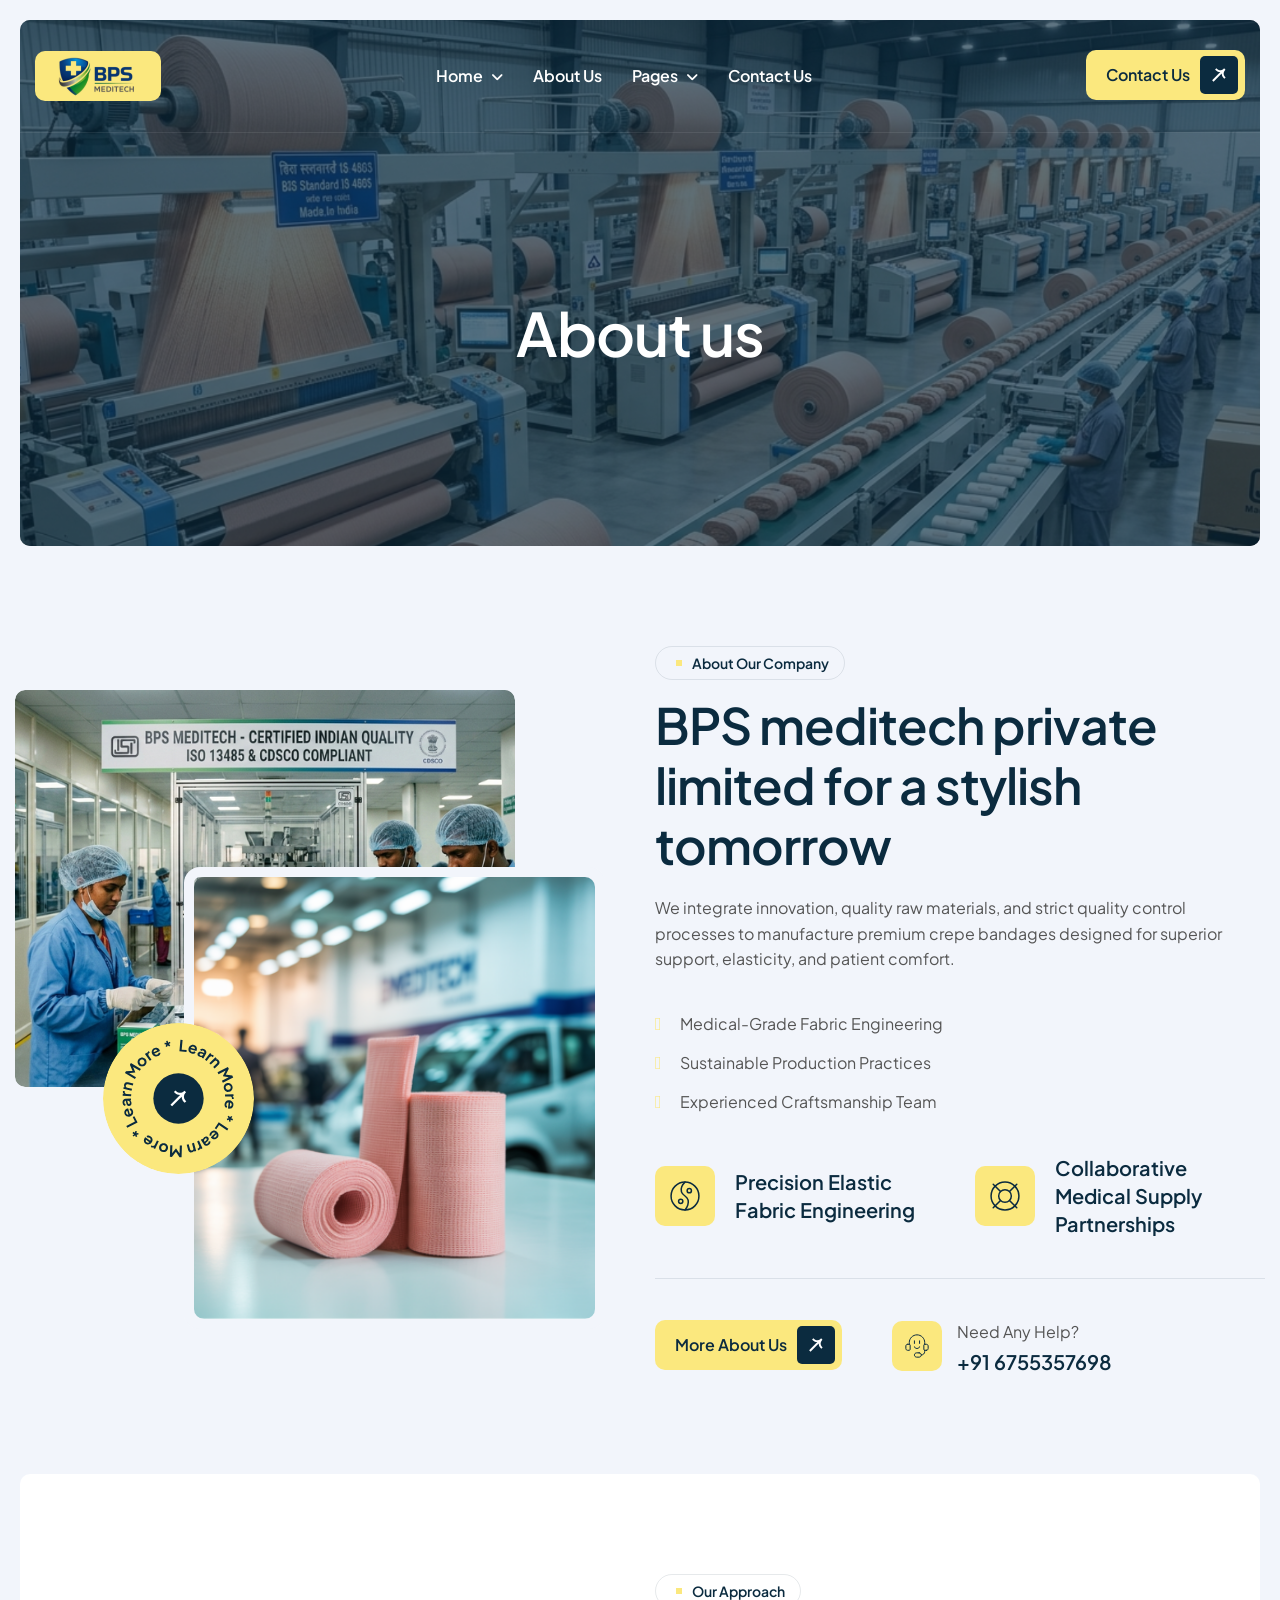
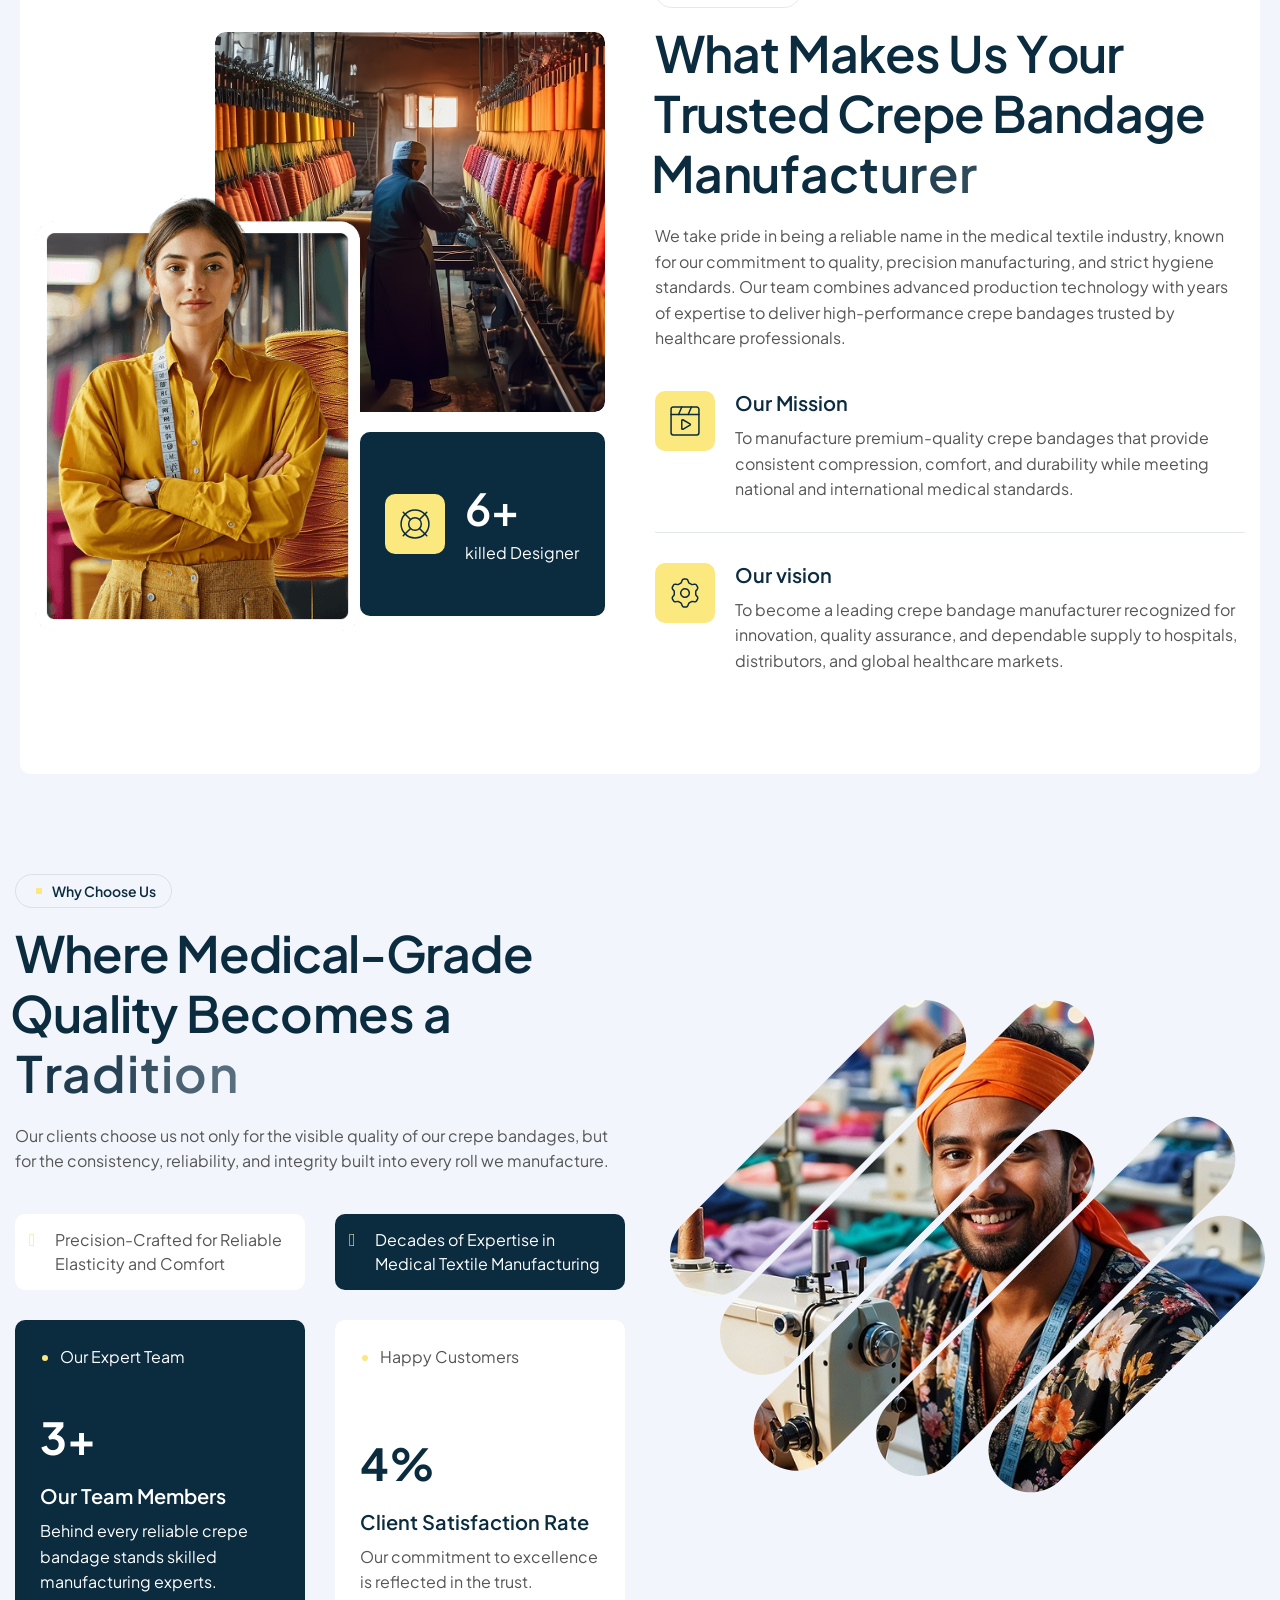
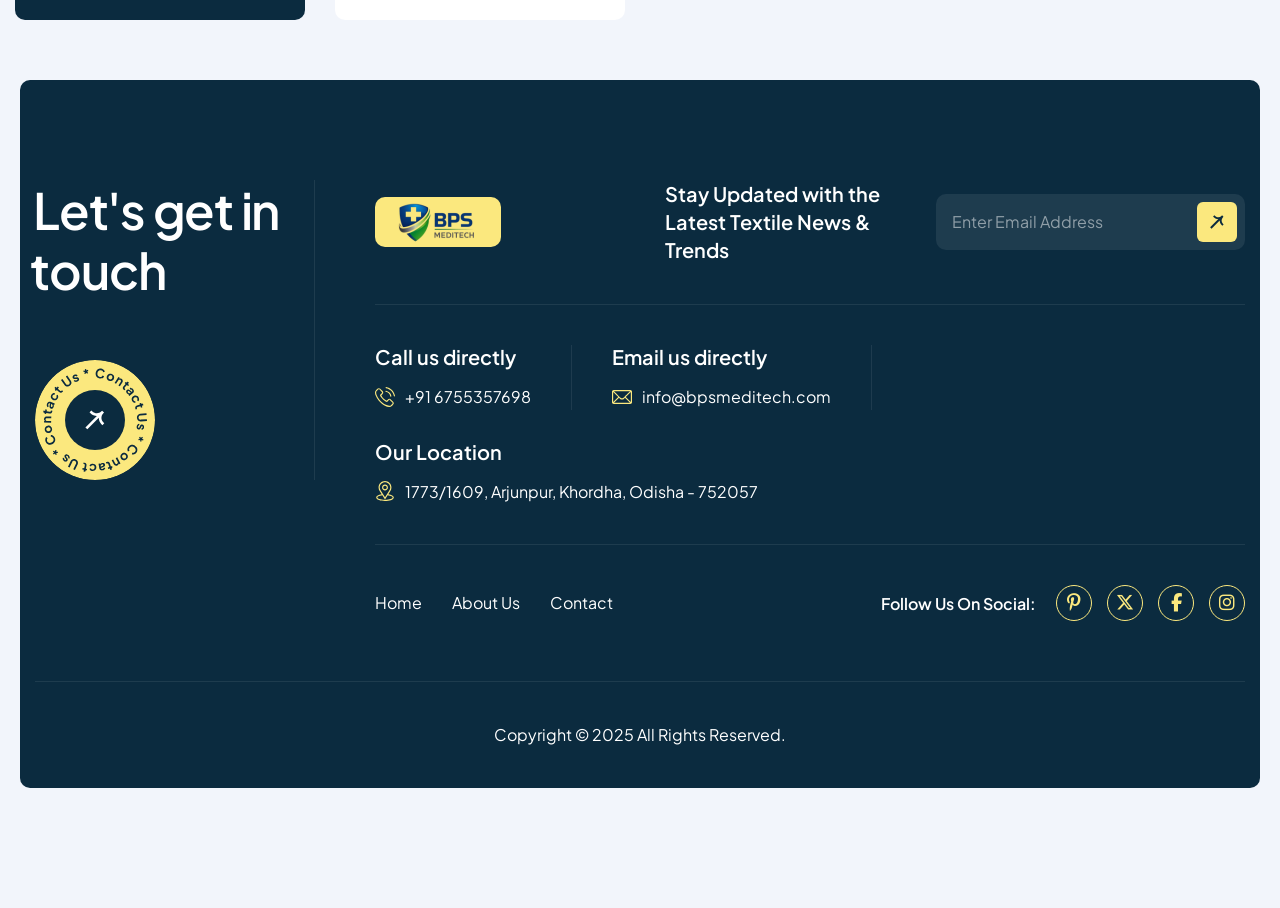
==== commit d32b817e: "Initial commit" ====
--- a/about.html
+++ b/about.html
@@ -39,6 +39,7 @@
     <link rel="stylesheet" href="css/mousecursor.css" />
     <!-- Main Custom Css -->
     <link href="css/custom.css" rel="stylesheet" media="screen" />
+    <link rel="stylesheet" href="https://cdnjs.cloudflare.com/ajax/libs/font-awesome/6.5.1/css/all.min.css">
   </head>
   <body>
     <!-- Preloader Start -->
@@ -139,7 +140,7 @@
                 <!-- About Us Image 1 Start -->
                 <div class="about-us-image">
                   <figure class="image-anime">
-                    <img src="images/about-us-image-1.jpg" alt="" />
+                    <img src="images/about-us-image-b.png" alt="" />
                   </figure>
                 </div>
                 <!-- About Us Image 1 End -->
@@ -159,7 +160,7 @@
                 <!-- About Us Image 2 Start -->
                 <div class="about-us-image">
                   <figure class="image-anime">
-                    <img src="images/about-us-image-2.jpg" alt="" />
+                    <img src="images/about-us-image-a.png" alt="" />
                   </figure>
                 </div>
                 <!-- About Us Image 2 End -->
@@ -559,8 +560,8 @@
                   <h3>Call us directly</h3>
                   <p>
                     <img src="images/icon-phone-accent.svg" alt="" /><a
-                      href="tel:+123654789"
-                      >+(123) 456 - 789</a
+                      href="tel:+916755357698"
+                      >+91 6755357698</a
                     >
                   </p>
                 </div>
@@ -571,8 +572,8 @@
                   <h3>Email us directly</h3>
                   <p>
                     <img src="images/icon-mail-accent.svg" alt="" /><a
-                      href="mailto:info@domainname.com"
-                      >info@domainname.com</a
+                      href="mailto:info@bpsmeditech.com"
+                      >info@bpsmeditech.com</a
                     >
                   </p>
                 </div>
@@ -582,8 +583,7 @@
                 <div class="footer-contact-item">
                   <h3>Our Location</h3>
                   <p>
-                    <img src="images/icon-location-accent.svg" alt="" />246
-                    Royal Ln. Mesa, New Jersey 45
+                    <img src="images/icon-location-accent.svg" alt="" />1773/1609, Arjunpur, Khordha, Odisha - 752057
                   </p>
                 </div>
                 <!-- Footer Contact Item End -->
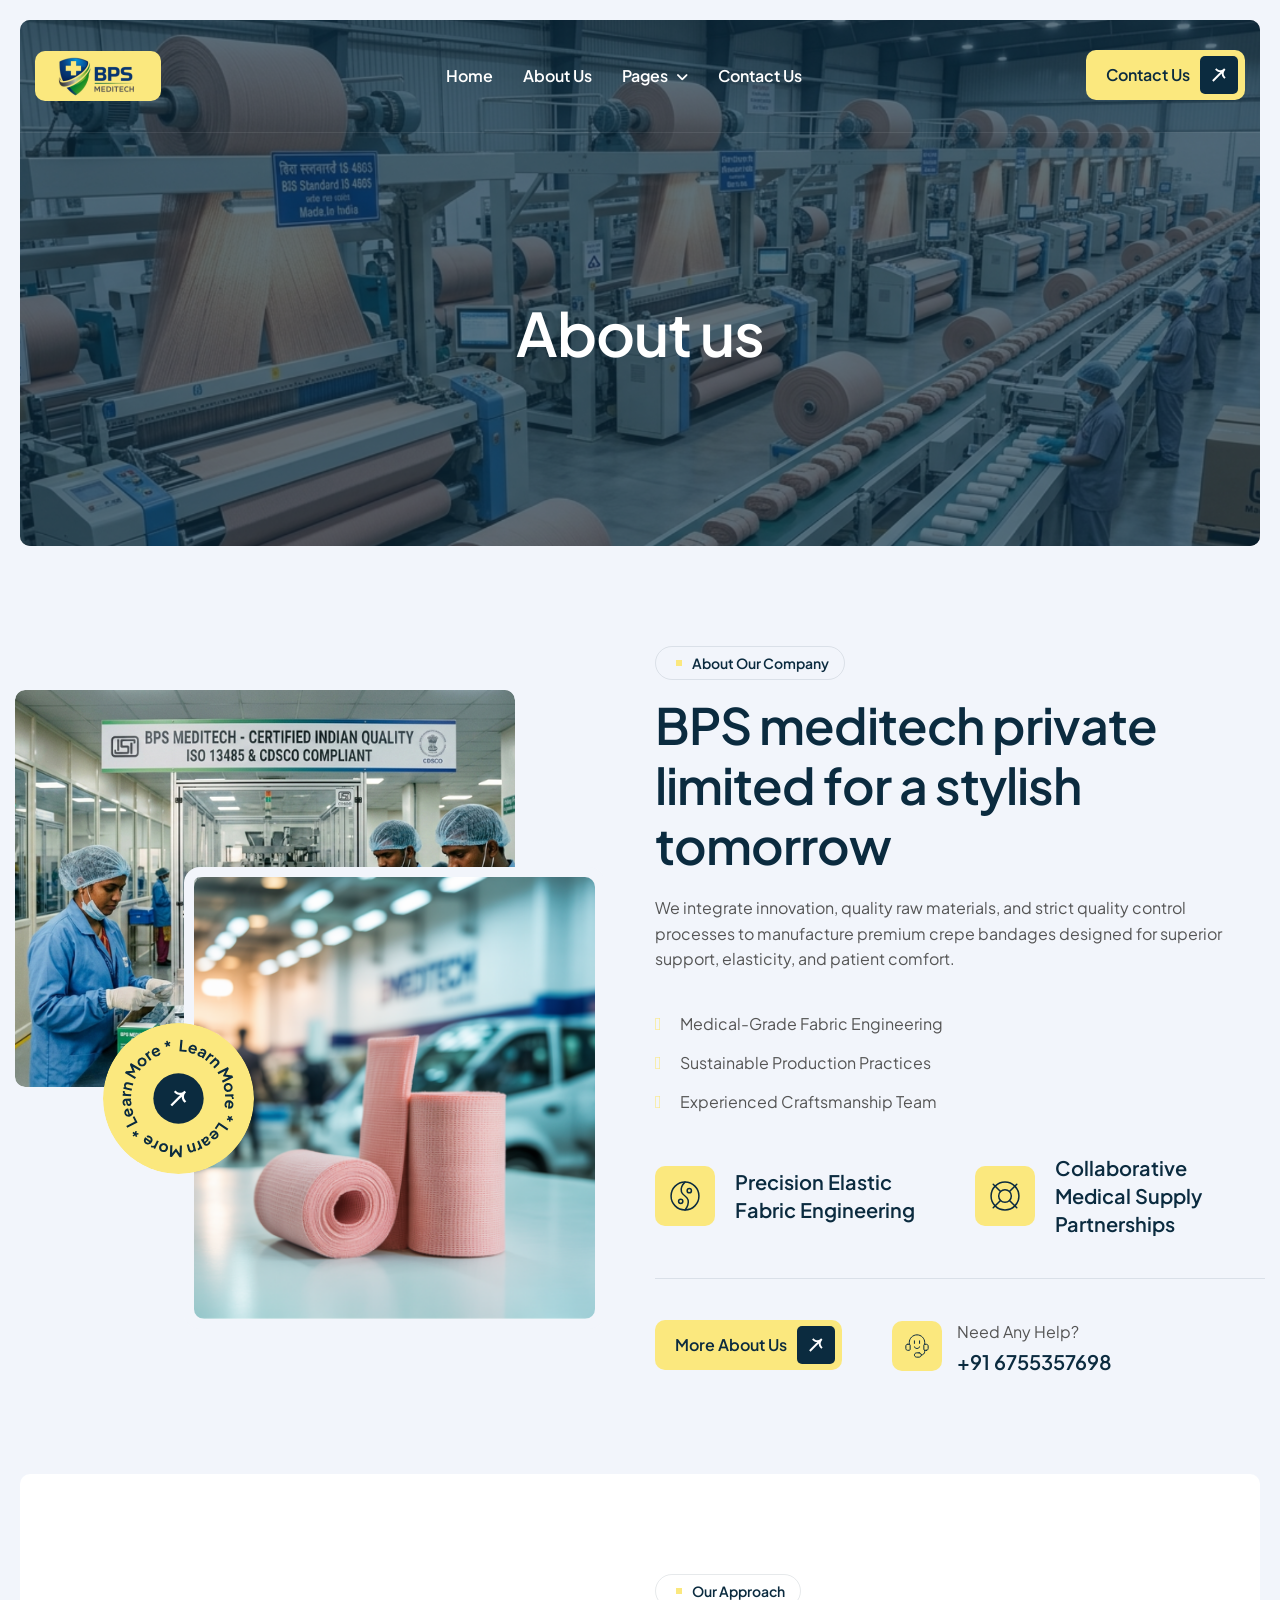
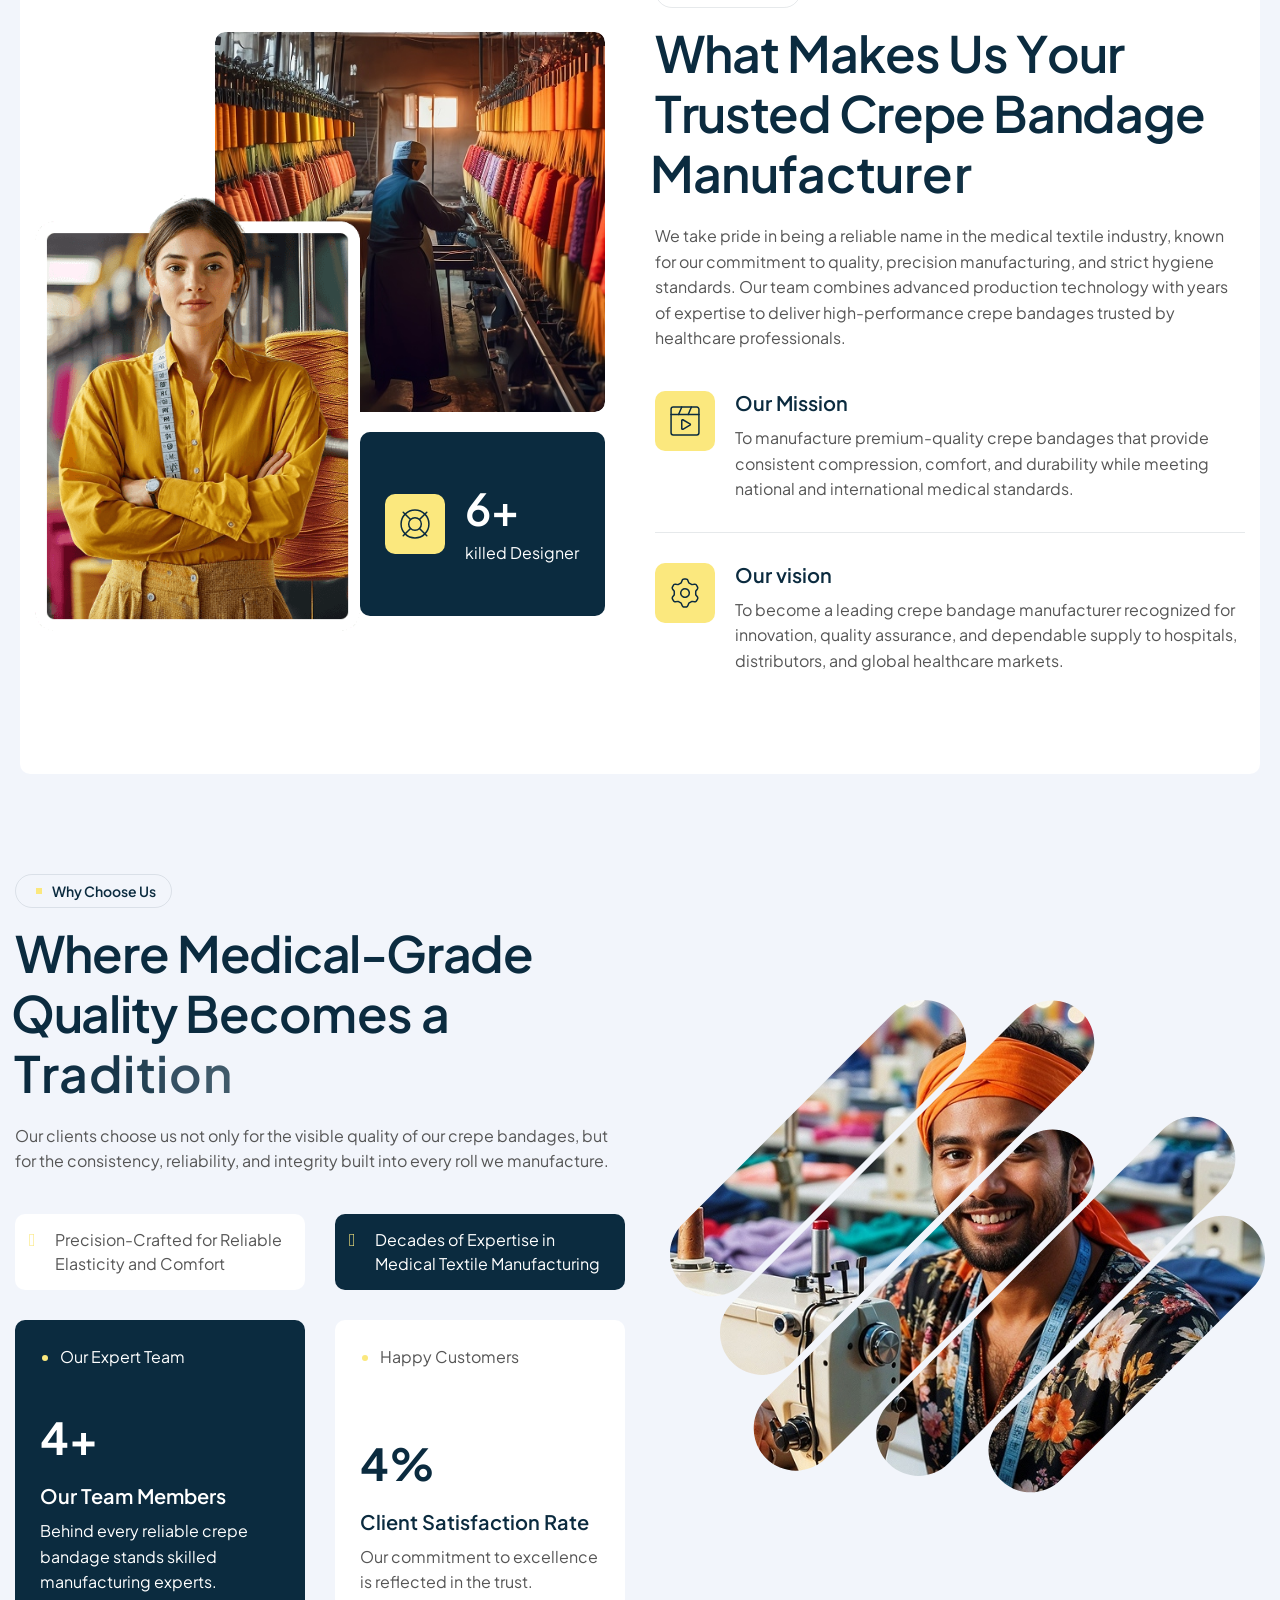
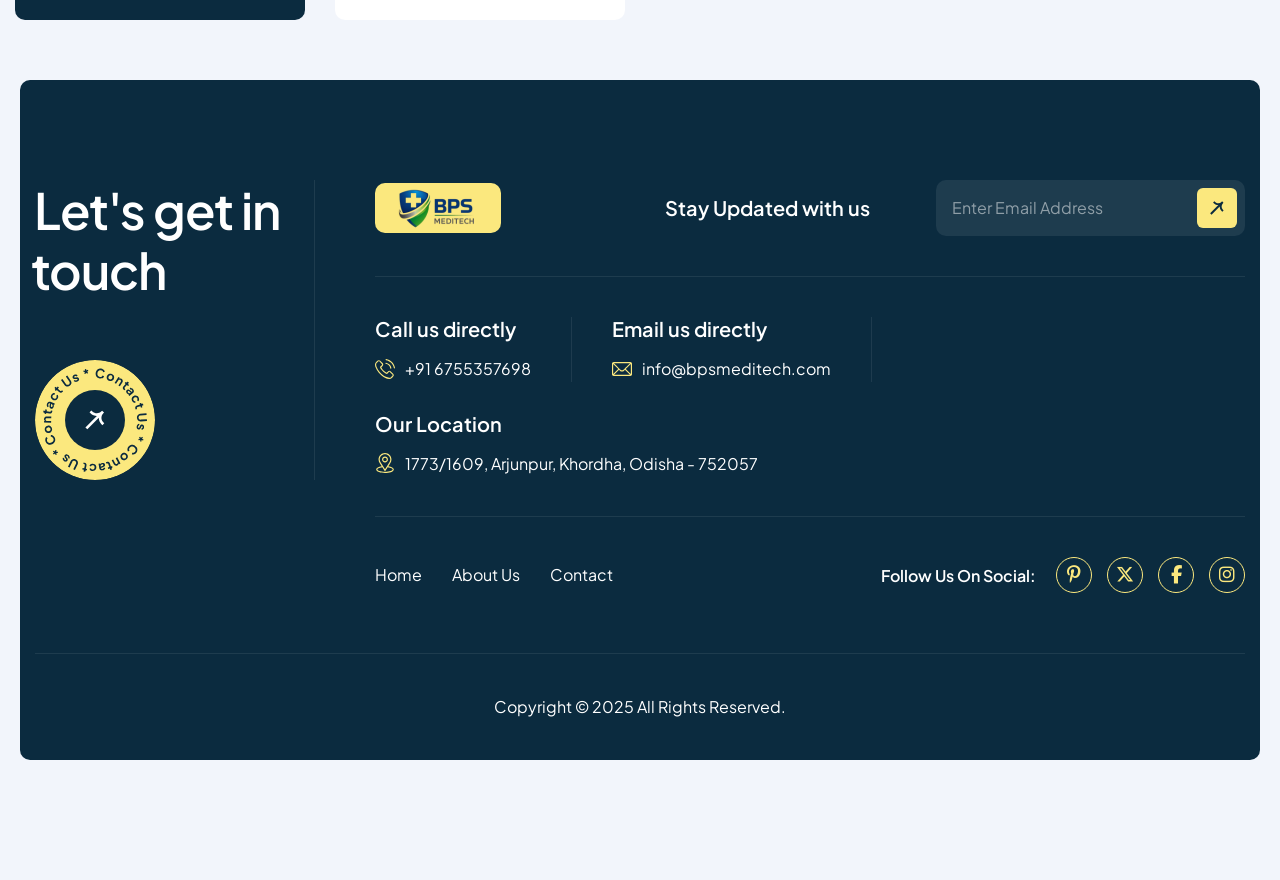
==== commit 514cd9c7: "Initial commit" ====
--- a/about.html
+++ b/about.html
@@ -70,7 +70,7 @@
             <div class="collapse navbar-collapse main-menu">
               <div class="nav-menu-wrapper">
                 <ul class="navbar-nav mr-auto" id="menu">
-                  <li class="nav-item submenu">
+                  <li class="nav-item">
                     <a class="nav-link" href="index.html">Home</a>
                   </li>
                   <li class="nav-item">
@@ -87,6 +87,7 @@
                           >Products Details</a
                         >
                       </li>
+                      <li class="nav-item"><a class="nav-link" href="team.html">Our Team</a></li>
                     </ul>
                   </li>
                   <li class="nav-item">
@@ -532,7 +533,7 @@
 
                 <!-- Footer Links Start -->
                 <div class="footer-newsletter-form">
-                  <h3>Stay Updated with the Latest Textile News & Trends</h3>
+                  <h3>Stay Updated with us</h3>
                   <form id="newslettersForm" action="#" method="POST">
                     <div class="form-group">
                       <input
@@ -543,7 +544,7 @@
                         placeholder="Enter Email Address"
                         required
                       />
-                      <button type="submit" class="newsletter-btn">
+                      <button type="submit" class="newsletter-btn" onclick="sendMail()">
                         <img src="images/arrow-primary.svg" alt="" />
                       </button>
                     </div>
@@ -670,6 +671,24 @@
     <script src="js/wow.min.js"></script>
     <!-- Main Custom js file -->
     <script src="js/function.js"></script>
+
+    <script>
+function sendMail() {
+
+    var userEmail = document.getElementById("mail").value;
+
+    if(userEmail === ""){
+        alert("Please enter your email");
+        return;
+    }
+
+    var subject = "Connecting For Enquiry";
+    var body = "Hello BPS Meditech,%0D%0A%0D%0AI am interested in learning more about your products.%0D%0A%0D%0AMy Email: " + userEmail;
+
+    window.location.href = "mailto:info@bpsmeditech.com?subject=" + subject + "&body=" + body;
+}
+</script>
+
   </body>
 
   <!-- Mirrored from html.awaikenthemes.com/linex/about.html by HTTrack Website Copier/3.x [XR&CO'2014], Thu, 26 Feb 2026 09:53:44 GMT -->
